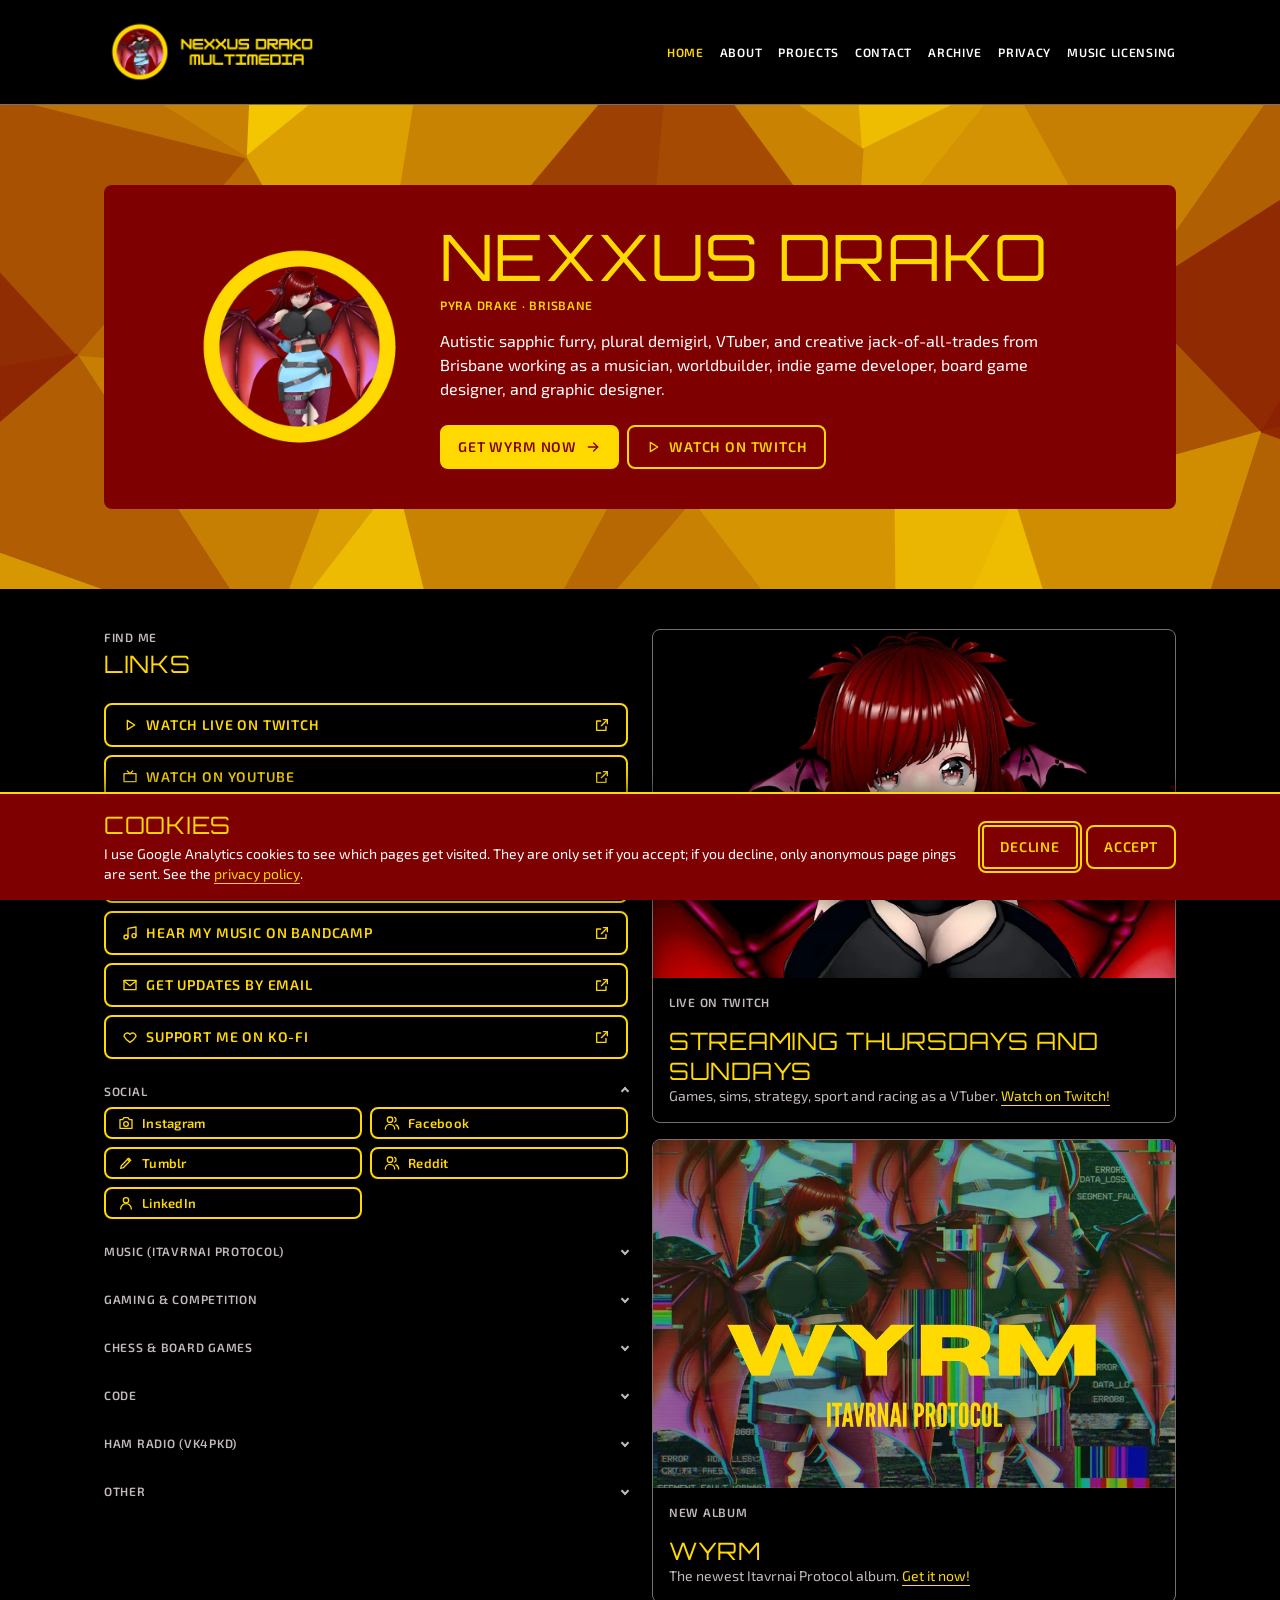
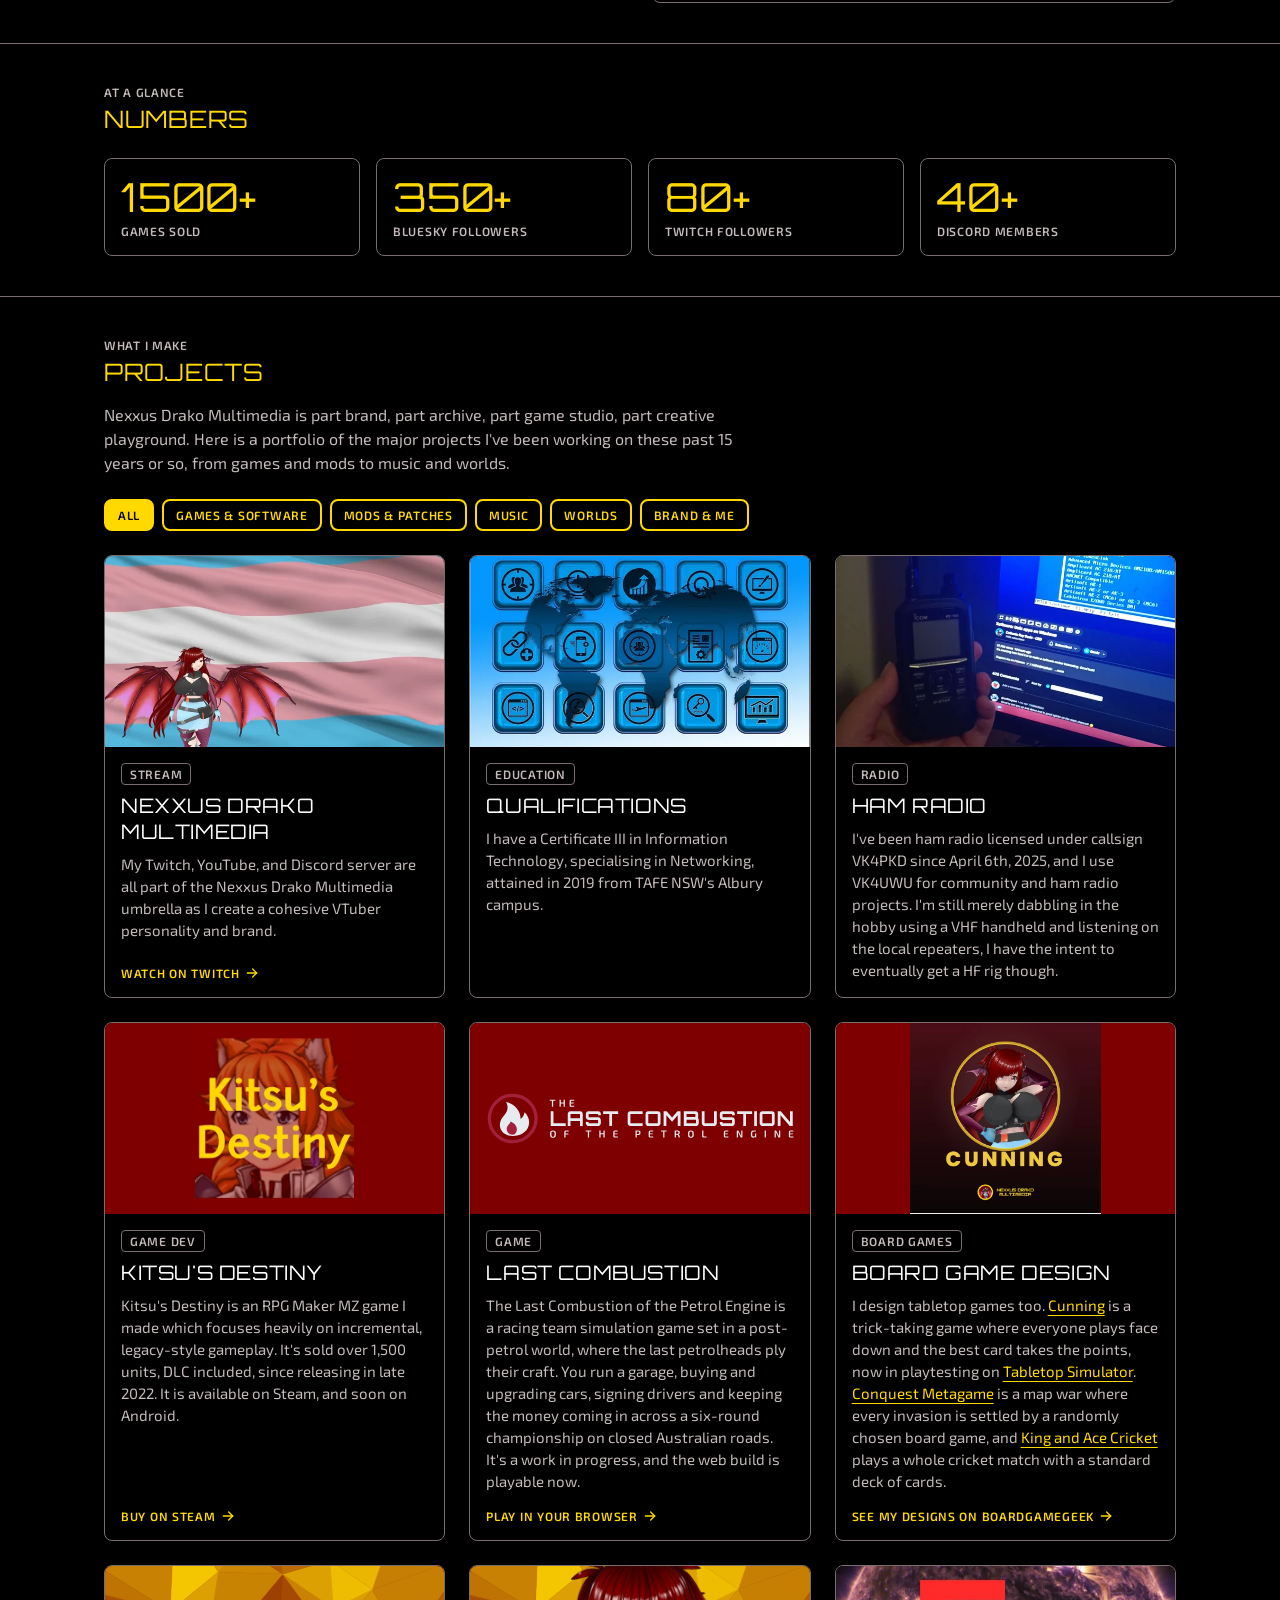
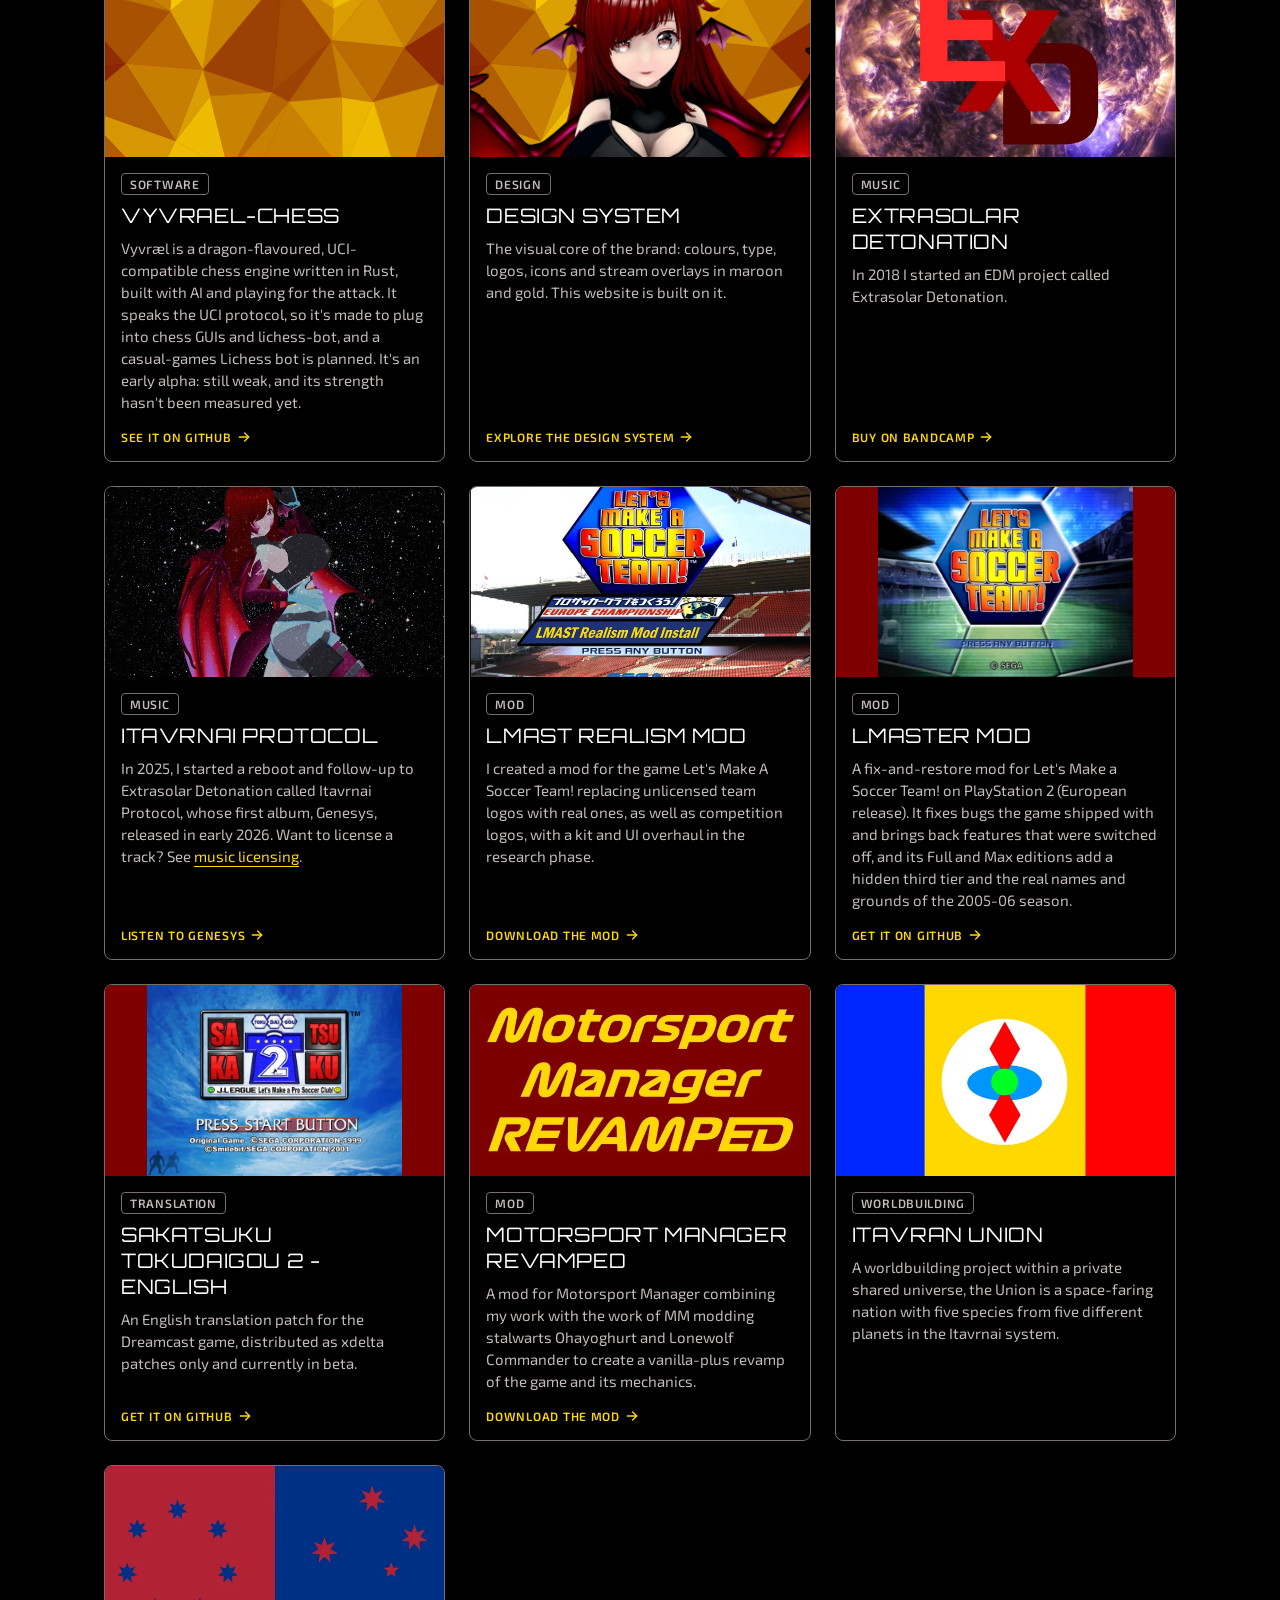
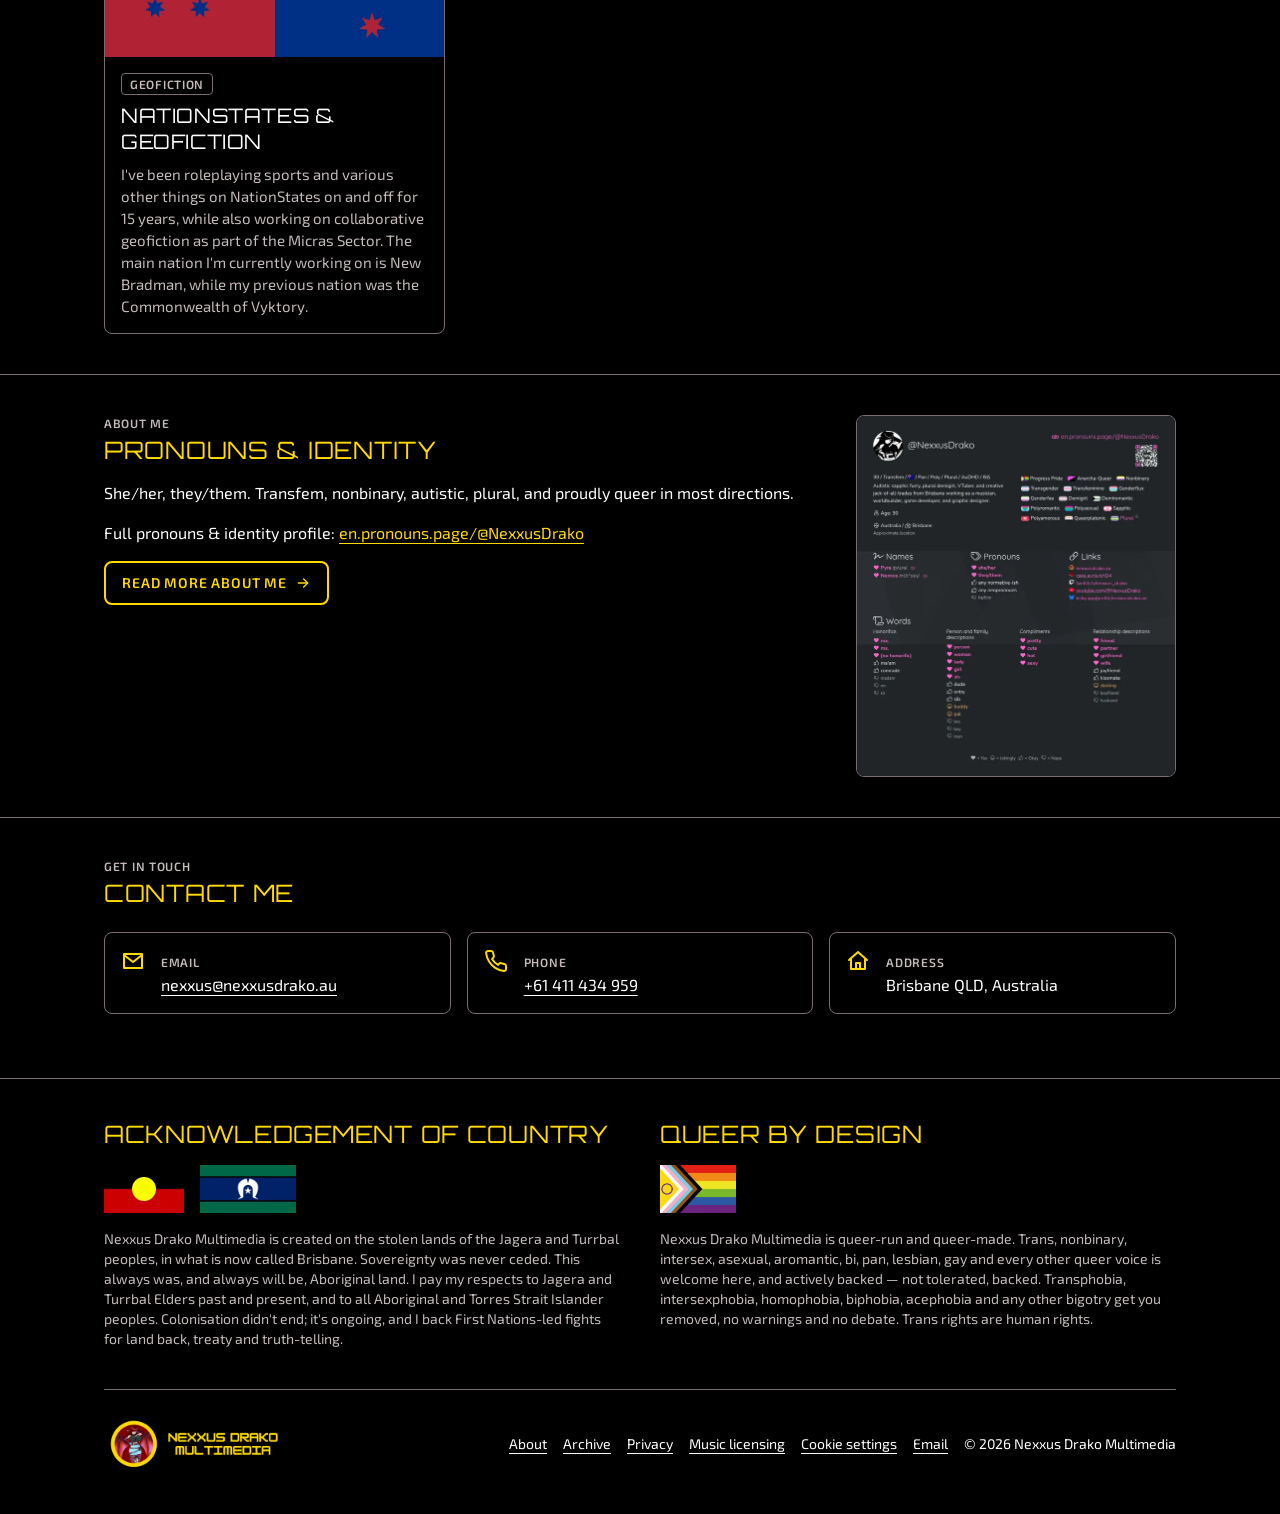
==== index.html @ 49741525 "On-page keywords: 'indie' in hero, licensing link on music card, unique About subheading Approved co" ====
<!doctype html>
<html lang="en-AU">
<head>
<script src="/assets/js/consent.js" defer></script>
<script src="/assets/js/projects-filter.js" defer></script>
<meta charset="utf-8">
<meta name="viewport" content="width=device-width, initial-scale=1">
<title>Indie Game Developer in Brisbane | Nexxus Drako</title>
<meta name="description" content="Pyra Drake (Nexxus Drako): Brisbane indie game developer, board game designer, graphic designer and musician behind Kitsu&#x27;s Destiny and Itavrnai Protocol.">
<link rel="canonical" href="https://nexxusdrako.au/">
<meta property="og:type" content="website">
<meta property="og:site_name" content="Nexxus Drako Multimedia">
<meta property="og:locale" content="en_AU">
<meta property="og:title" content="Indie Game Developer in Brisbane | Nexxus Drako">
<meta property="og:description" content="Pyra Drake (Nexxus Drako): Brisbane indie game developer, board game designer, graphic designer and musician behind Kitsu&#x27;s Destiny and Itavrnai Protocol.">
<meta property="og:url" content="https://nexxusdrako.au/">
<meta property="og:image" content="https://nexxusdrako.au/assets/brand/og-1200x630.png">
<meta property="og:image:width" content="1200">
<meta property="og:image:height" content="630">
<meta property="og:image:alt" content="Nexxus Drako Multimedia banner: the dragon-girl VTuber avatar in a gold ring beside the studio name in gold on maroon">
<meta name="twitter:card" content="summary_large_image">
<meta name="twitter:title" content="Indie Game Developer in Brisbane | Nexxus Drako">
<meta name="twitter:description" content="Pyra Drake (Nexxus Drako): Brisbane indie game developer, board game designer, graphic designer and musician behind Kitsu&#x27;s Destiny and Itavrnai Protocol.">
<meta name="twitter:image" content="https://nexxusdrako.au/assets/brand/og-1200x630.png">
<meta name="twitter:image:alt" content="Nexxus Drako Multimedia banner: the dragon-girl VTuber avatar in a gold ring beside the studio name in gold on maroon">
<meta name="theme-color" content="#7f0000">
<link rel="icon" href="/favicon.ico" sizes="48x48">
<link rel="icon" href="/assets/brand/icon-192.png" type="image/png" sizes="192x192">
<link rel="manifest" href="/site.webmanifest">
<link rel="apple-touch-icon" href="/assets/brand/apple-touch-icon.png">
<link rel="preconnect" href="https://fonts.googleapis.com">
<link rel="preconnect" href="https://fonts.gstatic.com" crossorigin>
<link href="https://fonts.googleapis.com/css2?family=Exo+2:wght@400;600;700&family=Orbitron:wght@400;700&display=swap" rel="stylesheet">
<link rel="stylesheet" href="/assets/css/site.css">
<script type="application/ld+json">
{
  "@context": "https://schema.org",
  "@graph": [
    {
      "@type": "Person",
      "@id": "https://nexxusdrako.au/#person",
      "name": "Pyra Drake",
      "alternateName": "Nexxus Drako",
      "jobTitle": "Founder and Creative Director",
      "url": "https://nexxusdrako.au/",
      "image": "https://nexxusdrako.au/assets/brand/avatar-ring.webp",
      "address": {
        "@type": "PostalAddress",
        "addressLocality": "Brisbane",
        "addressRegion": "QLD",
        "addressCountry": "AU"
      },
      "worksFor": {
        "@id": "https://nexxusdrako.au/#organization"
      },
      "knowsAbout": [
        "Graphic design",
        "Game development",
        "Indie game development",
        "Board game design",
        "Music licensing",
        "Electronic music"
      ],
      "sameAs": [
        "https://bsky.app/profile/nexxusdrako.au",
        "https://tumblr.com/nexxusdrako",
        "https://github.com/Nexxus-Drako",
        "https://twitch.tv/nexxus_drako",
        "https://youtube.com/@nexxusdrako",
        "https://itavrnaiprotocol.bandcamp.com",
        "https://last.fm/user/NexxusDrako",
        "https://steamcommunity.com/id/NexxusDrako"
      ]
    },
    {
      "@type": "Organization",
      "@id": "https://nexxusdrako.au/#organization",
      "name": "Nexxus Drako Multimedia",
      "url": "https://nexxusdrako.au/",
      "logo": {
        "@type": "ImageObject",
        "url": "https://nexxusdrako.au/assets/brand/ndm-horizontal-gold.webp",
        "width": 900,
        "height": 300
      },
      "email": "nexxus@nexxusdrako.au",
      "description": "Nexxus Drako Multimedia is the brand and creative studio of Pyra Drake in Brisbane, Australia: games and mods, music as Itavrnai Protocol, board game designs and design work.",
      "founder": {
        "@id": "https://nexxusdrako.au/#person"
      },
      "sameAs": [
        "https://github.com/NexxusDrakoMultimedia",
        "https://twitch.tv/nexxus_drako",
        "https://youtube.com/@nexxusdrako",
        "https://bsky.app/profile/nexxusdrako.au"
      ]
    },
    {
      "@type": "WebSite",
      "@id": "https://nexxusdrako.au/#website",
      "url": "https://nexxusdrako.au/",
      "name": "Nexxus Drako Multimedia",
      "alternateName": "Nexxus Drako",
      "inLanguage": "en-AU",
      "publisher": {
        "@id": "https://nexxusdrako.au/#organization"
      }
    },
    {
      "@id": "https://nexxusdrako.au/#webpage",
      "url": "https://nexxusdrako.au/",
      "name": "Indie Game Developer in Brisbane | Nexxus Drako",
      "description": "Pyra Drake (Nexxus Drako): Brisbane indie game developer, board game designer, graphic designer and musician behind Kitsu's Destiny and Itavrnai Protocol.",
      "inLanguage": "en-AU",
      "isPartOf": {
        "@id": "https://nexxusdrako.au/#website"
      },
      "@type": "WebPage",
      "about": {
        "@id": "https://nexxusdrako.au/#organization"
      }
    },
    {
      "@type": "MusicAlbum",
      "name": "Genesys",
      "url": "https://itavrnaiprotocol.bandcamp.com/album/genesys",
      "image": "https://nexxusdrako.au/assets/img/genesys.webp",
      "byArtist": {
        "@type": "MusicGroup",
        "name": "Itavrnai Protocol",
        "url": "https://itavrnaiprotocol.bandcamp.com"
      }
    },
    {
      "@type": "MusicAlbum",
      "name": "Wyrm",
      "url": "https://push.fm/fl/wyrm",
      "image": "https://nexxusdrako.au/assets/img/wyrm.webp",
      "byArtist": {
        "@type": "MusicGroup",
        "name": "Itavrnai Protocol",
        "url": "https://itavrnaiprotocol.bandcamp.com"
      }
    },
    {
      "@type": "VideoGame",
      "name": "Kitsu's Destiny",
      "url": "https://store.steampowered.com/app/1589290/Kitsus_Destiny/",
      "image": "https://nexxusdrako.au/assets/img/kitsu.webp",
      "description": "An RPG Maker MZ game with incremental, legacy-style gameplay.",
      "gamePlatform": "Steam",
      "author": {
        "@id": "https://nexxusdrako.au/#person"
      }
    },
    {
      "@type": "VideoGame",
      "name": "The Last Combustion of the Petrol Engine",
      "url": "https://lc.nexxusdrako.au",
      "description": "A racing team simulation game set in a post-petrol world.",
      "gamePlatform": "Web browser",
      "author": {
        "@id": "https://nexxusdrako.au/#person"
      }
    }
  ]
}
</script>
</head>
<body>
<a class="skip" href="#main">Skip to content</a>

<header class="site-header">
  <div class="wrap">
    <a class="site-logo" href="/"><img src="/assets/brand/ndm-horizontal-gold.webp" width="900" height="300" alt="Nexxus Drako Multimedia"></a>
    <nav class="site-nav" aria-label="Main">
      <ul>
        <li><a href="/" aria-current="page">Home</a></li>
        <li><a href="/about/">About</a></li>
        <li><a href="/#projects">Projects</a></li>
        <li><a href="/#contact">Contact</a></li>
        <li><a href="/archive/">Archive</a></li>
        <li><a href="/privacy/">Privacy</a></li>
        <li><a href="/music-licensing/">Music licensing</a></li>
      </ul>
    </nav>
  </div>
</header>

<main id="main">
  <section class="hero" aria-labelledby="hero-title">
    <div class="wrap">
      <div class="hero-panel">
        <img class="hero-avatar" src="/assets/brand/avatar-ring.webp" width="480" height="480" alt="Pyra&#x27;s VTuber avatar: a red-haired dragon girl with bat-like ears and red wings">
        <div>
          <h1 class="display-xl" id="hero-title">Nexxus Drako</h1>
          <p class="hero-sub label">Pyra Drake · Brisbane</p>
          <p class="hero-bio">Autistic sapphic furry, plural demigirl, VTuber, and creative jack-of-all-trades from Brisbane working as a musician, worldbuilder, indie game developer, board game designer, and graphic designer.</p>
          <div class="hero-actions">
          <a class="nd-btn nd-btn-primary" href="https://push.fm/fl/wyrm">
            Get Wyrm Now
            <svg class="nd-icon nd-icon-sm" aria-hidden="true"><use href="/assets/icons.svg#arrow-right"></use></svg>
          </a>
          <a class="nd-btn nd-btn-secondary" href="https://www.twitch.tv/nexxus_drako">
            <svg class="nd-icon nd-icon-sm" aria-hidden="true"><use href="/assets/icons.svg#play"></use></svg>
            Watch on Twitch
          </a>
          </div>
        </div>
      </div>
    </div>
  </section>

  <section class="section" aria-labelledby="links-title">
    <div class="wrap links-grid">
      <div>
        <div class="nd-section">
          <p class="nd-eyebrow">Find me</p>
          <h2 class="nd-section-title" id="links-title">Links</h2>
        </div>
        <ul class="link-list" style="margin-top: var(--space-6)">
          <li><a class="nd-btn nd-btn-secondary" href="https://www.twitch.tv/nexxus_drako"><svg class="nd-icon nd-icon-sm" aria-hidden="true"><use href="/assets/icons.svg#play"></use></svg>Watch live on Twitch<svg class="nd-icon nd-icon-sm" aria-hidden="true"><use href="/assets/icons.svg#external"></use></svg></a></li>
          <li><a class="nd-btn nd-btn-secondary" href="https://www.youtube.com/@NexxusDrako"><svg class="nd-icon nd-icon-sm" aria-hidden="true"><use href="/assets/icons.svg#tv"></use></svg>Watch on YouTube<svg class="nd-icon nd-icon-sm" aria-hidden="true"><use href="/assets/icons.svg#external"></use></svg></a></li>
          <li><a class="nd-btn nd-btn-secondary" href="https://discord.gg/ek64RstbSX"><svg class="nd-icon nd-icon-sm" aria-hidden="true"><use href="/assets/icons.svg#users"></use></svg>Hang out in our Discord<svg class="nd-icon nd-icon-sm" aria-hidden="true"><use href="/assets/icons.svg#external"></use></svg></a></li>
          <li><a class="nd-btn nd-btn-secondary" href="https://bsky.app/profile/nexxusdrako.au"><svg class="nd-icon nd-icon-sm" aria-hidden="true"><use href="/assets/icons.svg#share"></use></svg>Follow me on Bluesky<svg class="nd-icon nd-icon-sm" aria-hidden="true"><use href="/assets/icons.svg#external"></use></svg></a></li>
          <li><a class="nd-btn nd-btn-secondary" href="https://itavrnaiprotocol.bandcamp.com/follow_me"><svg class="nd-icon nd-icon-sm" aria-hidden="true"><use href="/assets/icons.svg#music"></use></svg>Hear my music on Bandcamp<svg class="nd-icon nd-icon-sm" aria-hidden="true"><use href="/assets/icons.svg#external"></use></svg></a></li>
          <li><a class="nd-btn nd-btn-secondary" href="https://nexxusdrako.kit.com/adc742184a"><svg class="nd-icon nd-icon-sm" aria-hidden="true"><use href="/assets/icons.svg#mail"></use></svg>Get updates by email<svg class="nd-icon nd-icon-sm" aria-hidden="true"><use href="/assets/icons.svg#external"></use></svg></a></li>
          <li><a class="nd-btn nd-btn-secondary" href="https://ko-fi.com/nexxusdrako"><svg class="nd-icon nd-icon-sm" aria-hidden="true"><use href="/assets/icons.svg#heart"></use></svg>Support me on Ko-fi<svg class="nd-icon nd-icon-sm" aria-hidden="true"><use href="/assets/icons.svg#external"></use></svg></a></li>
        </ul>
        <details class="link-group" open>
          <summary class="nd-eyebrow link-group-title">Social</summary>
          <ul class="link-list link-list-compact">
            <li><a class="nd-btn nd-btn-secondary nd-btn-sm" href="https://www.instagram.com/thenexxusdrako/"><svg class="nd-icon nd-icon-sm" aria-hidden="true"><use href="/assets/icons.svg#camera"></use></svg>Instagram</a></li>
            <li><a class="nd-btn nd-btn-secondary nd-btn-sm" href="https://www.facebook.com/thenexxusdrako"><svg class="nd-icon nd-icon-sm" aria-hidden="true"><use href="/assets/icons.svg#users"></use></svg>Facebook</a></li>
            <li><a class="nd-btn nd-btn-secondary nd-btn-sm" href="https://tumblr.com/nexxusdrako"><svg class="nd-icon nd-icon-sm" aria-hidden="true"><use href="/assets/icons.svg#pen"></use></svg>Tumblr</a></li>
            <li><a class="nd-btn nd-btn-secondary nd-btn-sm" href="https://www.reddit.com/user/Nexxus_Drako/"><svg class="nd-icon nd-icon-sm" aria-hidden="true"><use href="/assets/icons.svg#users"></use></svg>Reddit</a></li>
            <li><a class="nd-btn nd-btn-secondary nd-btn-sm" href="https://www.linkedin.com/in/pyra-drake/"><svg class="nd-icon nd-icon-sm" aria-hidden="true"><use href="/assets/icons.svg#user"></use></svg>LinkedIn</a></li>
          </ul>
        </details>
        <details class="link-group">
          <summary class="nd-eyebrow link-group-title">Music (Itavrnai Protocol)</summary>
          <ul class="link-list link-list-compact">
            <li><a class="nd-btn nd-btn-secondary nd-btn-sm" href="https://open.spotify.com/artist/7zsyDysPDKvaDleMtXnQ9w"><svg class="nd-icon nd-icon-sm" aria-hidden="true"><use href="/assets/icons.svg#headphones"></use></svg>Spotify</a></li>
            <li><a class="nd-btn nd-btn-secondary nd-btn-sm" href="https://music.apple.com/au/artist/itavrnai-protocol/1859056554"><svg class="nd-icon nd-icon-sm" aria-hidden="true"><use href="/assets/icons.svg#headphones"></use></svg>Apple Music</a></li>
            <li><a class="nd-btn nd-btn-secondary nd-btn-sm" href="https://amazon.com/music/player/artists/B0H3PG7M1Z/itavrnai-protocol"><svg class="nd-icon nd-icon-sm" aria-hidden="true"><use href="/assets/icons.svg#headphones"></use></svg>Amazon Music</a></li>
            <li><a class="nd-btn nd-btn-secondary nd-btn-sm" href="https://www.deezer.com/en/artist/359771832"><svg class="nd-icon nd-icon-sm" aria-hidden="true"><use href="/assets/icons.svg#headphones"></use></svg>Deezer</a></li>
            <li><a class="nd-btn nd-btn-secondary nd-btn-sm" href="https://soundcloud.com/itavrnai-protocol"><svg class="nd-icon nd-icon-sm" aria-hidden="true"><use href="/assets/icons.svg#headphones"></use></svg>SoundCloud</a></li>
          </ul>
        </details>
        <details class="link-group">
          <summary class="nd-eyebrow link-group-title">Gaming &amp; competition</summary>
          <ul class="link-list link-list-compact">
            <li><a class="nd-btn nd-btn-secondary nd-btn-sm" href="https://steamcommunity.com/id/NexxusDrako/"><svg class="nd-icon nd-icon-sm" aria-hidden="true"><use href="/assets/icons.svg#gamepad"></use></svg>Steam</a></li>
            <li><a class="nd-btn nd-btn-secondary nd-btn-sm" href="https://retroachievements.org/user/TheNexxusDrako"><svg class="nd-icon nd-icon-sm" aria-hidden="true"><use href="/assets/icons.svg#star"></use></svg>RetroAchievements</a></li>
            <li><a class="nd-btn nd-btn-secondary nd-btn-sm" href="https://www.speedrun.com/users/NexxusDrako"><svg class="nd-icon nd-icon-sm" aria-hidden="true"><use href="/assets/icons.svg#clock"></use></svg>Speedrun.com</a></li>
            <li><a class="nd-btn nd-btn-secondary nd-btn-sm" href="https://nexxus-drako.itch.io/"><svg class="nd-icon nd-icon-sm" aria-hidden="true"><use href="/assets/icons.svg#gamepad"></use></svg>Itch.io</a></li>
            <li><a class="nd-btn nd-btn-secondary nd-btn-sm" href="https://challonge.com/communities/nexxus"><svg class="nd-icon nd-icon-sm" aria-hidden="true"><use href="/assets/icons.svg#trophy"></use></svg>Challonge (community)</a></li>
            <li><a class="nd-btn nd-btn-secondary nd-btn-sm" href="https://challonge.com/users/Nexxus_Drako"><svg class="nd-icon nd-icon-sm" aria-hidden="true"><use href="/assets/icons.svg#trophy"></use></svg>Challonge (personal)</a></li>
            <li><a class="nd-btn nd-btn-secondary nd-btn-sm" href="https://rocketleague.tracker.network/rocket-league/profile/epic/Nexxus-Drako/overview"><svg class="nd-icon nd-icon-sm" aria-hidden="true"><use href="/assets/icons.svg#gamepad"></use></svg>Rocket League (Tracker)</a></li>
            <li><a class="nd-btn nd-btn-secondary nd-btn-sm" href="https://ballchasing.com/player/epic/a4fda52209b5479ab850037fda77704f"><svg class="nd-icon nd-icon-sm" aria-hidden="true"><use href="/assets/icons.svg#gamepad"></use></svg>Rocket League (Ballchasing)</a></li>
            <li><a class="nd-btn nd-btn-secondary nd-btn-sm" href="https://ewgf.gg/player/29tGg6Dn32dr"><svg class="nd-icon nd-icon-sm" aria-hidden="true"><use href="/assets/icons.svg#gamepad"></use></svg>Tekken (EWGF.gg)</a></li>
            <li><a class="nd-btn nd-btn-secondary nd-btn-sm" href="https://wank.wavu.wiki/player/29tGg6Dn32dr"><svg class="nd-icon nd-icon-sm" aria-hidden="true"><use href="/assets/icons.svg#gamepad"></use></svg>Tekken (Ratings)</a></li>
            <li><a class="nd-btn nd-btn-secondary nd-btn-sm" href="https://ch.tetr.io/u/nexxusdrako"><svg class="nd-icon nd-icon-sm" aria-hidden="true"><use href="/assets/icons.svg#gamepad"></use></svg>TETR.IO</a></li>
            <li><a class="nd-btn nd-btn-secondary nd-btn-sm" href="https://lowfuelmotorsport.com/profile/70521/statistics"><svg class="nd-icon nd-icon-sm" aria-hidden="true"><use href="/assets/icons.svg#steering-wheel"></use></svg>Low Fuel Motorsport</a></li>
          </ul>
        </details>
        <details class="link-group">
          <summary class="nd-eyebrow link-group-title">Chess &amp; board games</summary>
          <ul class="link-list link-list-compact">
            <li><a class="nd-btn nd-btn-secondary nd-btn-sm" href="https://www.chess.com/member/nexxus_drako"><svg class="nd-icon nd-icon-sm" aria-hidden="true"><use href="/assets/icons.svg#trophy"></use></svg>Chess.com</a></li>
            <li><a class="nd-btn nd-btn-secondary nd-btn-sm" href="https://lichess.org/@/TheNexxusDrako"><svg class="nd-icon nd-icon-sm" aria-hidden="true"><use href="/assets/icons.svg#trophy"></use></svg>Lichess</a></li>
            <li><a class="nd-btn nd-btn-secondary nd-btn-sm" href="https://lidraughts.org/@/NexxusDrako"><svg class="nd-icon nd-icon-sm" aria-hidden="true"><use href="/assets/icons.svg#trophy"></use></svg>Lidraughts</a></li>
            <li><a class="nd-btn nd-btn-secondary nd-btn-sm" href="https://lishogi.org/@/NexxusDrako"><svg class="nd-icon nd-icon-sm" aria-hidden="true"><use href="/assets/icons.svg#trophy"></use></svg>Lishogi</a></li>
            <li><a class="nd-btn nd-btn-secondary nd-btn-sm" href="https://online-go.com/user/view/2136799"><svg class="nd-icon nd-icon-sm" aria-hidden="true"><use href="/assets/icons.svg#trophy"></use></svg>Online-Go (OGS)</a></li>
            <li><a class="nd-btn nd-btn-secondary nd-btn-sm" href="https://woogles.io/profile/NexxusDrako"><svg class="nd-icon nd-icon-sm" aria-hidden="true"><use href="/assets/icons.svg#gamepad"></use></svg>Woogles</a></li>
            <li><a class="nd-btn nd-btn-secondary nd-btn-sm" href="https://boardgamegeek.com/boardgamedesigner/110771/pyra-drake"><svg class="nd-icon nd-icon-sm" aria-hidden="true"><use href="/assets/icons.svg#star"></use></svg>BoardGameGeek</a></li>
            <li><a class="nd-btn nd-btn-secondary nd-btn-sm" href="https://boardgamearena.com/player?id=95478033"><svg class="nd-icon nd-icon-sm" aria-hidden="true"><use href="/assets/icons.svg#gamepad"></use></svg>Board Game Arena</a></li>
          </ul>
        </details>
        <details class="link-group">
          <summary class="nd-eyebrow link-group-title">Code</summary>
          <ul class="link-list link-list-compact">
            <li><a class="nd-btn nd-btn-secondary nd-btn-sm" href="https://github.com/NexxusDrakoMultimedia"><svg class="nd-icon nd-icon-sm" aria-hidden="true"><use href="/assets/icons.svg#code"></use></svg>GitHub (studio)</a></li>
            <li><a class="nd-btn nd-btn-secondary nd-btn-sm" href="https://github.com/Nexxus-Drako"><svg class="nd-icon nd-icon-sm" aria-hidden="true"><use href="/assets/icons.svg#code"></use></svg>GitHub (personal)</a></li>
          </ul>
        </details>
        <details class="link-group">
          <summary class="nd-eyebrow link-group-title">Ham radio (VK4PKD)</summary>
          <ul class="link-list link-list-compact">
            <li><a class="nd-btn nd-btn-secondary nd-btn-sm" href="https://www.qrz.com/db/VK4PKD"><svg class="nd-icon nd-icon-sm" aria-hidden="true"><use href="/assets/icons.svg#radio"></use></svg>QRZ.com</a></li>
            <li><a class="nd-btn nd-btn-secondary nd-btn-sm" href="https://www.qrzcq.com/call/VK4PKD"><svg class="nd-icon nd-icon-sm" aria-hidden="true"><use href="/assets/icons.svg#radio"></use></svg>QRZCQ</a></li>
            <li><a class="nd-btn nd-btn-secondary nd-btn-sm" href="https://www.hamqth.com/vk4pkd"><svg class="nd-icon nd-icon-sm" aria-hidden="true"><use href="/assets/icons.svg#radio"></use></svg>HamQTH</a></li>
            <li><a class="nd-btn nd-btn-secondary nd-btn-sm" href="https://hamcall.net/call?callsign=vk4pkd"><svg class="nd-icon nd-icon-sm" aria-hidden="true"><use href="/assets/icons.svg#radio"></use></svg>HamCall</a></li>
            <li><a class="nd-btn nd-btn-secondary nd-btn-sm" href="https://app.worldradioleague.com/profile/VK4PKD"><svg class="nd-icon nd-icon-sm" aria-hidden="true"><use href="/assets/icons.svg#radio"></use></svg>World Radio League</a></li>
          </ul>
        </details>
        <details class="link-group">
          <summary class="nd-eyebrow link-group-title">Other</summary>
          <ul class="link-list link-list-compact">
            <li><a class="nd-btn nd-btn-secondary nd-btn-sm" href="https://www.last.fm/user/NexxusDrako"><svg class="nd-icon nd-icon-sm" aria-hidden="true"><use href="/assets/icons.svg#music"></use></svg>Last.fm</a></li>
            <li><a class="nd-btn nd-btn-secondary nd-btn-sm" href="https://anilist.co/user/NexxusDrako/"><svg class="nd-icon nd-icon-sm" aria-hidden="true"><use href="/assets/icons.svg#book"></use></svg>AniList</a></li>
            <li><a class="nd-btn nd-btn-secondary nd-btn-sm" href="https://strava.com/athletes/nexxusdrako"><svg class="nd-icon nd-icon-sm" aria-hidden="true"><use href="/assets/icons.svg#clock"></use></svg>Strava</a></li>
            <li><a class="nd-btn nd-btn-secondary nd-btn-sm" href="https://pk-viewer.vercel.app/system/fprvoo"><svg class="nd-icon nd-icon-sm" aria-hidden="true"><use href="/assets/icons.svg#users"></use></svg>Our system (PluralKit)</a></li>
          </ul>
        </details>
      </div>
      <div class="feature-stack">
      <figure class="feature feature-top">
        <img src="/assets/img/avatar-design-system.webp" width="720" height="720" alt="Pyra's VTuber avatar: a red-haired dragon girl with bat-like ears and red wings" loading="lazy">
        <figcaption>
          <p class="label muted">Live on Twitch</p>
          <p class="heading" style="color: var(--accent)">Streaming Thursdays and Sundays</p>
          <p class="body-sm muted">Games, sims, strategy, sport and racing as a VTuber. <a href="https://www.twitch.tv/nexxus_drako">Watch on Twitch!</a></p>
        </figcaption>
      </figure>
      <figure class="feature">
        <img src="/assets/img/wyrm.webp" width="960" height="640" alt="Wyrm by Itavrnai Protocol: album artwork">
        <figcaption>
          <p class="label muted">New album</p>
          <p class="heading" style="color: var(--accent)">Wyrm</p>
          <p class="body-sm muted">The newest Itavrnai Protocol album. <a href="https://push.fm/fl/wyrm">Get it now!</a></p>
        </figcaption>
      </figure>
      </div>
    </div>
  </section>

  <section class="section" aria-labelledby="numbers-title">
    <div class="wrap">
      <div class="nd-section">
        <p class="nd-eyebrow">At a glance</p>
        <h2 class="nd-section-title" id="numbers-title">Numbers</h2>
      </div>
      <ul class="stats">
        <li class="stat"><span class="stat-value">1500+</span><span class="stat-label label muted">Games sold</span></li>
        <li class="stat"><span class="stat-value">350+</span><span class="stat-label label muted">Bluesky followers</span></li>
        <li class="stat"><span class="stat-value">80+</span><span class="stat-label label muted">Twitch followers</span></li>
        <li class="stat"><span class="stat-value">40+</span><span class="stat-label label muted">Discord members</span></li>
      </ul>
    </div>
  </section>

  <section class="section" id="projects" aria-labelledby="projects-title">
    <div class="wrap">
      <div class="nd-section">
        <p class="nd-eyebrow">What I make</p>
        <h2 class="nd-section-title" id="projects-title">Projects</h2>
      </div>
      <p class="section-intro">Nexxus Drako Multimedia is part brand, part archive, part game studio, part creative playground. Here is a portfolio of the major projects I've been working on these past 15 years or so, from games and mods to music and worlds.</p>
      <ul class="card-grid">
        <li>
          <article class="nd-card">
            <img class="nd-card-img" src="/assets/img/ndm.webp" width="640" height="336" alt="Pyra&#x27;s VTuber avatar, a red-haired dragon girl with red wings, in front of a transgender pride flag" loading="lazy">
            <div class="nd-card-body">
              <span class="nd-tag">Stream</span>
              <h3 class="nd-card-title">Nexxus Drako Multimedia</h3>
              <p class="nd-card-desc">My Twitch, YouTube, and Discord server are all part of the Nexxus Drako Multimedia umbrella as I create a cohesive VTuber personality and brand.</p>
              <a class="nd-card-link" href="https://www.twitch.tv/nexxus_drako">Watch on Twitch <svg class="nd-icon nd-icon-sm" aria-hidden="true"><use href="/assets/icons.svg#arrow-right"></use></svg></a>
            </div>
          </article>
        </li>
        <li>
          <article class="nd-card">
            <img class="nd-card-img" src="/assets/img/qualifications.webp" width="640" height="441" alt="A grid of blue networking and web icons over a map of the world" loading="lazy">
            <div class="nd-card-body">
              <span class="nd-tag">Education</span>
              <h3 class="nd-card-title">Qualifications</h3>
              <p class="nd-card-desc">I have a Certificate III in Information Technology, specialising in Networking, attained in 2019 from TAFE NSW's Albury campus.</p>
            </div>
          </article>
        </li>
        <li>
          <article class="nd-card">
            <img class="nd-card-img" src="/assets/img/ham.webp" width="640" height="427" alt="A handheld Icom ham radio held up in front of a computer monitor" loading="lazy">
            <div class="nd-card-body">
              <span class="nd-tag">Radio</span>
              <h3 class="nd-card-title">Ham radio</h3>
              <p class="nd-card-desc">I've been ham radio licensed under callsign VK4PKD since April 6th, 2025, and I use VK4UWU for community and ham radio projects. I'm still merely dabbling in the hobby using a VHF handheld and listening on the local repeaters, I have the intent to eventually get a HF rig though.</p>
            </div>
          </article>
        </li>
        <li>
          <article class="nd-card">
            <img class="nd-card-img nd-card-img-contain" src="/assets/img/kitsu.webp" width="374" height="448" alt="Kitsu&#x27;s Destiny cover art: an orange-haired, fox-eared character behind the game title" loading="lazy">
            <div class="nd-card-body">
              <span class="nd-tag">Game dev</span>
              <h3 class="nd-card-title">Kitsu's Destiny</h3>
              <p class="nd-card-desc">Kitsu's Destiny is an RPG Maker MZ game I made which focuses heavily on incremental, legacy-style gameplay. It's sold over 1,500 units, DLC included, since releasing in late 2022. It is available on Steam, and soon on Android.</p>
              <a class="nd-card-link" href="https://store.steampowered.com/app/1589290/Kitsus_Destiny/">Buy on Steam <svg class="nd-icon nd-icon-sm" aria-hidden="true"><use href="/assets/icons.svg#arrow-right"></use></svg></a>
            </div>
          </article>
        </li>
        <li>
          <article class="nd-card">
            <img class="nd-card-img nd-card-img-contain nd-card-img-pad" src="/assets/img/last-combustion.svg" width="1154" height="200" alt="The Last Combustion of the Petrol Engine logo" loading="lazy">
            <div class="nd-card-body">
              <span class="nd-tag">Game</span>
              <h3 class="nd-card-title">Last Combustion</h3>
              <p class="nd-card-desc">The Last Combustion of the Petrol Engine is a racing team simulation game set in a post-petrol world, where the last petrolheads ply their craft. You run a garage, buying and upgrading cars, signing drivers and keeping the money coming in across a six-round championship on closed Australian roads. It's a work in progress, and the web build is playable now.</p>
              <a class="nd-card-link" href="https://lc.nexxusdrako.au">Play in your browser <svg class="nd-icon nd-icon-sm" aria-hidden="true"><use href="/assets/icons.svg#arrow-right"></use></svg></a>
            </div>
          </article>
        </li>
        <li>
          <article class="nd-card">
            <img class="nd-card-img nd-card-img-contain" src="/assets/img/cunning.webp" width="640" height="640" alt="Cunning cover art" loading="lazy">
            <div class="nd-card-body">
              <span class="nd-tag">Board games</span>
              <h3 class="nd-card-title">Board game design</h3>
              <p class="nd-card-desc">I design tabletop games too. <a href="https://github.com/NexxusDrakoMultimedia/Cunning-Game">Cunning</a> is a trick-taking game where everyone plays face down and the best card takes the points, now in playtesting on <a href="https://steamcommunity.com/sharedfiles/filedetails/?id=3803099849">Tabletop Simulator</a>. <a href="https://github.com/NexxusDrakoMultimedia/Conquest-Metagame">Conquest Metagame</a> is a map war where every invasion is settled by a randomly chosen board game, and <a href="https://github.com/NexxusDrakoMultimedia/king-ace-cricket">King and Ace Cricket</a> plays a whole cricket match with a standard deck of cards.</p>
              <a class="nd-card-link" href="https://boardgamegeek.com/boardgamedesigner/110771/pyra-drake">See my designs on BoardGameGeek <svg class="nd-icon nd-icon-sm" aria-hidden="true"><use href="/assets/icons.svg#arrow-right"></use></svg></a>
            </div>
          </article>
        </li>
        <li>
          <article class="nd-card">
            <img class="nd-card-img" src="/assets/brand/lowpoly-gold.svg" width="640" height="360" alt="" loading="lazy">
            <div class="nd-card-body">
              <span class="nd-tag">Software</span>
              <h3 class="nd-card-title">Vyvrael-Chess</h3>
              <p class="nd-card-desc">Vyvræl is a dragon-flavoured, UCI-compatible chess engine written in Rust, built with AI and playing for the attack. It speaks the UCI protocol, so it's made to plug into chess GUIs and lichess-bot, and a casual-games Lichess bot is planned. It's an early alpha: still weak, and its strength hasn't been measured yet.</p>
              <a class="nd-card-link" href="https://github.com/NexxusDrakoMultimedia/Vyvrael-Chess">See it on GitHub <svg class="nd-icon nd-icon-sm" aria-hidden="true"><use href="/assets/icons.svg#arrow-right"></use></svg></a>
            </div>
          </article>
        </li>
        <li>
          <article class="nd-card">
            <div class="nd-card-media"><img src="/assets/img/avatar-design-system.webp" width="720" height="720" alt="Pyra's VTuber avatar: a red-haired dragon girl with bat-like ears and red wings" loading="lazy"></div>
            <div class="nd-card-body">
              <span class="nd-tag">Design</span>
              <h3 class="nd-card-title">Design system</h3>
              <p class="nd-card-desc">The visual core of the brand: colours, type, logos, icons and stream overlays in maroon and gold. This website is built on it.</p>
              <a class="nd-card-link" href="https://github.com/NexxusDrakoMultimedia/design-system">Explore the design system <svg class="nd-icon nd-icon-sm" aria-hidden="true"><use href="/assets/icons.svg#arrow-right"></use></svg></a>
            </div>
          </article>
        </li>
        <li>
          <article class="nd-card">
            <img class="nd-card-img" src="/assets/img/exdeto.webp" width="640" height="292" alt="Extrasolar Detonation logo: red ExD lettering over a close-up of a glowing star" loading="lazy">
            <div class="nd-card-body">
              <span class="nd-tag">Music</span>
              <h3 class="nd-card-title">Extrasolar Detonation</h3>
              <p class="nd-card-desc">In 2018 I started an EDM project called Extrasolar Detonation.</p>
              <a class="nd-card-link" href="https://extrasolardetonation.bandcamp.com/">Buy on Bandcamp <svg class="nd-icon nd-icon-sm" aria-hidden="true"><use href="/assets/icons.svg#arrow-right"></use></svg></a>
            </div>
          </article>
        </li>
        <li>
          <article class="nd-card">
            <img class="nd-card-img" src="/assets/img/genesys.webp" width="640" height="640" alt="Genesys by Itavrnai Protocol: album artwork" loading="lazy">
            <div class="nd-card-body">
              <span class="nd-tag">Music</span>
              <h3 class="nd-card-title">Itavrnai Protocol</h3>
              <p class="nd-card-desc">In 2025, I started a reboot and follow-up to Extrasolar Detonation called Itavrnai Protocol, whose first album, Genesys, released in early 2026. Want to license a track? See <a href="/music-licensing/">music licensing</a>.</p>
              <a class="nd-card-link" href="https://itavrnaiprotocol.bandcamp.com/album/genesys">Listen to Genesys <svg class="nd-icon nd-icon-sm" aria-hidden="true"><use href="/assets/icons.svg#arrow-right"></use></svg></a>
            </div>
          </article>
        </li>
        <li>
          <article class="nd-card">
            <img class="nd-card-img" src="/assets/img/lmast.webp" width="640" height="400" alt="Let&#x27;s Make a Soccer Team! title screen with the LMAST Realism Mod Install banner" loading="lazy">
            <div class="nd-card-body">
              <span class="nd-tag">Mod</span>
              <h3 class="nd-card-title">LMAST Realism Mod</h3>
              <p class="nd-card-desc">I created a mod for the game Let's Make A Soccer Team! replacing unlicensed team logos with real ones, as well as competition logos, with a kit and UI overhaul in the research phase.</p>
              <a class="nd-card-link" href="https://www.neoseeker.com/forums/33053/t2400898-lmast-remastered-mod-released/">Download the mod <svg class="nd-icon nd-icon-sm" aria-hidden="true"><use href="/assets/icons.svg#arrow-right"></use></svg></a>
            </div>
          </article>
        </li>
        <li>
          <article class="nd-card">
            <img class="nd-card-img nd-card-img-contain" src="/assets/img/lmaster.webp" width="320" height="240" alt="Let's Make a Soccer Team! title screen" loading="lazy">
            <div class="nd-card-body">
              <span class="nd-tag">Mod</span>
              <h3 class="nd-card-title">LMASTER Mod</h3>
              <p class="nd-card-desc">A fix-and-restore mod for Let's Make a Soccer Team! on PlayStation 2 (European release). It fixes bugs the game shipped with and brings back features that were switched off, and its Full and Max editions add a hidden third tier and the real names and grounds of the 2005-06 season.</p>
              <a class="nd-card-link" href="https://github.com/NexxusDrakoMultimedia/LMASTER-Mod">Get it on GitHub <svg class="nd-icon nd-icon-sm" aria-hidden="true"><use href="/assets/icons.svg#arrow-right"></use></svg></a>
            </div>
          </article>
        </li>
        <li>
          <article class="nd-card">
            <img class="nd-card-img nd-card-img-contain" src="/assets/img/sakatsuku.webp" width="640" height="480" alt="SakaTsuku Tokudaigou 2 title screen" loading="lazy">
            <div class="nd-card-body">
              <span class="nd-tag">Translation</span>
              <h3 class="nd-card-title">SakaTsuku Tokudaigou 2 - English</h3>
              <p class="nd-card-desc">An English translation patch for the Dreamcast game, distributed as xdelta patches only and currently in beta.</p>
              <a class="nd-card-link" href="https://github.com/NexxusDrakoMultimedia/SakaTsukuTokudaigou2-EN">Get it on GitHub <svg class="nd-icon nd-icon-sm" aria-hidden="true"><use href="/assets/icons.svg#arrow-right"></use></svg></a>
            </div>
          </article>
        </li>
        <li>
          <article class="nd-card">
            <img class="nd-card-img" src="/assets/img/mmr.webp" width="640" height="360" alt="Motorsport Manager Revamped logo in gold on maroon" loading="lazy">
            <div class="nd-card-body">
              <span class="nd-tag">Mod</span>
              <h3 class="nd-card-title">Motorsport Manager Revamped</h3>
              <p class="nd-card-desc">A mod for Motorsport Manager combining my work with the work of MM modding stalwarts Ohayoghurt and Lonewolf Commander to create a vanilla-plus revamp of the game and its mechanics.</p>
              <a class="nd-card-link" href="https://www.nexusmods.com/motorsportmanager/mods/9">Download the mod <svg class="nd-icon nd-icon-sm" aria-hidden="true"><use href="/assets/icons.svg#arrow-right"></use></svg></a>
            </div>
          </article>
        </li>
        <li>
          <article class="nd-card">
            <img class="nd-card-img" src="/assets/img/itavran.webp" width="640" height="400" alt="Flag of the Itavran Union" loading="lazy">
            <div class="nd-card-body">
              <span class="nd-tag">Worldbuilding</span>
              <h3 class="nd-card-title">Itavran Union</h3>
              <p class="nd-card-desc">A worldbuilding project within a private shared universe, the Union is a space-faring nation with five species from five different planets in the Itavrnai system.</p>
            </div>
          </article>
        </li>
        <li>
          <article class="nd-card">
            <img class="nd-card-img" src="/assets/img/new-bradman.webp" width="640" height="320" alt="Flag of New Bradman" loading="lazy">
            <div class="nd-card-body">
              <span class="nd-tag">Geofiction</span>
              <h3 class="nd-card-title">NationStates &amp; geofiction</h3>
              <p class="nd-card-desc">I've been roleplaying sports and various other things on NationStates on and off for 15 years, while also working on collaborative geofiction as part of the Micras Sector. The main nation I'm currently working on is New Bradman, while my previous nation was the Commonwealth of Vyktory.</p>
            </div>
          </article>
        </li>
      </ul>
    </div>
  </section>

  <section class="section" id="identity" aria-labelledby="identity-title">
    <div class="wrap identity">
      <div>
        <div class="nd-section">
          <p class="nd-eyebrow">About me</p>
          <h2 class="nd-section-title" id="identity-title">Pronouns &amp; identity</h2>
        </div>
        <p style="margin-top: var(--space-4)">She/her, they/them. Transfem, nonbinary, autistic, plural, and proudly queer in most directions.</p>
        <p>Full pronouns &amp; identity profile: <a href="https://en.pronouns.page/@NexxusDrako">en.pronouns.page/@NexxusDrako</a></p>
        <a class="nd-btn nd-btn-secondary" href="/about/">Read more about me <svg class="nd-icon nd-icon-sm" aria-hidden="true"><use href="/assets/icons.svg#arrow-right"></use></svg></a>
      </div>
      <a href="https://en.pronouns.page/@NexxusDrako" aria-label="Open my full pronouns.page profile">
        <img src="/assets/img/pronouns.webp" width="640" height="725" alt="My pronouns.page profile card: she/her and they/them pronouns, names, and identity terms." loading="lazy">
      </a>
    </div>
  </section>

  <section class="section" id="contact" aria-labelledby="contact-title">
    <div class="wrap">
      <div class="nd-section">
        <p class="nd-eyebrow">Get in touch</p>
        <h2 class="nd-section-title" id="contact-title">Contact me</h2>
      </div>
      <ul class="contact-list">
        <li class="contact-item">
          <svg class="nd-icon" aria-hidden="true"><use href="/assets/icons.svg#mail"></use></svg>
          <div><span class="label">Email</span><br><a href="mailto:nexxus@nexxusdrako.au">nexxus@nexxusdrako.au</a></div>
        </li>
        <li class="contact-item">
          <svg class="nd-icon" aria-hidden="true"><use href="/assets/icons.svg#phone"></use></svg>
          <div><span class="label">Phone</span><br><a href="tel:+61411434959">+61 411 434 959</a></div>
        </li>
        <li class="contact-item">
          <svg class="nd-icon" aria-hidden="true"><use href="/assets/icons.svg#home"></use></svg>
          <div><span class="label">Address</span><br>Brisbane QLD, Australia</div>
        </li>
      </ul>
    </div>
  </section>
</main>

<footer class="site-footer">
  <div class="wrap">
    <div class="statements">
      <section class="statement" aria-labelledby="acknowledgement-title">
        <h2 class="heading" id="acknowledgement-title">Acknowledgement of Country</h2>
        <div class="flags">
          <img src="/assets/img/flag-aboriginal.webp" width="240" height="144" alt="Australian Aboriginal flag" loading="lazy">
          <img src="/assets/img/flag-tsi.webp" width="240" height="120" alt="Torres Strait Islander flag" loading="lazy">
        </div>
        <p>Nexxus Drako Multimedia is created on the stolen lands of the Jagera and Turrbal peoples, in what is now called Brisbane. Sovereignty was never ceded. This always was, and always will be, Aboriginal land. I pay my respects to Jagera and Turrbal Elders past and present, and to all Aboriginal and Torres Strait Islander peoples. Colonisation didn't end; it's ongoing, and I back First Nations-led fights for land back, treaty and truth-telling.</p>
      </section>
      <section class="statement" aria-labelledby="queer-title">
        <h2 class="heading" id="queer-title">Queer by design</h2>
        <div class="flags">
          <img src="/assets/img/flag-pride.webp" width="480" height="305" alt="Intersex-Inclusive Progress Pride flag" loading="lazy">
        </div>
        <p>Nexxus Drako Multimedia is queer-run and queer-made. Trans, nonbinary, intersex, asexual, aromantic, bi, pan, lesbian, gay and every other queer voice is welcome here, and actively backed — not tolerated, backed. Transphobia, intersexphobia, homophobia, biphobia, acephobia and any other bigotry get you removed, no warnings and no debate. Trans rights are human rights.</p>
      </section>
    </div>
    <div class="footer-base">
      <img src="/assets/brand/ndm-horizontal-gold.webp" width="900" height="300" alt="Nexxus Drako Multimedia" loading="lazy">
      <ul class="footer-links">
        <li><a href="/about/">About</a></li>
        <li><a href="/archive/">Archive</a></li>
        <li><a href="/privacy/">Privacy</a></li>
        <li><a href="/music-licensing/">Music licensing</a></li>
        <li><button type="button" class="link-button" data-cookie-settings>Cookie settings</button></li>
        <li><a href="mailto:nexxus@nexxusdrako.au">Email</a></li>
        <li>© 2026 Nexxus Drako Multimedia</li>
      </ul>
    </div>
  </div>
</footer>
</body>
</html>
---- assets/css/site.css ----
/* Nexxus Drako Multimedia — site styles.
   Tokens and component classes (nd-*) follow the Nexxus Drako Multimedia design system:
   tokens.json (dark theme, the primary theme) and components/bundle.css. */

:root {
  color-scheme: dark;

  /* Colour (dark theme) */
  --maroon: #7f0000;
  --gold: #ffd900;
  --surface: #000000;
  --surface-brand: var(--maroon);
  --ink: #ffffff;
  --ink-muted: #c4baba;
  --accent: var(--gold);
  --on-brand: var(--gold);
  --on-gold: var(--maroon);
  --line: #7a6d6d;
  --focus: var(--gold);
  --success: #56b4e9;
  --warning: #e69f00;
  --danger: #ff5c5c;

  /* Type */
  --font-display: "HK Modular", "Orbitron", sans-serif;
  --font-sans: "Exo 2", system-ui, sans-serif;

  /* Spacing */
  --space-1: 4px;
  --space-2: 8px;
  --space-4: 16px;
  --space-6: 24px;
  --space-10: 40px;

  /* Radius */
  --radius-sm: 4px;
  --radius-md: 8px;
  --radius-full: 9999px;

  --page-max: 1120px;
}

/* Base */
*, *::before, *::after { box-sizing: border-box; }
html { scroll-behavior: smooth; scroll-padding-top: var(--space-6); }
@media (prefers-reduced-motion: reduce) { html { scroll-behavior: auto; } }
body { margin: 0; background: var(--surface); color: var(--ink); font-family: var(--font-sans); font-size: 16px; line-height: 24px; -webkit-text-size-adjust: 100%; }
img { max-width: 100%; height: auto; }
a { color: var(--accent); text-underline-offset: 4px; }
a:focus-visible, button:focus-visible { outline: 2px solid var(--focus); outline-offset: 2px; border-radius: var(--radius-sm); }
p { margin: 0 0 var(--space-4); }
p:last-child { margin-bottom: 0; }

.wrap { width: 100%; max-width: var(--page-max); margin: 0 auto; padding: 0 var(--space-4); }
@media (min-width: 720px) { .wrap { padding: 0 var(--space-6); } }

.skip { position: absolute; left: var(--space-4); top: -100px; z-index: 10; background: var(--gold); color: var(--on-gold); font-weight: 700; padding: var(--space-2) var(--space-4); border-radius: var(--radius-sm); }
.skip:focus { top: var(--space-4); }

.visually-hidden { position: absolute; width: 1px; height: 1px; overflow: hidden; clip: rect(0 0 0 0); white-space: nowrap; }

/* Type styles */
.display-xl, .display-l, .heading { font-family: var(--font-display); font-weight: 400; text-transform: uppercase; color: var(--accent); margin: 0; }
.display-xl { font-size: 40px; line-height: 44px; letter-spacing: 0.02em; }
@media (min-width: 720px) { .display-xl { font-size: 64px; line-height: 64px; } }
.display-l { font-size: 32px; line-height: 36px; letter-spacing: 0.02em; }
@media (min-width: 720px) { .display-l { font-size: 40px; line-height: 44px; } }
.heading { font-size: 24px; line-height: 30px; letter-spacing: 0.03em; }
.body-sm { font-size: 14px; line-height: 20px; }
.label { font-size: 12px; line-height: 16px; font-weight: 600; letter-spacing: 0.06em; text-transform: uppercase; }
.muted { color: var(--ink-muted); }

/* Icon */
.nd-icon { flex: none; display: block; width: 24px; height: 24px; }
.nd-icon-sm { width: 16px; height: 16px; }

/* Site header */
.site-header { border-bottom: 1px solid var(--line); }
.site-header .wrap { display: flex; flex-wrap: wrap; align-items: center; justify-content: space-between; gap: var(--space-4); padding-top: var(--space-4); padding-bottom: var(--space-4); }
.site-logo { display: block; }
.site-logo img { display: block; width: 216px; height: auto; }
.site-nav ul { display: flex; flex-wrap: wrap; gap: var(--space-1) var(--space-4); margin: 0; padding: 0; list-style: none; }
.site-nav a { display: inline-block; padding: var(--space-2) 0; color: var(--ink); text-decoration: none; font-size: 12px; line-height: 16px; font-weight: 600; letter-spacing: 0.06em; text-transform: uppercase; }
.site-nav a:hover { color: var(--accent); text-decoration: underline; }
.site-nav a[aria-current="page"] { color: var(--accent); }

/* Sections */
.section { padding: var(--space-10) 0; }
.section + .section { border-top: 1px solid var(--line); }
.section-intro { max-width: 640px; margin: var(--space-4) 0 var(--space-6); color: var(--ink-muted); }

/* Hero: the low-poly pattern full-bleed, text on a solid maroon panel above it */
.hero { background: var(--maroon) url("/assets/brand/lowpoly-gold.svg") center / cover no-repeat; padding: var(--space-10) 0; }
@media (min-width: 720px) { .hero { padding: 80px 0; } }
.hero-panel { display: grid; gap: var(--space-6); align-items: center; background: var(--surface-brand); color: var(--ink); border-radius: var(--radius-md); padding: var(--space-6); }
@media (min-width: 720px) { .hero-panel { grid-template-columns: 200px minmax(0, 640px); justify-content: center; padding: var(--space-10); gap: var(--space-10); } }
.hero-avatar { display: block; width: 160px; height: 160px; border-radius: var(--radius-full); }
@media (min-width: 720px) { .hero-avatar { width: 200px; height: 200px; } }
.hero .display-xl { color: var(--on-brand); }
.hero-sub { margin: var(--space-2) 0 var(--space-4); color: var(--on-brand); }
.hero-bio { max-width: 640px; margin-bottom: var(--space-6); }
.hero-actions { display: flex; flex-wrap: wrap; gap: var(--space-2); }

/* Links */
.links-grid { display: grid; gap: var(--space-6); align-items: start; }
@media (min-width: 860px) { .links-grid { grid-template-columns: 1fr 1fr; } }
.link-list { display: grid; gap: var(--space-2); margin: 0; padding: 0; list-style: none; }
.link-list .nd-btn { width: 100%; justify-content: flex-start; }
.link-list .nd-btn .nd-icon:last-child { margin-left: auto; }
.link-list-compact { grid-template-columns: repeat(auto-fill, minmax(170px, 1fr)); }
.link-list-compact .nd-btn .nd-icon:last-child { margin-left: 0; }
.link-list-compact .nd-btn { font-size: 13px; letter-spacing: 0.02em; text-transform: none; }
.link-group { margin: var(--space-4) 0 0; }
.nd-eyebrow.link-group-title { display: flex; align-items: center; justify-content: space-between; margin: 0; padding: var(--space-2) 0; cursor: pointer; list-style: none; }
.link-group-title::-webkit-details-marker { display: none; }
.link-group-title::after { content: ""; width: 0.5em; height: 0.5em; border-right: 2px solid currentColor; border-bottom: 2px solid currentColor; transform: rotate(45deg); transition: transform 0.15s; }
.link-group[open] > .link-group-title::after { transform: rotate(-135deg); }
.link-group-title:hover, .link-group-title:focus-visible { color: var(--accent); }
.link-group > .link-list { margin: var(--space-2) 0 var(--space-3); }
.feature { margin: 0; border: 1px solid var(--line); border-radius: var(--radius-md); overflow: hidden; }
.feature img { display: block; width: 100%; aspect-ratio: 3 / 2; object-fit: cover; }
.feature figcaption { padding: var(--space-4); }
.feature-top img { object-position: top; }
.feature-stack { display: grid; gap: var(--space-4); }

/* Stats */
.stats { display: grid; grid-template-columns: repeat(auto-fit, minmax(150px, 1fr)); gap: var(--space-4); margin: var(--space-6) 0 0; padding: 0; list-style: none; }
.stat { border: 1px solid var(--line); border-radius: var(--radius-md); padding: var(--space-4); }
.stat-value { display: block; font-family: var(--font-display); font-size: 40px; line-height: 44px; letter-spacing: 0.02em; color: var(--accent); }
.stat-label { display: block; margin-top: var(--space-1); }

/* Button */
.nd-btn { display: inline-flex; align-items: center; gap: var(--space-2); font-family: var(--font-sans); font-size: 14px; line-height: 20px; font-weight: 600; letter-spacing: 0.06em; text-transform: uppercase; text-decoration: none; padding: 10px var(--space-4); border: 2px solid transparent; border-radius: var(--radius-md); background: none; cursor: pointer; }
.nd-btn-sm { font-size: 12px; line-height: 16px; padding: 6px 12px; }
.nd-btn-primary { background: var(--gold); color: var(--on-gold); border-color: var(--gold); }
.nd-btn-secondary { color: var(--accent); border-color: var(--accent); }
.nd-btn-ghost { color: var(--ink); }
.nd-btn-ghost:hover { text-decoration: underline; text-underline-offset: 4px; }
.nd-btn-primary:hover, .nd-btn-secondary:hover { filter: brightness(1.08); }
.nd-btn:focus-visible { outline: 2px solid var(--focus); outline-offset: 2px; }

/* Tag */
.nd-tag { display: inline-block; font-family: var(--font-sans); font-size: 12px; line-height: 16px; font-weight: 600; letter-spacing: 0.06em; text-transform: uppercase; color: var(--ink-muted); border: 1px solid var(--line); border-radius: var(--radius-sm); padding: 2px var(--space-2); }

/* SectionHeading */
.nd-section { display: grid; gap: var(--space-1); }
.nd-eyebrow { margin: 0; font-family: var(--font-sans); font-size: 12px; line-height: 16px; font-weight: 600; letter-spacing: 0.06em; text-transform: uppercase; color: var(--ink-muted); }
.nd-section-title { margin: 0; font-family: var(--font-display); font-size: 24px; line-height: 30px; font-weight: 400; letter-spacing: 0.03em; text-transform: uppercase; color: var(--accent); }

/* ProjectCard */
.card-grid { display: grid; grid-template-columns: repeat(auto-fill, minmax(260px, 1fr)); gap: var(--space-6); margin: 0; padding: 0; list-style: none; }
.card-grid > li { display: flex; }
.nd-card { display: flex; flex-direction: column; width: 100%; background: var(--surface); border: 1px solid var(--line); border-radius: var(--radius-md); overflow: hidden; font-family: var(--font-sans); }
.nd-card-img { display: block; width: 100%; aspect-ratio: 16 / 9; object-fit: cover; background: var(--maroon); }
.nd-card-img-contain { object-fit: contain; }
.nd-card-img-pad { box-sizing: border-box; padding: var(--space-4); }
.nd-card-media { display: flex; justify-content: center; aspect-ratio: 16 / 9; overflow: hidden; background: var(--maroon) url("/assets/brand/lowpoly-gold.svg") center / cover; }
.nd-card-media img { display: block; width: 100%; height: 100%; object-fit: cover; object-position: center 12%; }
.nd-card-body { display: flex; flex-direction: column; align-items: flex-start; gap: var(--space-2); flex: 1; padding: var(--space-4); }
.nd-card-title { margin: 0; font-family: var(--font-display); font-size: 20px; line-height: 26px; font-weight: 400; letter-spacing: 0.03em; text-transform: uppercase; color: var(--ink); }
.nd-card-desc { margin: 0; font-size: 15px; line-height: 22px; color: var(--ink-muted); }
.nd-card-link { display: inline-flex; align-items: center; gap: var(--space-1); margin-top: auto; padding-top: var(--space-2); font-size: 12px; line-height: 16px; font-weight: 600; letter-spacing: 0.06em; text-transform: uppercase; color: var(--accent); text-decoration: none; }
.nd-card-link:hover { text-decoration: underline; text-underline-offset: 4px; }

/* Identity */
.identity { display: grid; gap: var(--space-6); align-items: start; }
@media (min-width: 860px) { .identity { grid-template-columns: 1fr 320px; } }
.identity img { display: block; border-radius: var(--radius-md); border: 1px solid var(--line); }

/* Contact */
.contact-list { display: grid; grid-template-columns: repeat(auto-fit, minmax(220px, 1fr)); gap: var(--space-4); margin: var(--space-6) 0; padding: 0; list-style: none; }
.contact-item { display: flex; gap: var(--space-4); align-items: flex-start; border: 1px solid var(--line); border-radius: var(--radius-md); padding: var(--space-4); }
.contact-item .nd-icon { color: var(--accent); }
.contact-item dt, .contact-item .label { color: var(--ink-muted); }
.contact-item a { color: var(--ink); overflow-wrap: anywhere; }

/* Long-form pages (privacy, licensing) */
.prose { max-width: 720px; }
.prose h1 { margin-bottom: var(--space-4); }
.prose h2 { margin: var(--space-10) 0 var(--space-4); }
.prose ol, .prose ul { padding-left: var(--space-6); margin: 0 0 var(--space-4); }
.prose li { margin-bottom: var(--space-2); }
.prose .meta { color: var(--ink-muted); }

/* About */
.about-head { display: flex; flex-wrap: wrap; align-items: center; gap: var(--space-4) var(--space-6); margin-bottom: var(--space-6); }
.about-avatar { display: block; width: 96px; height: 96px; border-radius: var(--radius-full); }
.prose .about-head h1 { margin: 0; }
.about-lede { font-size: 20px; line-height: 28px; }
.about-callout { font-weight: 700; color: var(--accent); }
.prose .about-facts { display: flex; flex-wrap: wrap; gap: var(--space-2); list-style: none; padding: 0; margin: 0 0 var(--space-4); }
.prose .about-facts li { margin: 0; }
.about-toc { display: flex; flex-wrap: wrap; gap: var(--space-2); margin-bottom: var(--space-6); }
.about-chapter { scroll-margin-top: var(--space-6); padding-top: var(--space-6); margin-top: var(--space-10); border-top: 1px solid var(--line); }
.prose .about-chapter > h2 { margin: var(--space-1) 0 var(--space-4); }
.about-sub { font-family: var(--font-display); font-weight: 400; font-size: 18px; line-height: 24px; letter-spacing: 0.03em; text-transform: uppercase; color: var(--ink); margin: var(--space-6) 0 var(--space-2); }
.about-find { margin-top: var(--space-4); max-width: 420px; }

/* Archive link lists */
.archive-list { display: grid; gap: var(--space-1); list-style: none; padding: 0; }
.prose .archive-list li { margin: 0; }
.archive-list a { display: inline-flex; align-items: center; gap: var(--space-2); padding: var(--space-1) 0; overflow-wrap: anywhere; }
.prose .nd-alert { margin: var(--space-6) 0; }

/* Alert */
.nd-alert { display: grid; grid-template-columns: auto 1fr; gap: var(--space-2); align-items: start; padding: var(--space-4); border: 1px solid var(--line); border-radius: var(--radius-md); background: var(--surface); font-family: var(--font-sans); }
.nd-alert-icon { padding-top: 4px; }
.nd-alert-warning { border-color: var(--warning); } .nd-alert-warning .nd-alert-icon { color: var(--warning); }
.nd-alert-title { margin: 0; font-size: 16px; line-height: 24px; font-weight: 600; color: var(--ink); }
.nd-alert-body { font-size: 14px; line-height: 20px; color: var(--ink-muted); }
.nd-alert-body p { margin: 0; }

/* Footer: Acknowledgement of Country and queer-by-design statement on solid ground */
.site-footer { border-top: 1px solid var(--line); padding: var(--space-10) 0; }
.statements { display: grid; gap: var(--space-10); }
@media (min-width: 860px) { .statements { grid-template-columns: 1fr 1fr; } }
.statement h2 { margin-bottom: var(--space-4); }
.statement p { font-size: 14px; line-height: 20px; color: var(--ink-muted); }
.flags { display: flex; flex-wrap: wrap; gap: var(--space-4); margin: 0 0 var(--space-4); }
.flags img { display: block; height: 48px; width: auto; }
.footer-base { display: flex; flex-wrap: wrap; gap: var(--space-6); align-items: center; justify-content: space-between; margin-top: var(--space-10); padding-top: var(--space-6); border-top: 1px solid var(--line); }
.footer-base img { display: block; width: 180px; height: auto; }
.footer-links { display: flex; flex-wrap: wrap; gap: var(--space-2) var(--space-4); margin: 0; padding: 0; list-style: none; font-size: 14px; line-height: 20px; }
.footer-links a { color: var(--ink); }
.footer-links a:hover { color: var(--accent); }

/* Cookie consent banner and footer "Cookie settings" button */
.cookie-banner { position: fixed; left: 0; right: 0; bottom: 0; z-index: 20; background: var(--surface-brand); border-top: 2px solid var(--accent); padding: var(--space-4) 0; box-shadow: 0 -4px 24px rgb(0 0 0 / 0.6); }
.cookie-inner { display: flex; flex-wrap: wrap; align-items: center; justify-content: space-between; gap: var(--space-4) var(--space-6); }
.cookie-inner > div:first-child { flex: 1 1 360px; }
.cookie-inner .heading { margin: 0 0 var(--space-1); }
.cookie-actions { display: flex; gap: var(--space-2); }
.link-button { background: none; border: 0; padding: 0; font: inherit; color: var(--ink); text-decoration: underline; text-underline-offset: 4px; cursor: pointer; }
.link-button:hover { color: var(--accent); }

/* Projects filter chips (assets/js/projects-filter.js) */
.filter-bar { display: flex; flex-wrap: wrap; gap: var(--space-2); margin: 0 0 var(--space-6); }
.filter-bar .nd-btn[aria-pressed="true"] { background: var(--accent); color: #000; }
.card-grid > li[hidden] { display: none; }
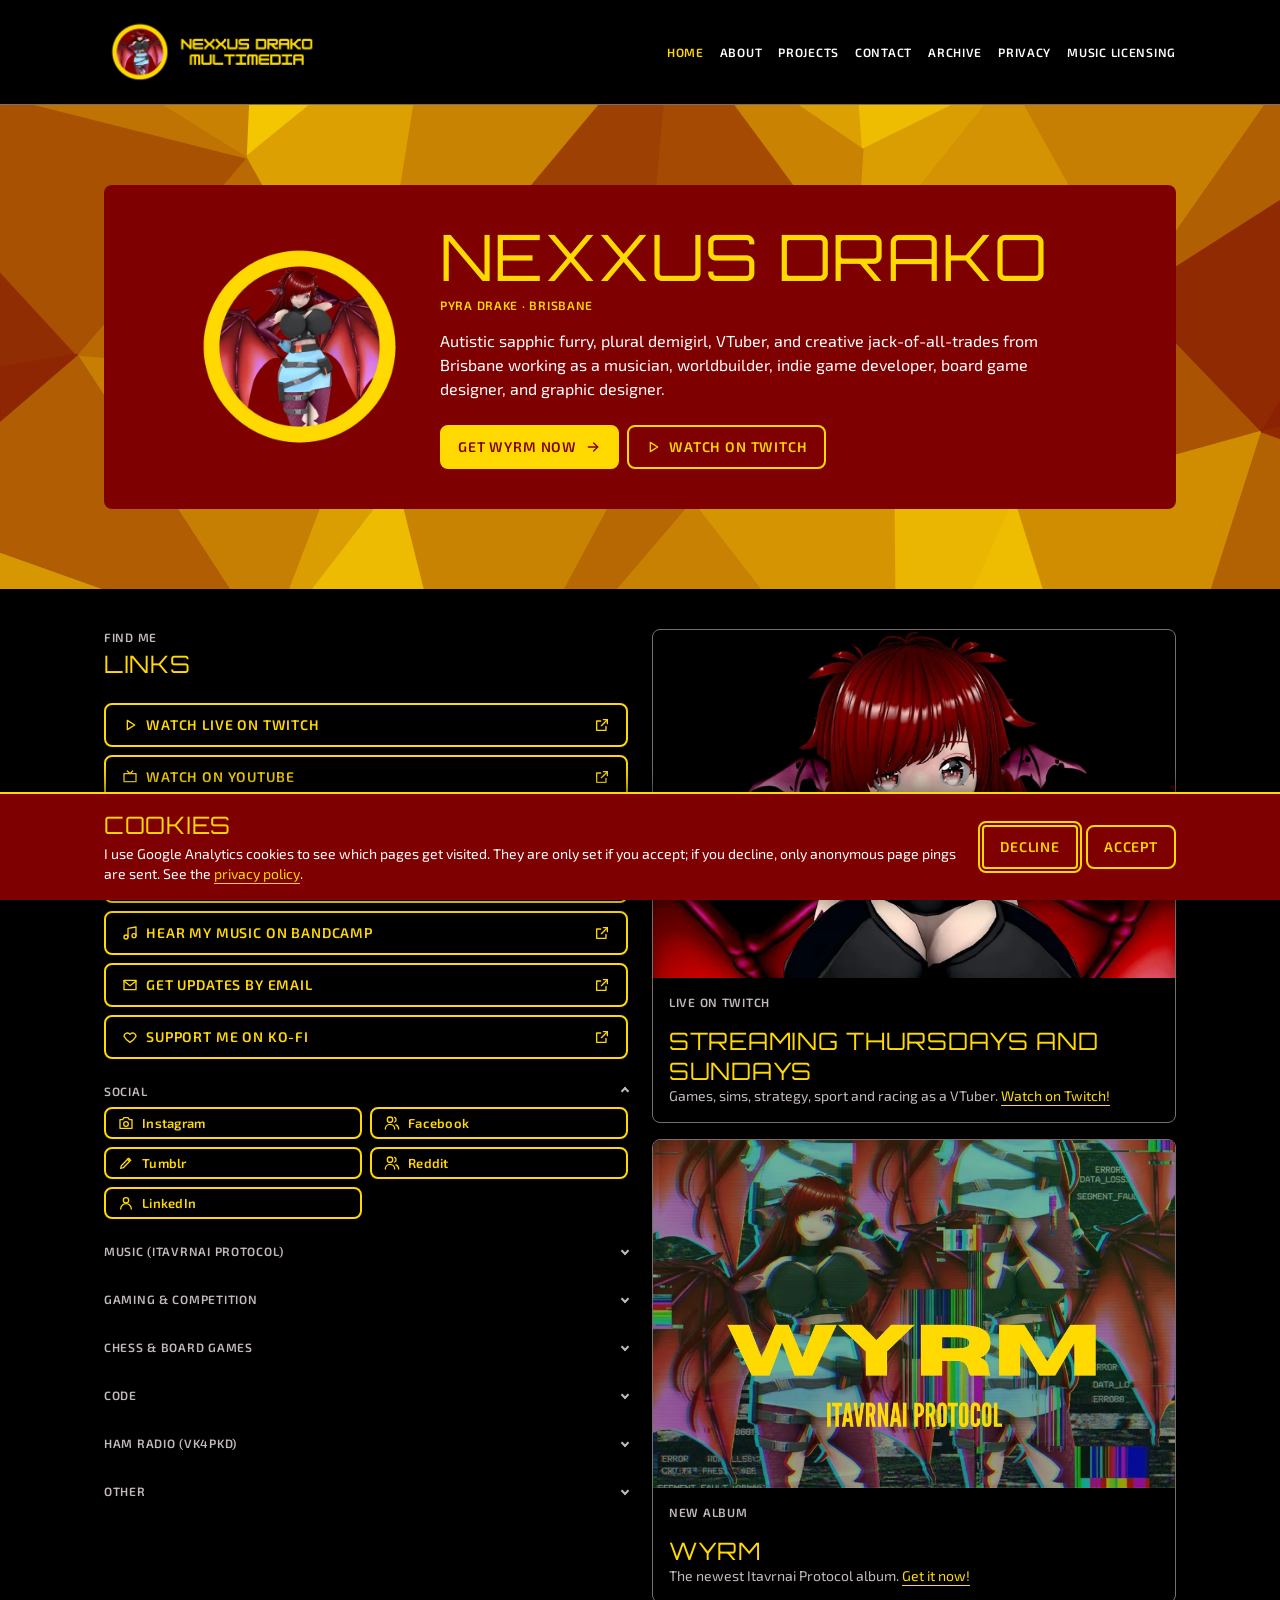
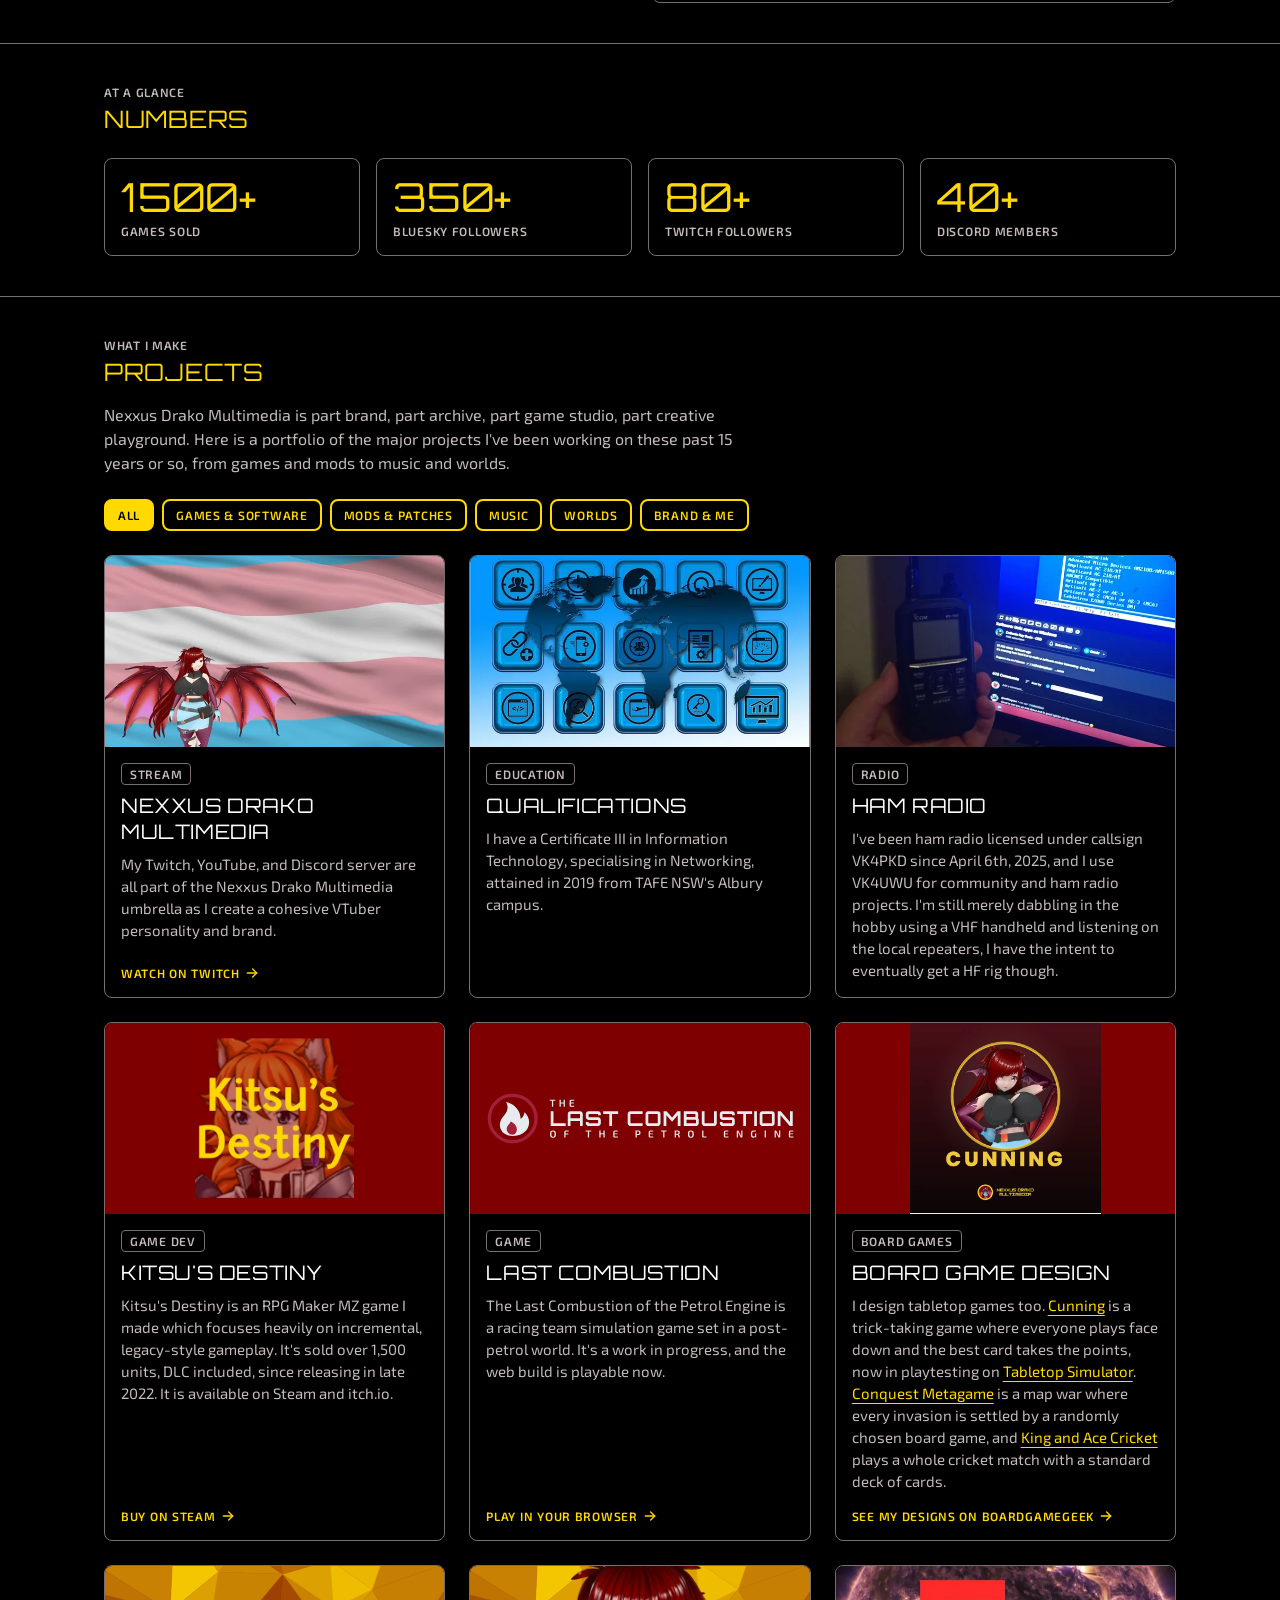
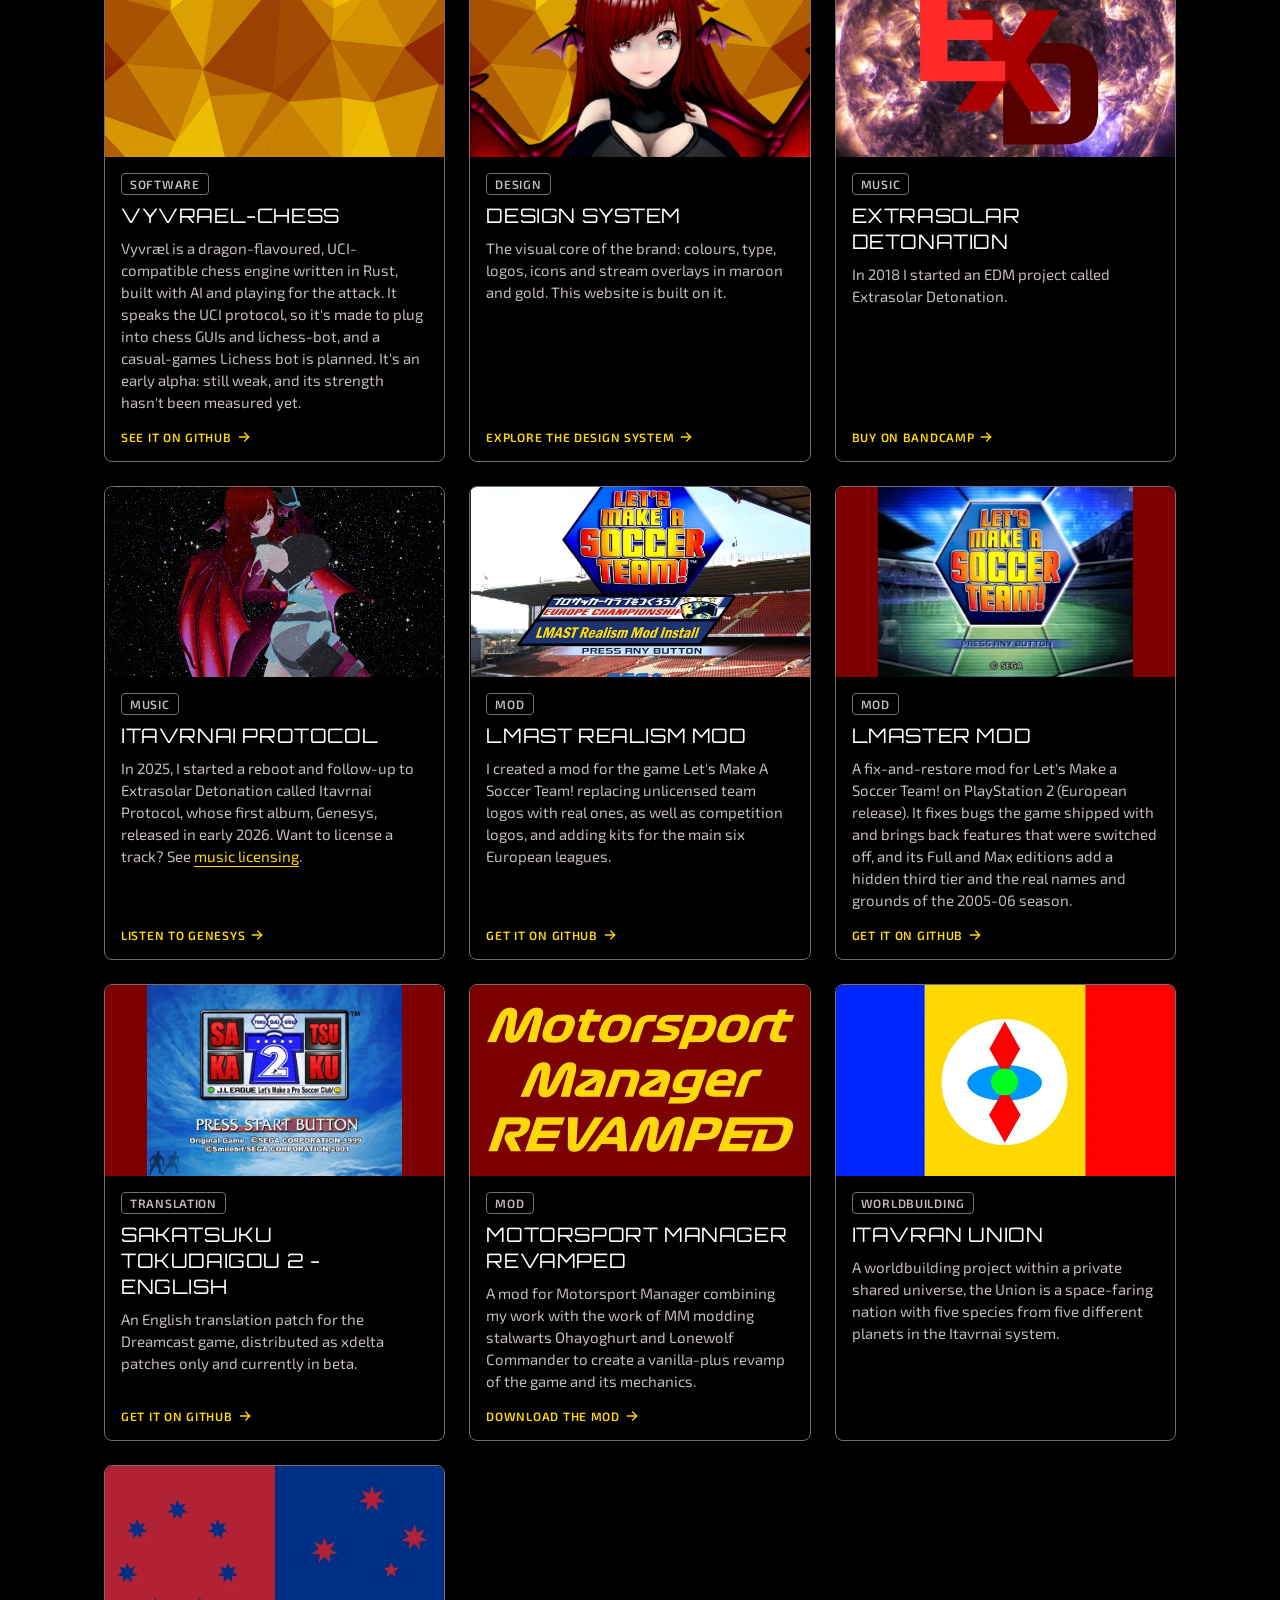
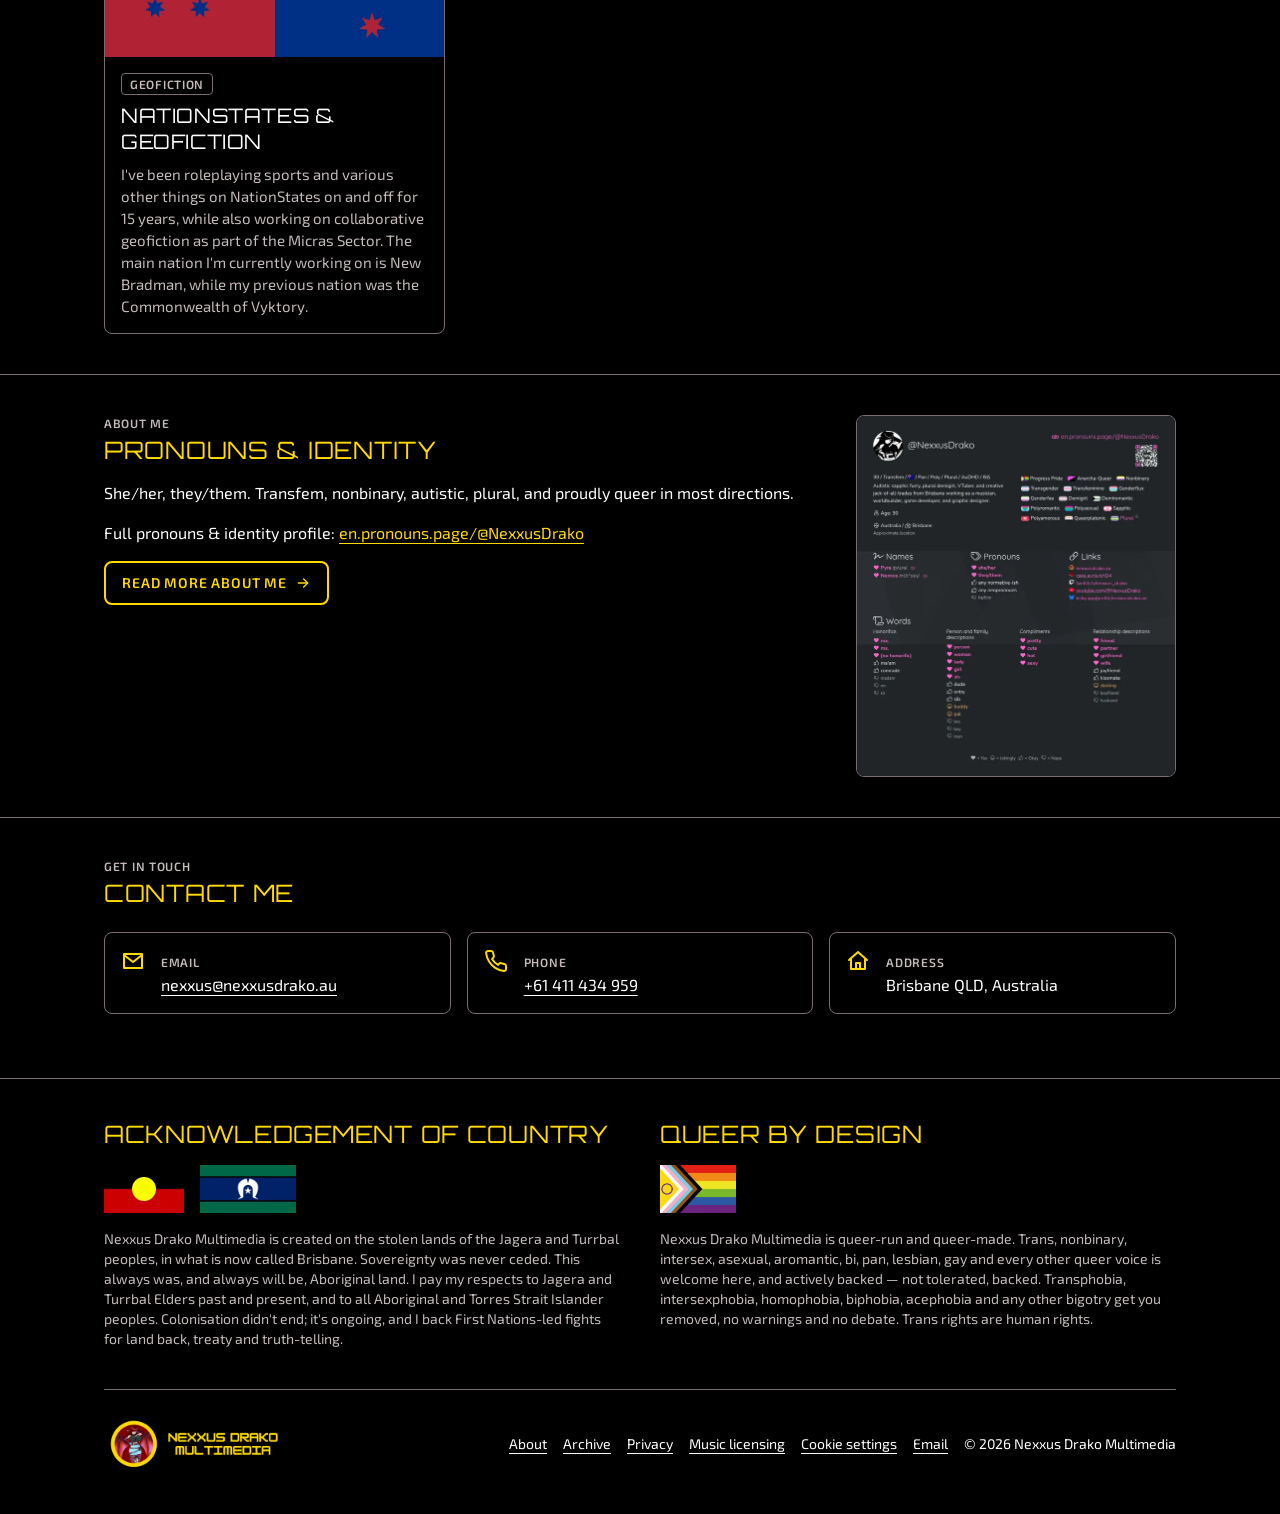
==== commit 352e16a7: "Correct homepage cards: Kitsu's Destiny on itch.io (no Android), LMAST Realism v2.0, shorter Last Co" ====
--- a/index.html
+++ b/index.html
@@ -152,16 +152,6 @@
       "author": {
         "@id": "https://nexxusdrako.au/#person"
       }
-    },
-    {
-      "@type": "VideoGame",
-      "name": "The Last Combustion of the Petrol Engine",
-      "url": "https://lc.nexxusdrako.au",
-      "description": "A racing team simulation game set in a post-petrol world.",
-      "gamePlatform": "Web browser",
-      "author": {
-        "@id": "https://nexxusdrako.au/#person"
-      }
     }
   ]
 }
@@ -385,7 +375,7 @@
             <div class="nd-card-body">
               <span class="nd-tag">Game dev</span>
               <h3 class="nd-card-title">Kitsu's Destiny</h3>
-              <p class="nd-card-desc">Kitsu's Destiny is an RPG Maker MZ game I made which focuses heavily on incremental, legacy-style gameplay. It's sold over 1,500 units, DLC included, since releasing in late 2022. It is available on Steam, and soon on Android.</p>
+              <p class="nd-card-desc">Kitsu's Destiny is an RPG Maker MZ game I made which focuses heavily on incremental, legacy-style gameplay. It's sold over 1,500 units, DLC included, since releasing in late 2022. It is available on Steam and itch.io.</p>
               <a class="nd-card-link" href="https://store.steampowered.com/app/1589290/Kitsus_Destiny/">Buy on Steam <svg class="nd-icon nd-icon-sm" aria-hidden="true"><use href="/assets/icons.svg#arrow-right"></use></svg></a>
             </div>
           </article>
@@ -396,7 +386,7 @@
             <div class="nd-card-body">
               <span class="nd-tag">Game</span>
               <h3 class="nd-card-title">Last Combustion</h3>
-              <p class="nd-card-desc">The Last Combustion of the Petrol Engine is a racing team simulation game set in a post-petrol world, where the last petrolheads ply their craft. You run a garage, buying and upgrading cars, signing drivers and keeping the money coming in across a six-round championship on closed Australian roads. It's a work in progress, and the web build is playable now.</p>
+              <p class="nd-card-desc">The Last Combustion of the Petrol Engine is a racing team simulation game set in a post-petrol world. It's a work in progress, and the web build is playable now.</p>
               <a class="nd-card-link" href="https://lc.nexxusdrako.au">Play in your browser <svg class="nd-icon nd-icon-sm" aria-hidden="true"><use href="/assets/icons.svg#arrow-right"></use></svg></a>
             </div>
           </article>
@@ -462,8 +452,8 @@
             <div class="nd-card-body">
               <span class="nd-tag">Mod</span>
               <h3 class="nd-card-title">LMAST Realism Mod</h3>
-              <p class="nd-card-desc">I created a mod for the game Let's Make A Soccer Team! replacing unlicensed team logos with real ones, as well as competition logos, with a kit and UI overhaul in the research phase.</p>
-              <a class="nd-card-link" href="https://www.neoseeker.com/forums/33053/t2400898-lmast-remastered-mod-released/">Download the mod <svg class="nd-icon nd-icon-sm" aria-hidden="true"><use href="/assets/icons.svg#arrow-right"></use></svg></a>
+              <p class="nd-card-desc">I created a mod for the game Let's Make A Soccer Team! replacing unlicensed team logos with real ones, as well as competition logos, and adding kits for the main six European leagues.</p>
+              <a class="nd-card-link" href="https://github.com/NexxusDrakoMultimedia/LMAST-Realism">Get it on GitHub <svg class="nd-icon nd-icon-sm" aria-hidden="true"><use href="/assets/icons.svg#arrow-right"></use></svg></a>
             </div>
           </article>
         </li>
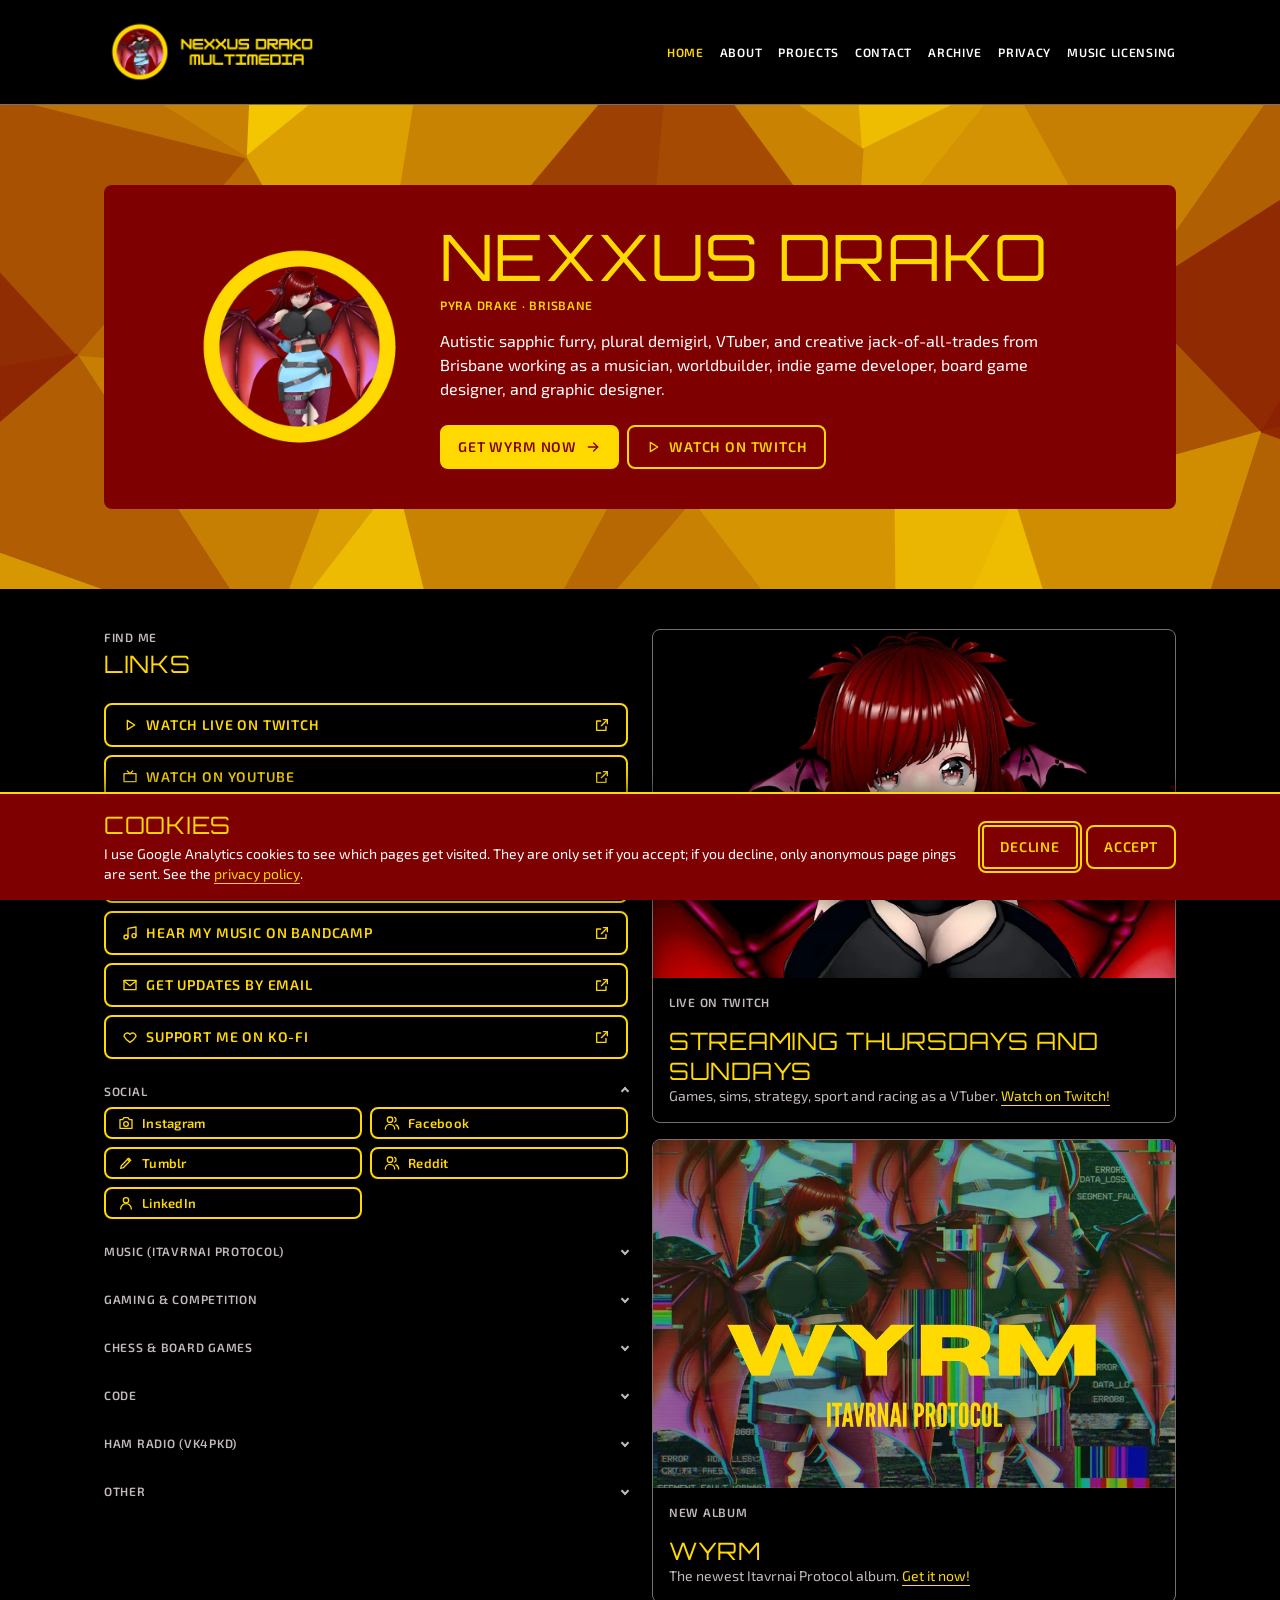
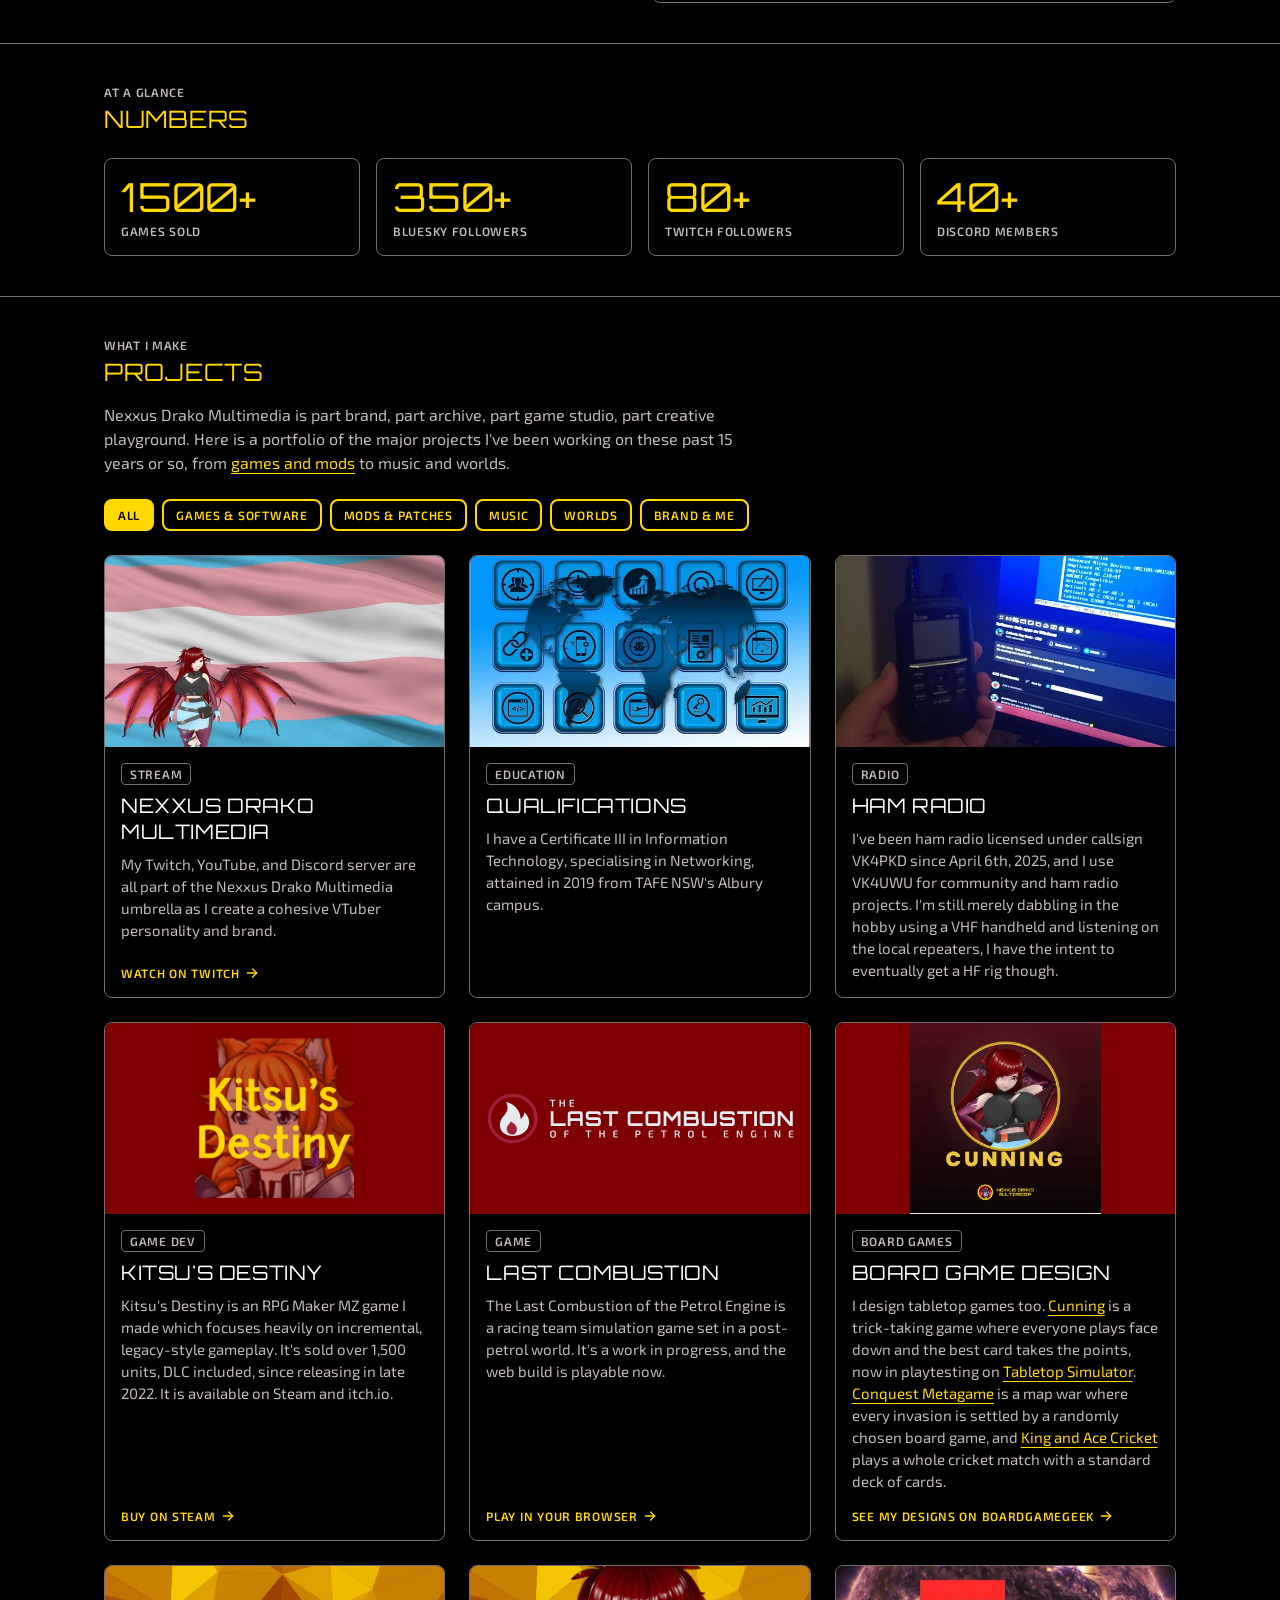
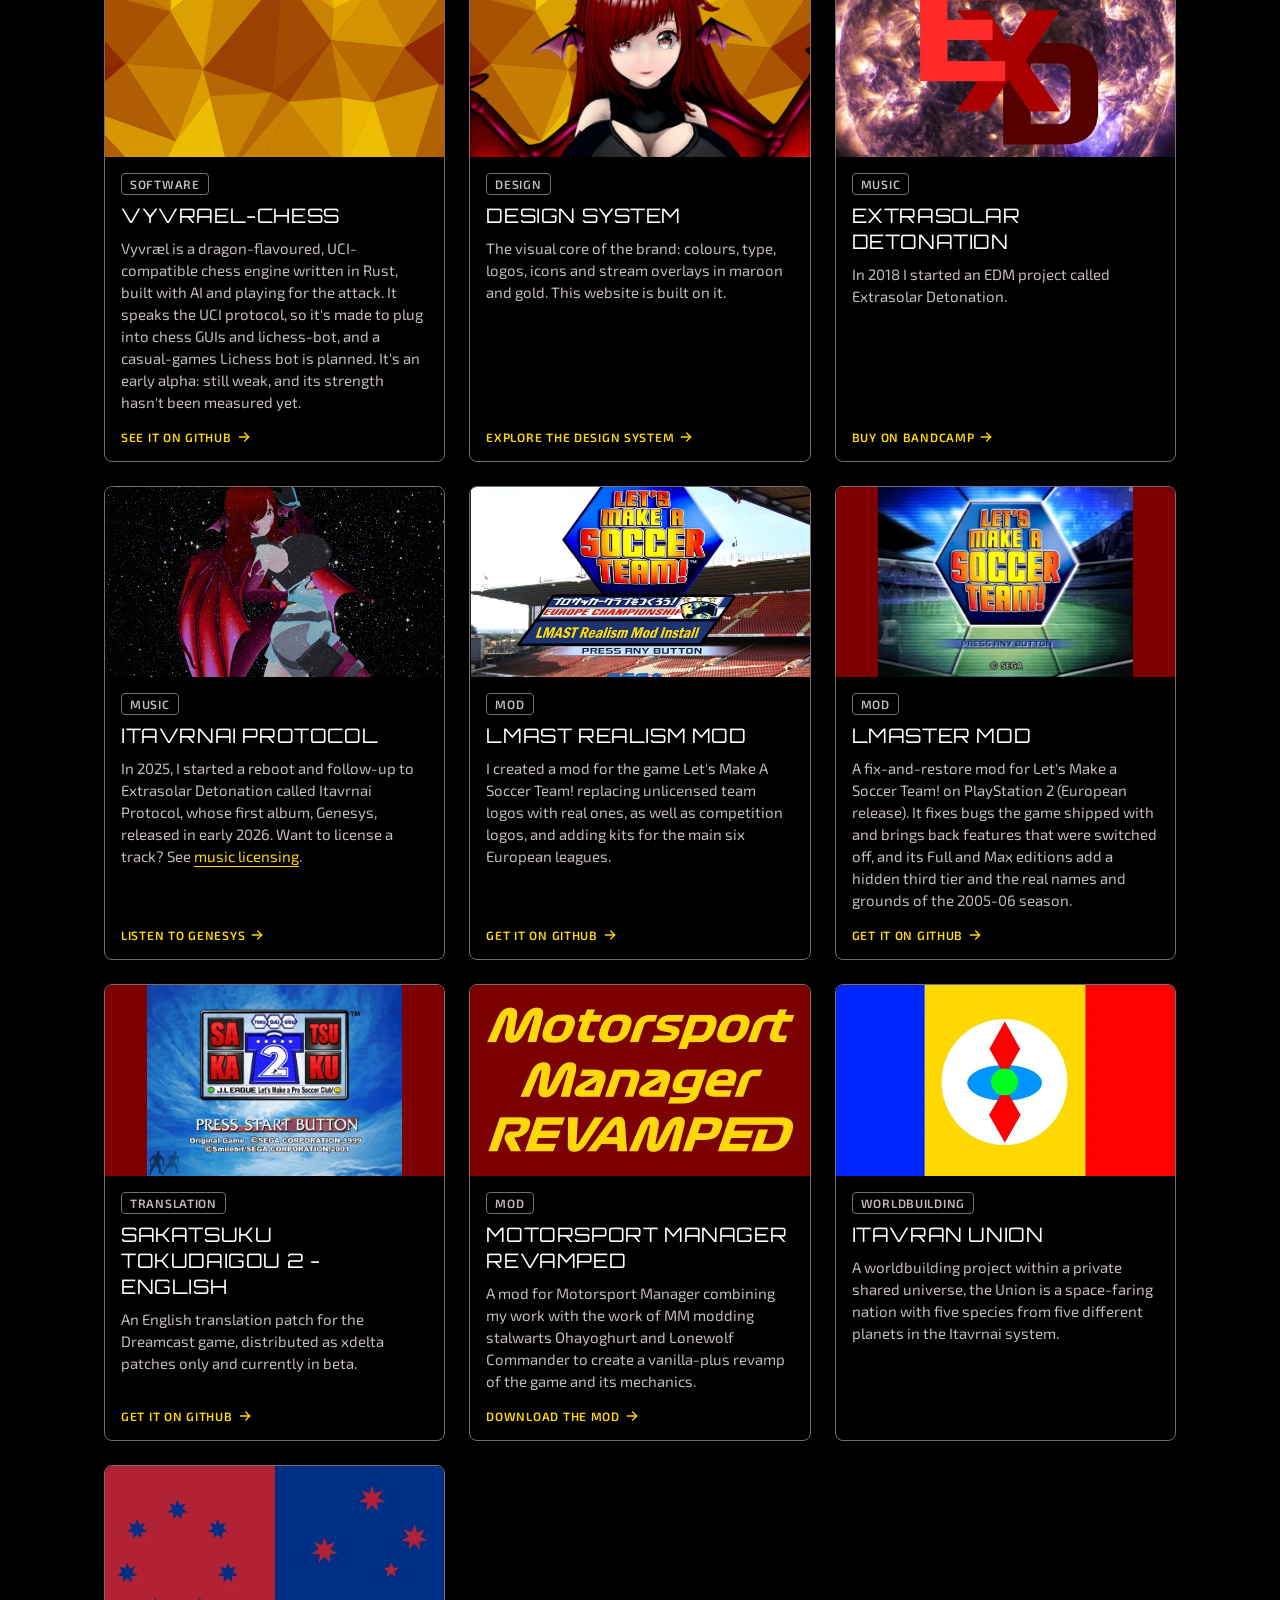
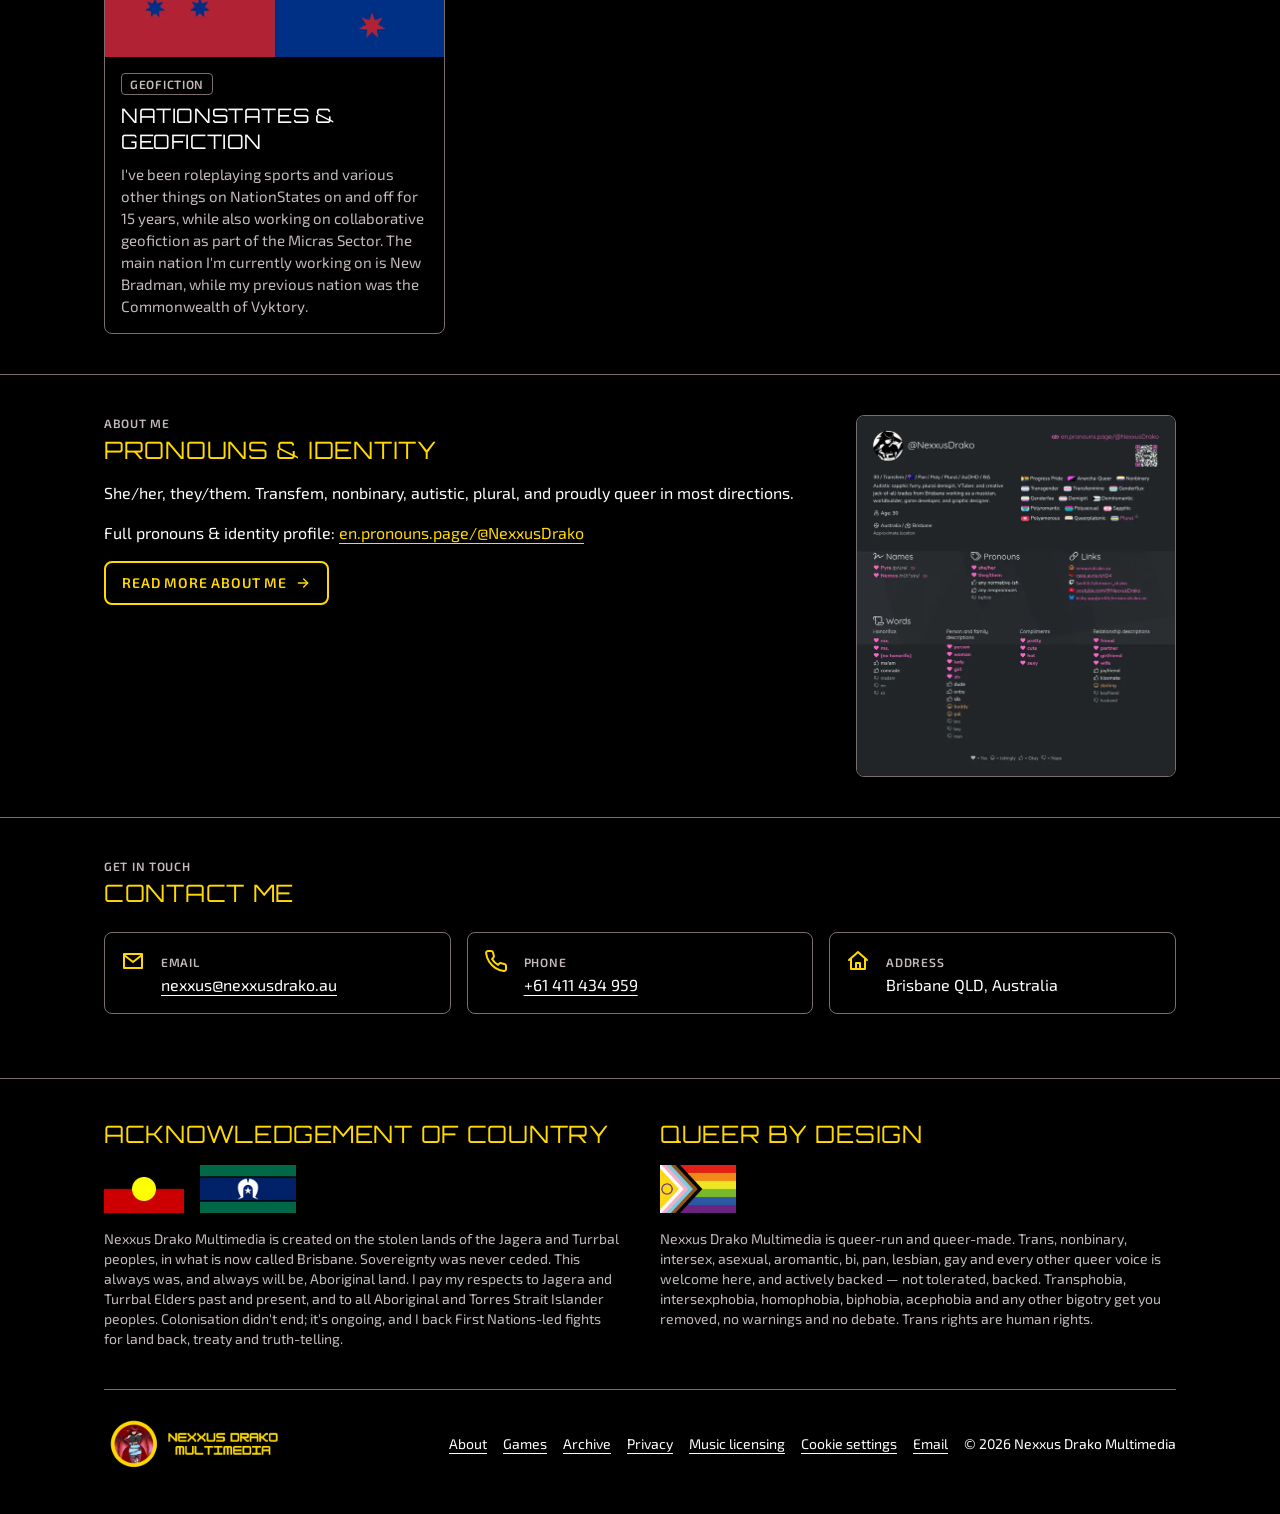
==== commit 7c49e034: "Add /games/ page: Kitsu's Destiny, mods, translations and tools Plain, indie-game-developer-Brisbane" ====
--- a/index.html
+++ b/index.html
@@ -146,9 +146,14 @@
       "@type": "VideoGame",
       "name": "Kitsu's Destiny",
       "url": "https://store.steampowered.com/app/1589290/Kitsus_Destiny/",
+      "sameAs": "https://nexxus-drako.itch.io/kitsus-destiny",
       "image": "https://nexxusdrako.au/assets/img/kitsu.webp",
       "description": "An RPG Maker MZ game with incremental, legacy-style gameplay.",
-      "gamePlatform": "Steam",
+      "gamePlatform": [
+        "Steam",
+        "itch.io"
+      ],
+      "datePublished": "2022-11-11",
       "author": {
         "@id": "https://nexxusdrako.au/#person"
       }
@@ -336,7 +341,7 @@
         <p class="nd-eyebrow">What I make</p>
         <h2 class="nd-section-title" id="projects-title">Projects</h2>
       </div>
-      <p class="section-intro">Nexxus Drako Multimedia is part brand, part archive, part game studio, part creative playground. Here is a portfolio of the major projects I've been working on these past 15 years or so, from games and mods to music and worlds.</p>
+      <p class="section-intro">Nexxus Drako Multimedia is part brand, part archive, part game studio, part creative playground. Here is a portfolio of the major projects I've been working on these past 15 years or so, from <a href="/games/">games and mods</a> to music and worlds.</p>
       <ul class="card-grid">
         <li>
           <article class="nd-card">
@@ -578,6 +583,7 @@
       <img src="/assets/brand/ndm-horizontal-gold.webp" width="900" height="300" alt="Nexxus Drako Multimedia" loading="lazy">
       <ul class="footer-links">
         <li><a href="/about/">About</a></li>
+        <li><a href="/games/">Games</a></li>
         <li><a href="/archive/">Archive</a></li>
         <li><a href="/privacy/">Privacy</a></li>
         <li><a href="/music-licensing/">Music licensing</a></li>
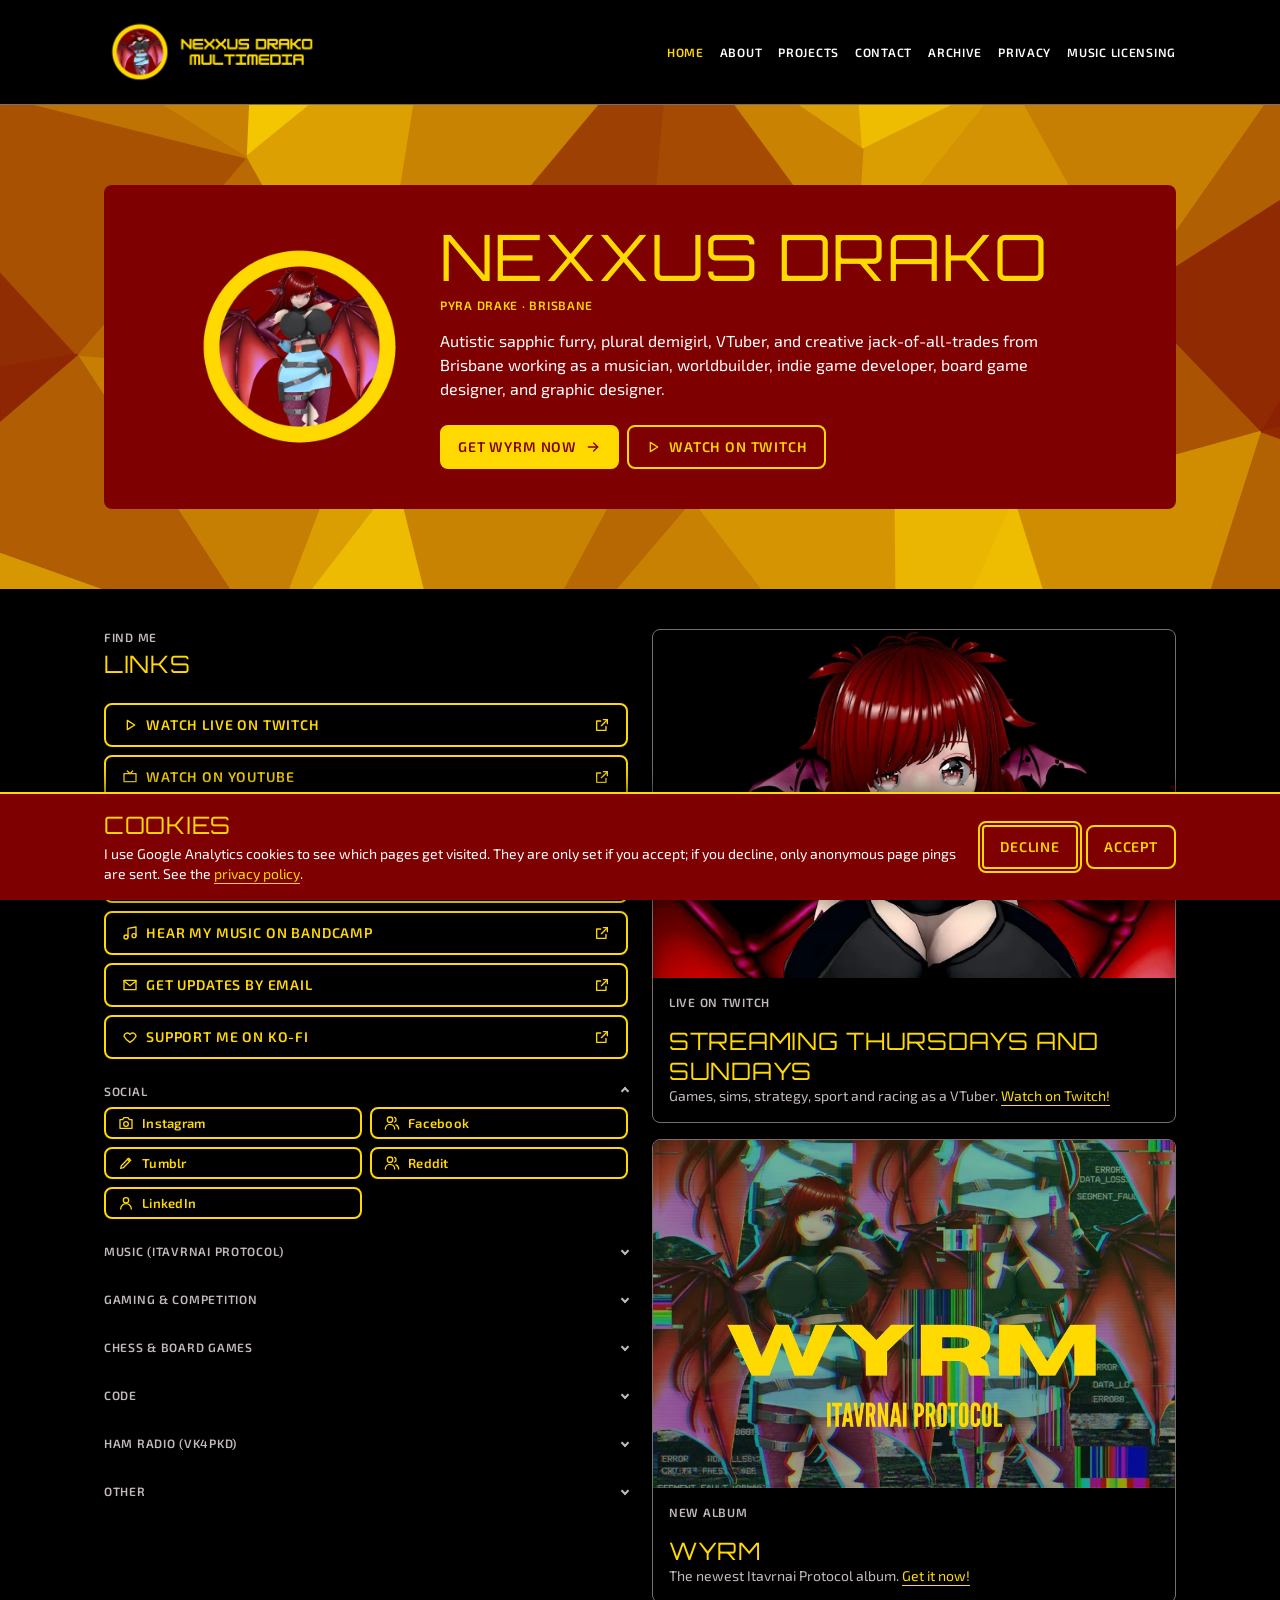
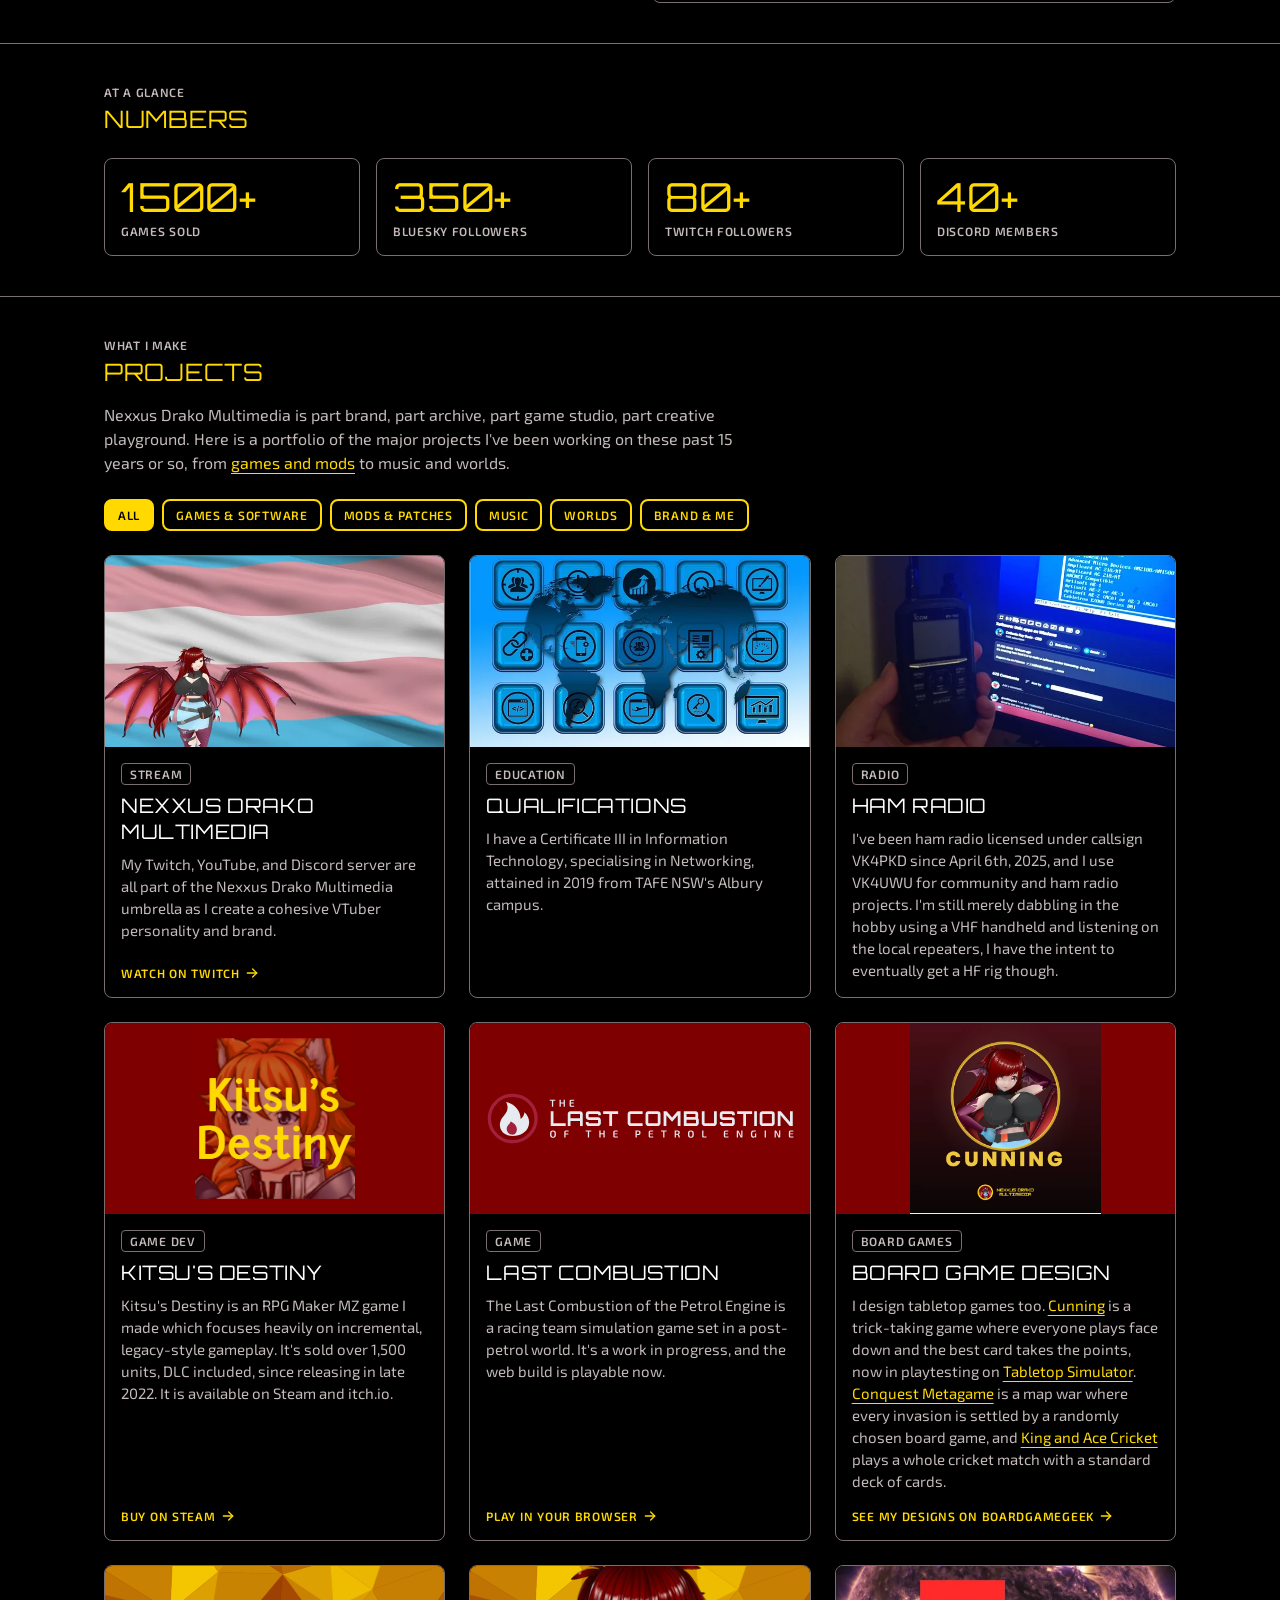
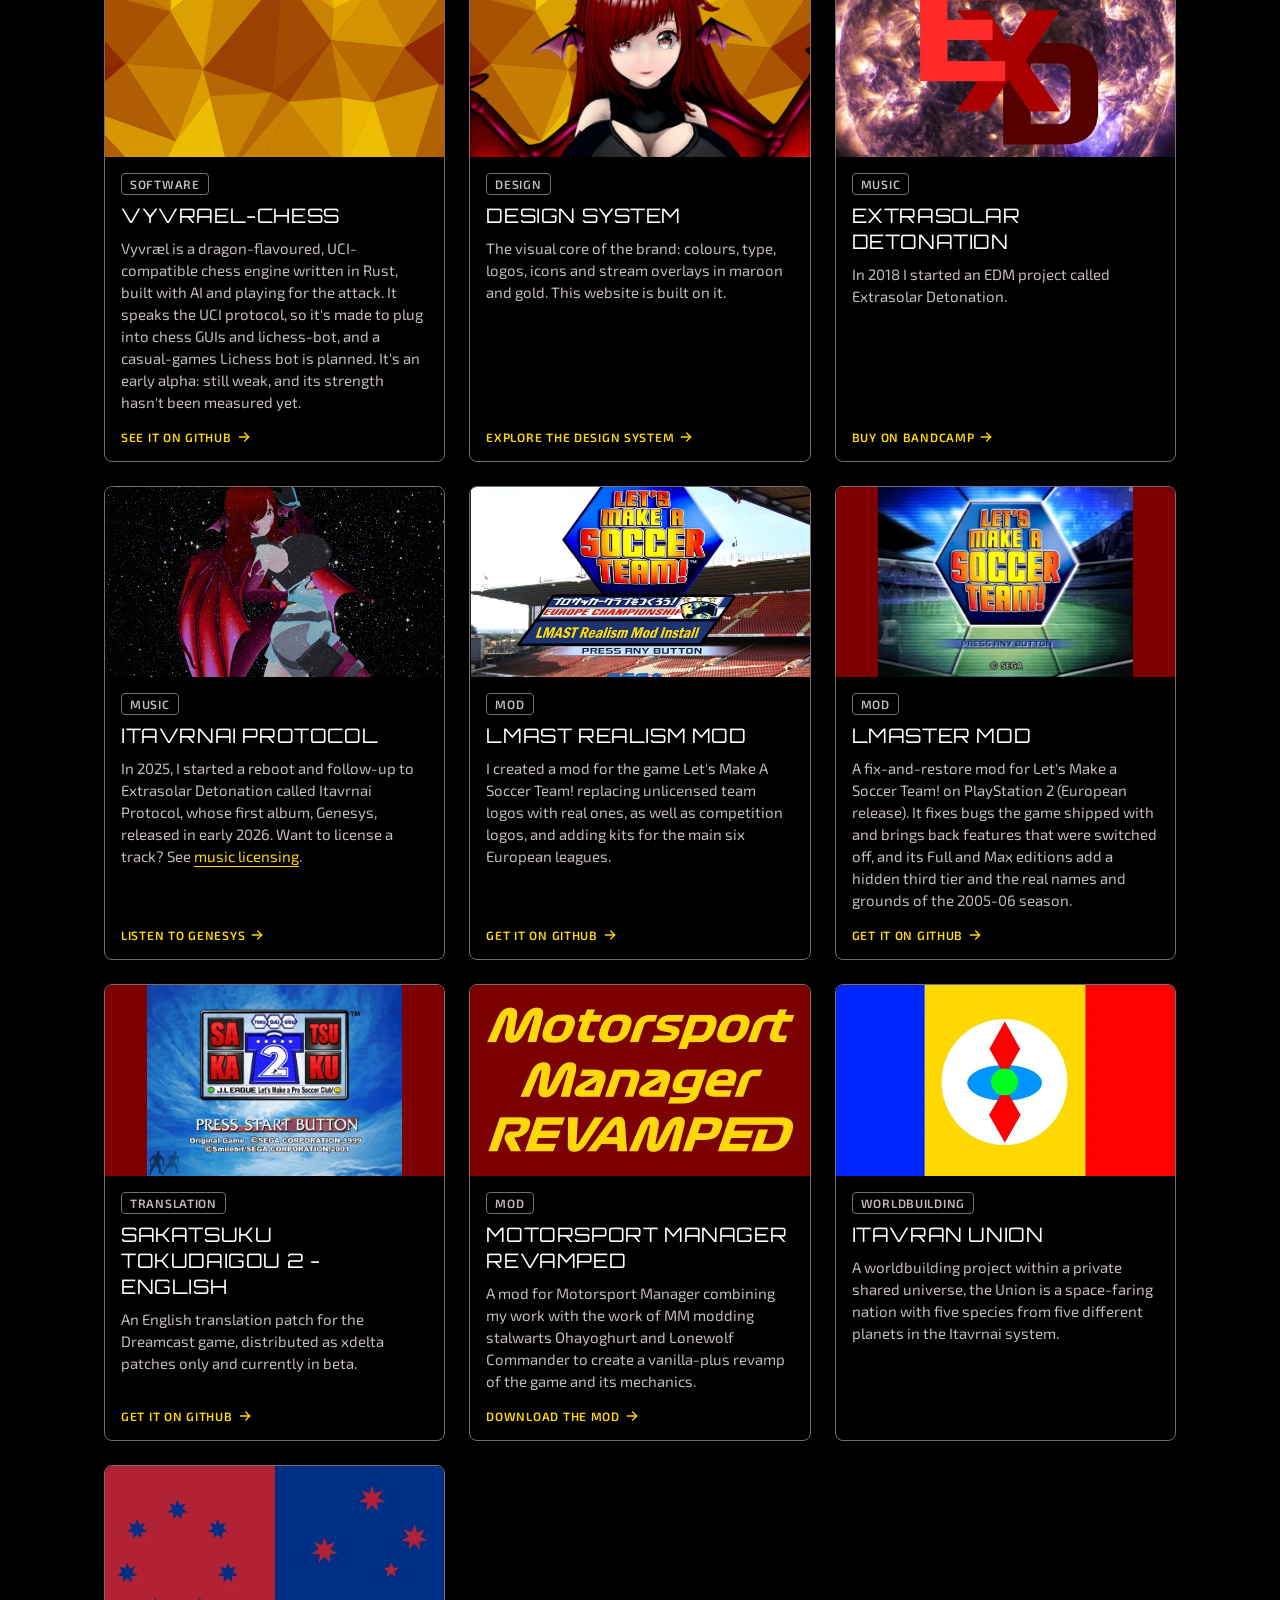
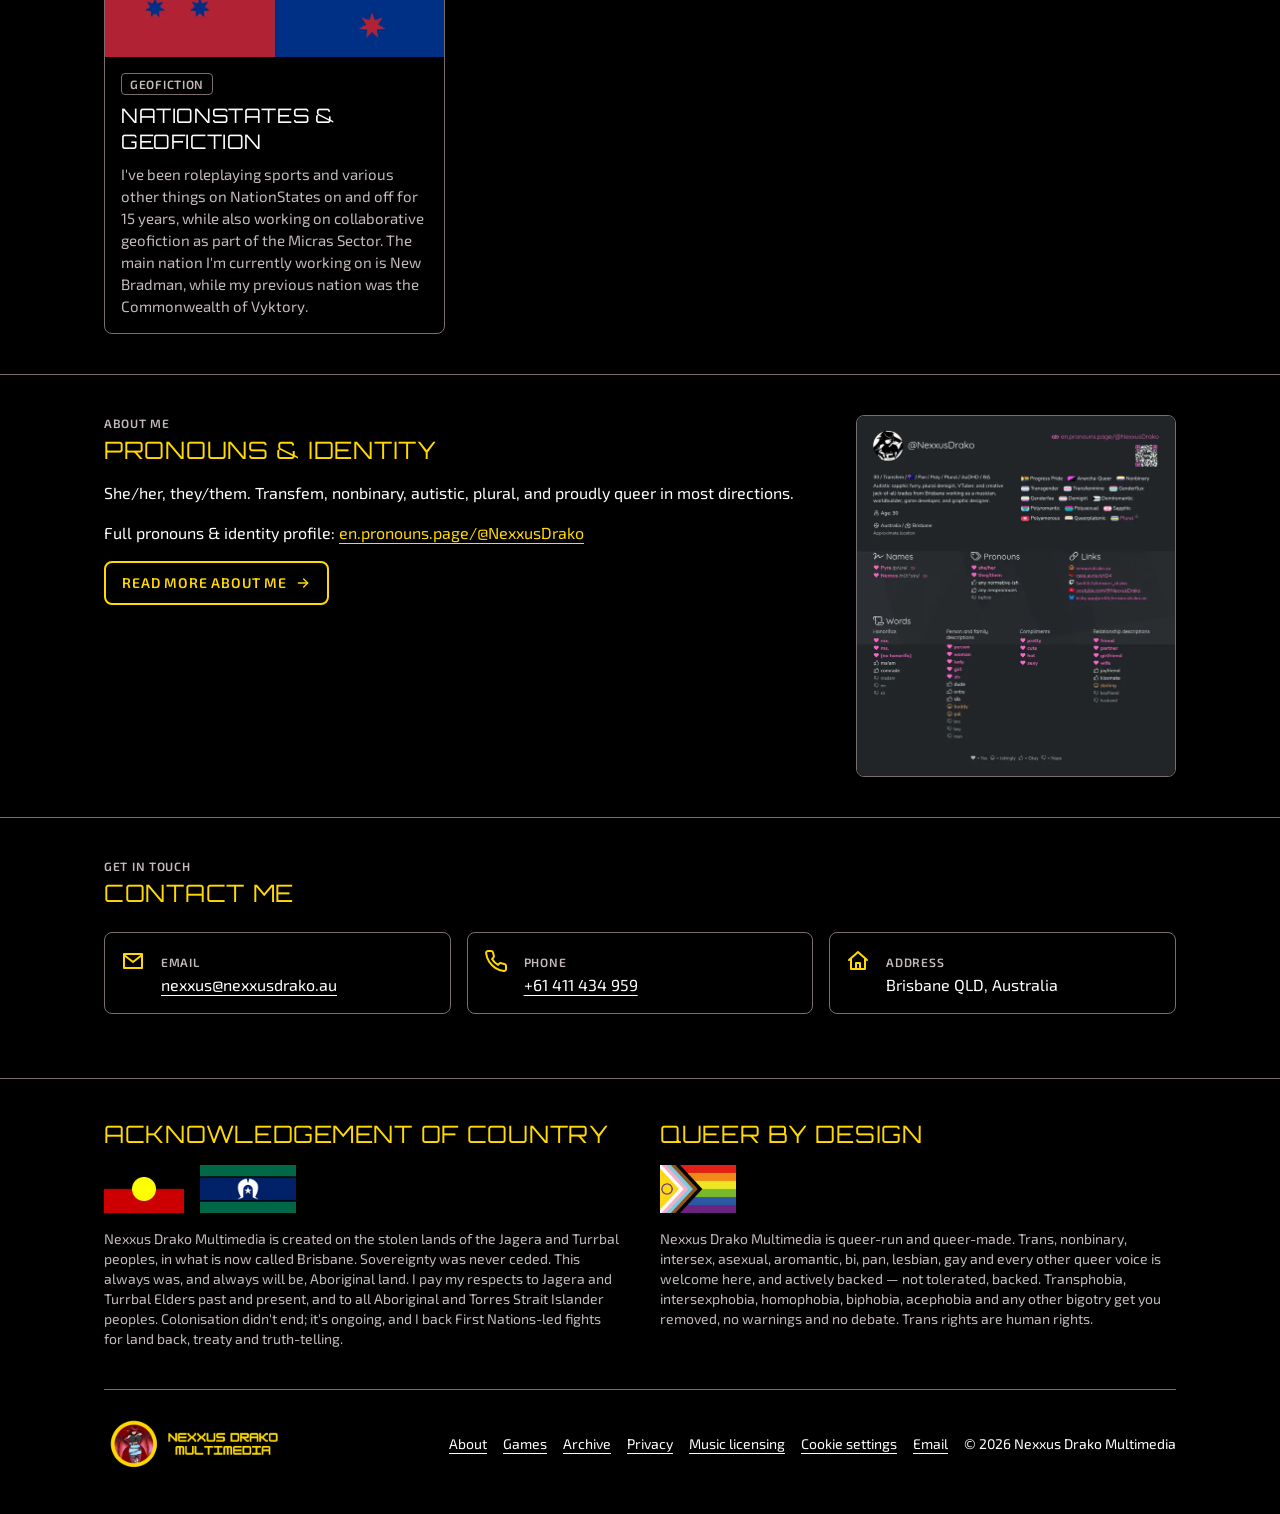
==== commit 68a664ac: "Use the higher-resolution Kitsu's Destiny cover (800px, same crop) Co-Authored-By: Claude Sonnet 5.5" ====
--- a/index.html
+++ b/index.html
@@ -376,7 +376,7 @@
         </li>
         <li>
           <article class="nd-card">
-            <img class="nd-card-img nd-card-img-contain" src="/assets/img/kitsu.webp" width="374" height="448" alt="Kitsu&#x27;s Destiny cover art: an orange-haired, fox-eared character behind the game title" loading="lazy">
+            <img class="nd-card-img nd-card-img-contain" src="/assets/img/kitsu.webp" width="800" height="953" alt="Kitsu&#x27;s Destiny cover art: an orange-haired, fox-eared character behind the game title" loading="lazy">
             <div class="nd-card-body">
               <span class="nd-tag">Game dev</span>
               <h3 class="nd-card-title">Kitsu's Destiny</h3>
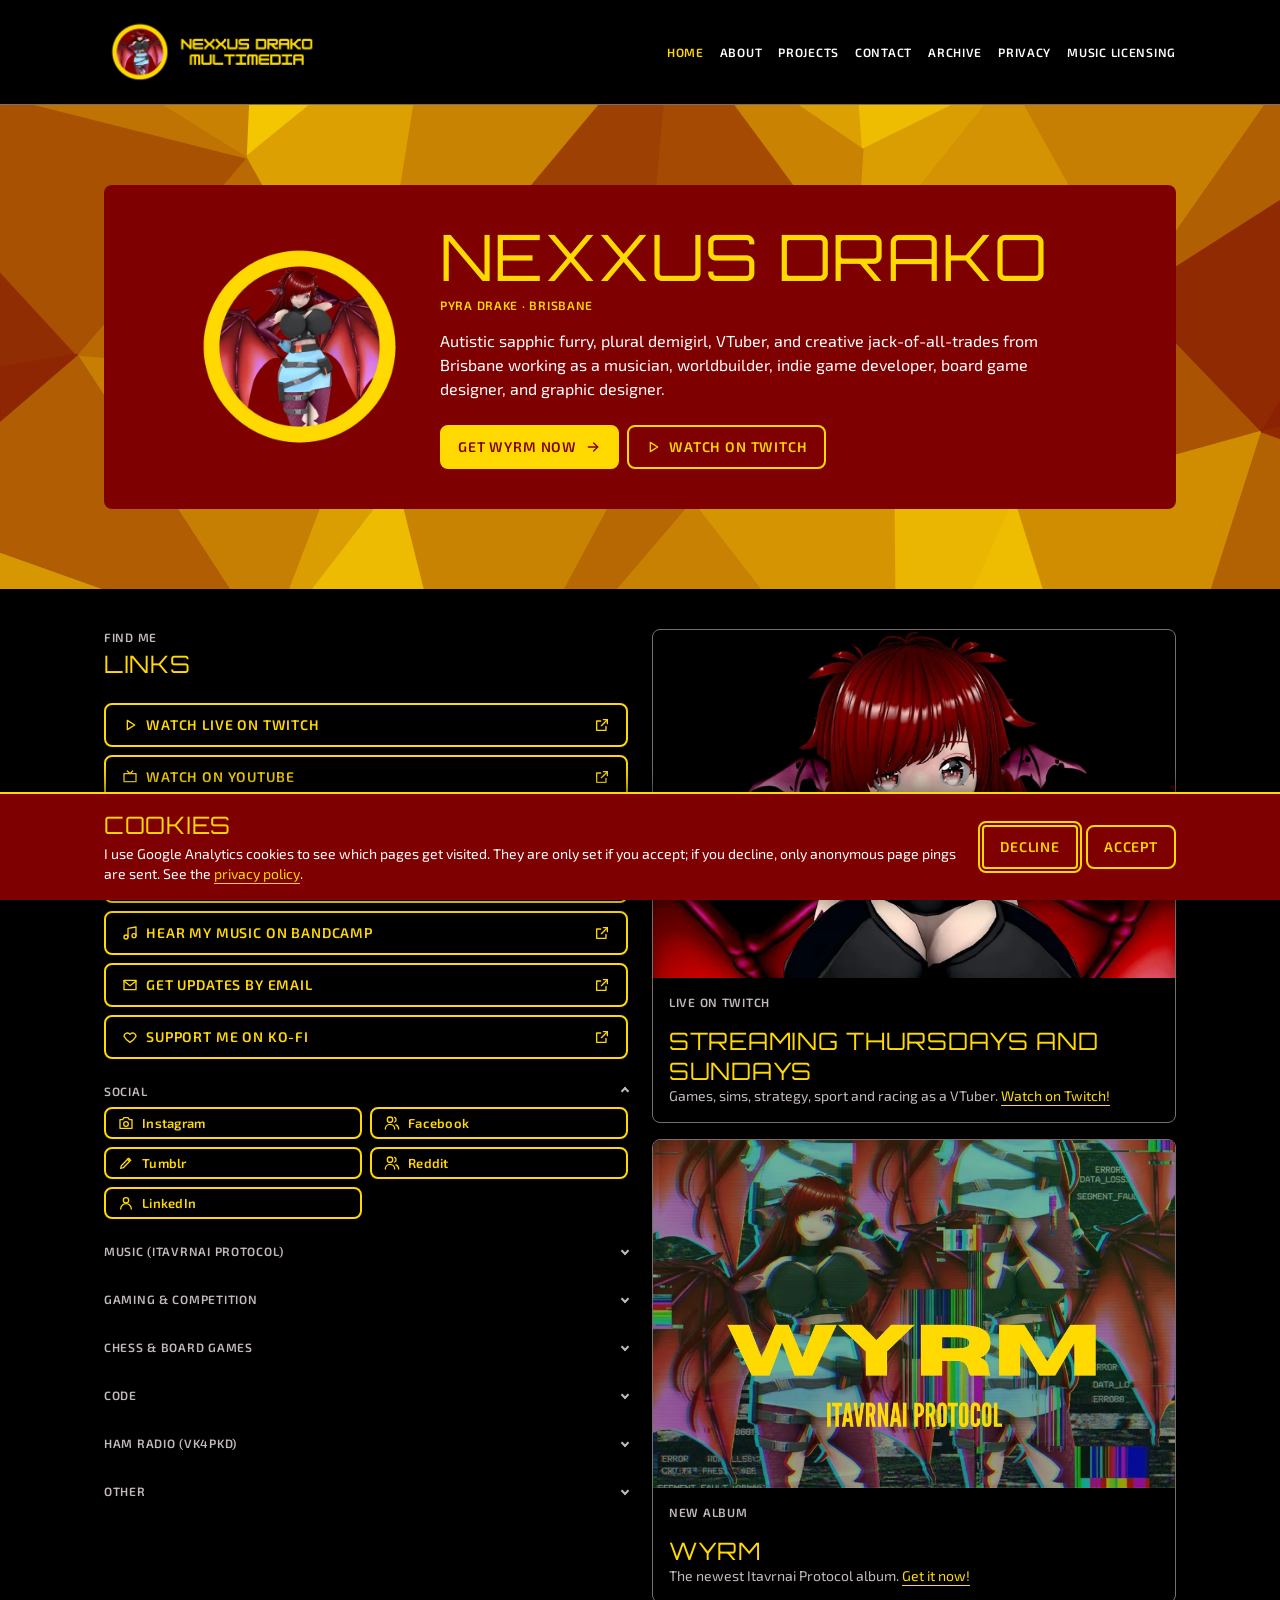
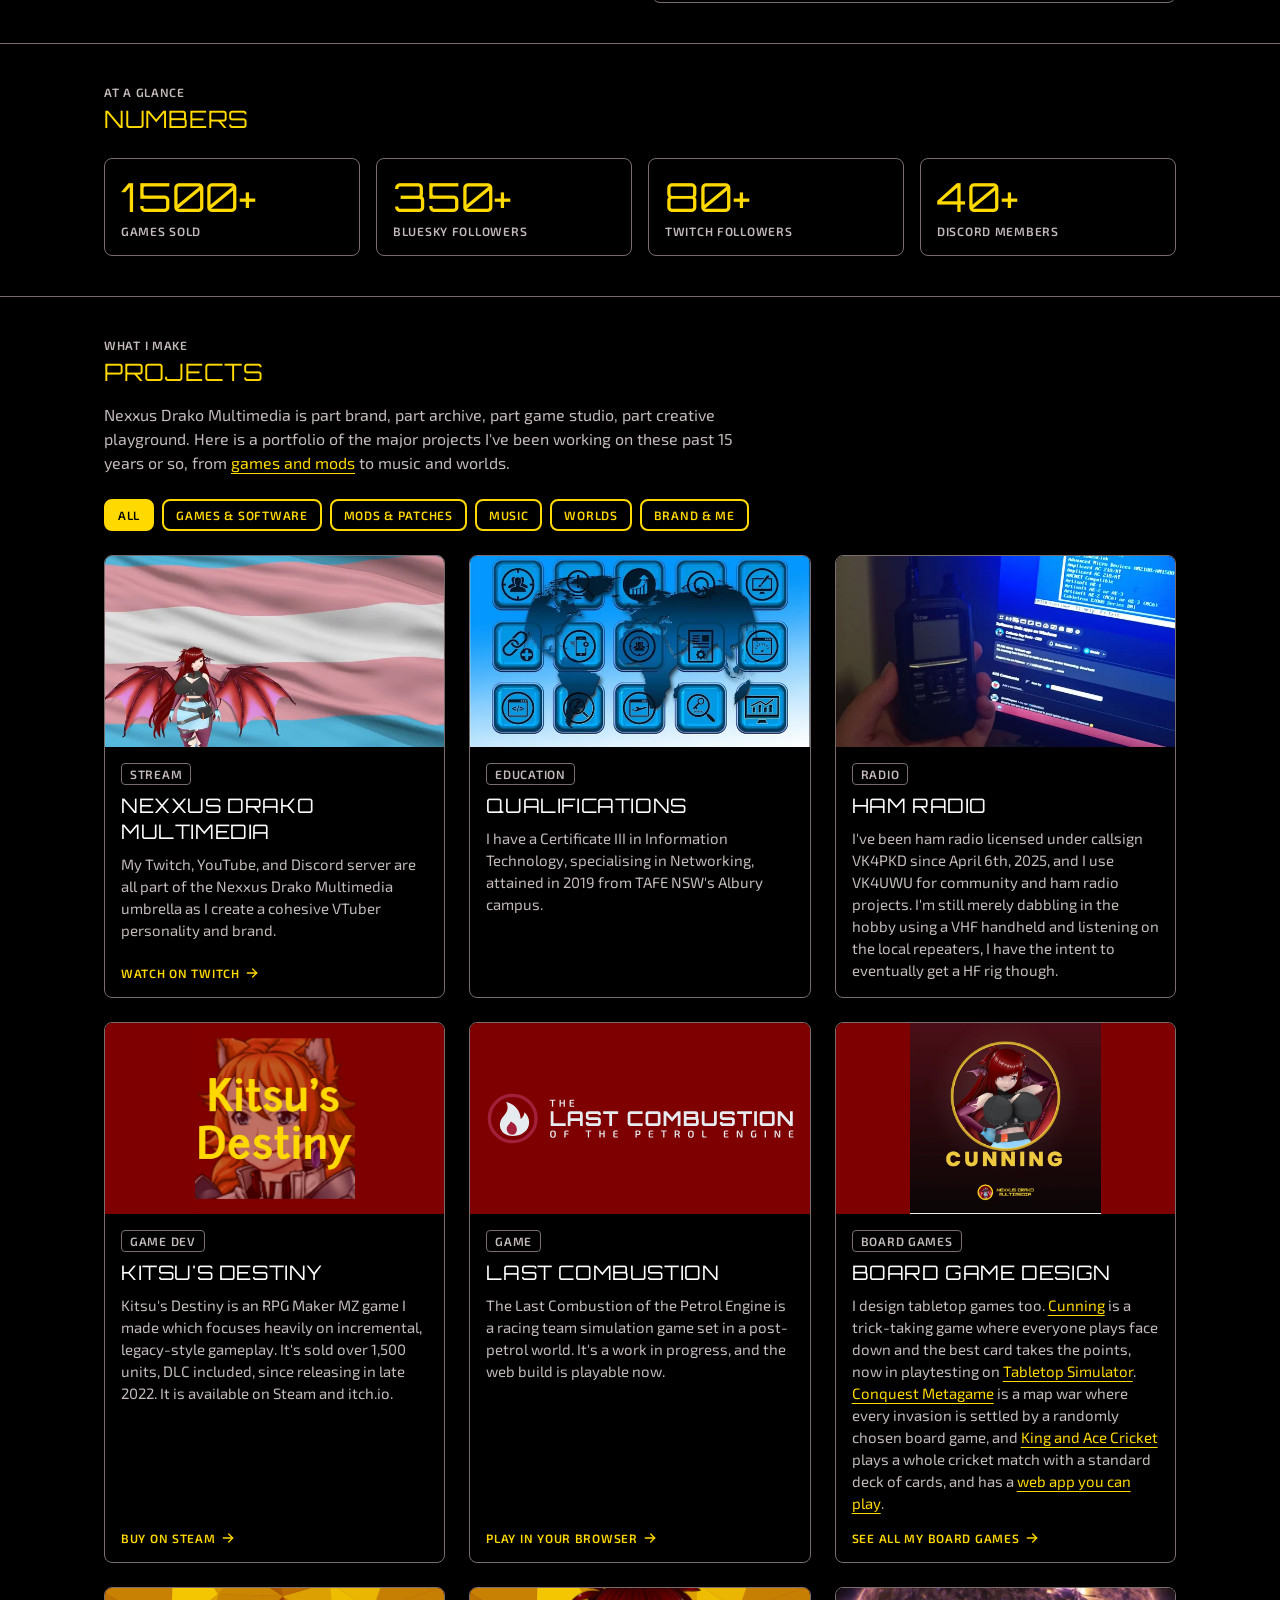
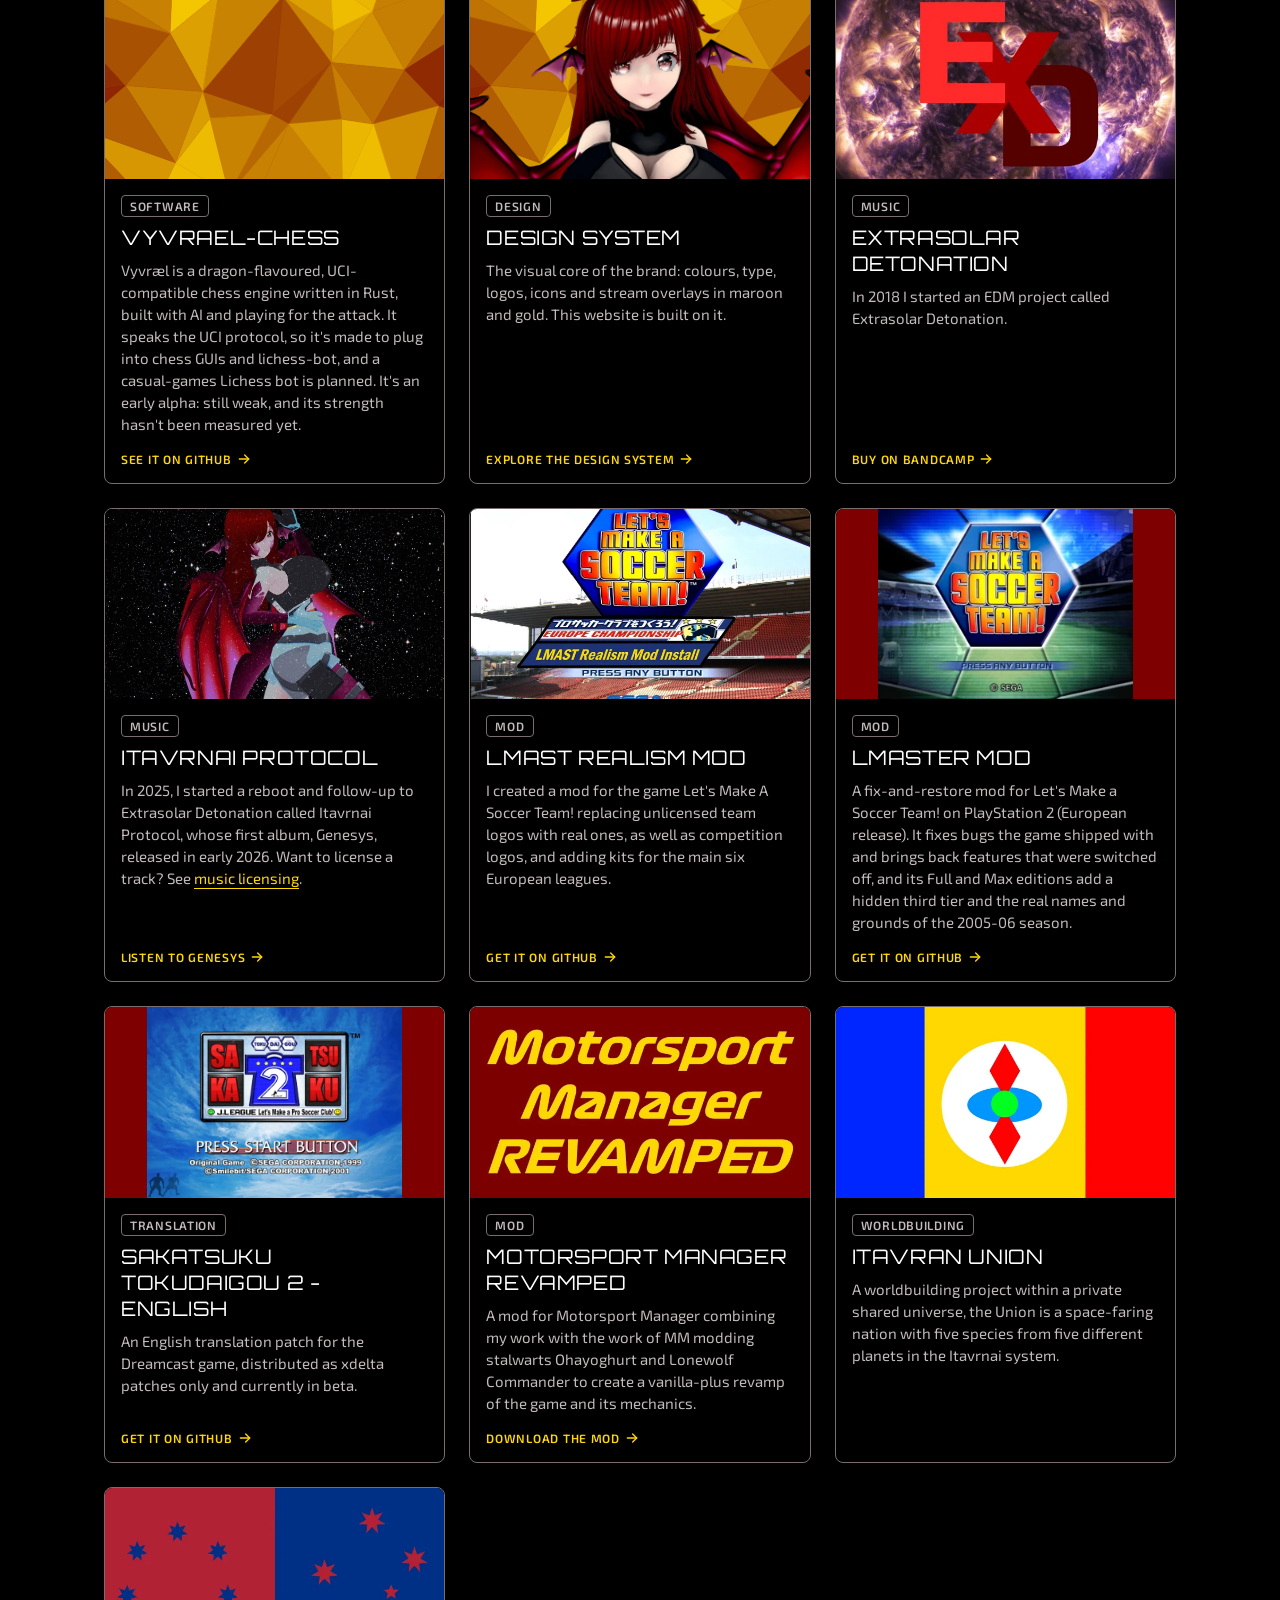
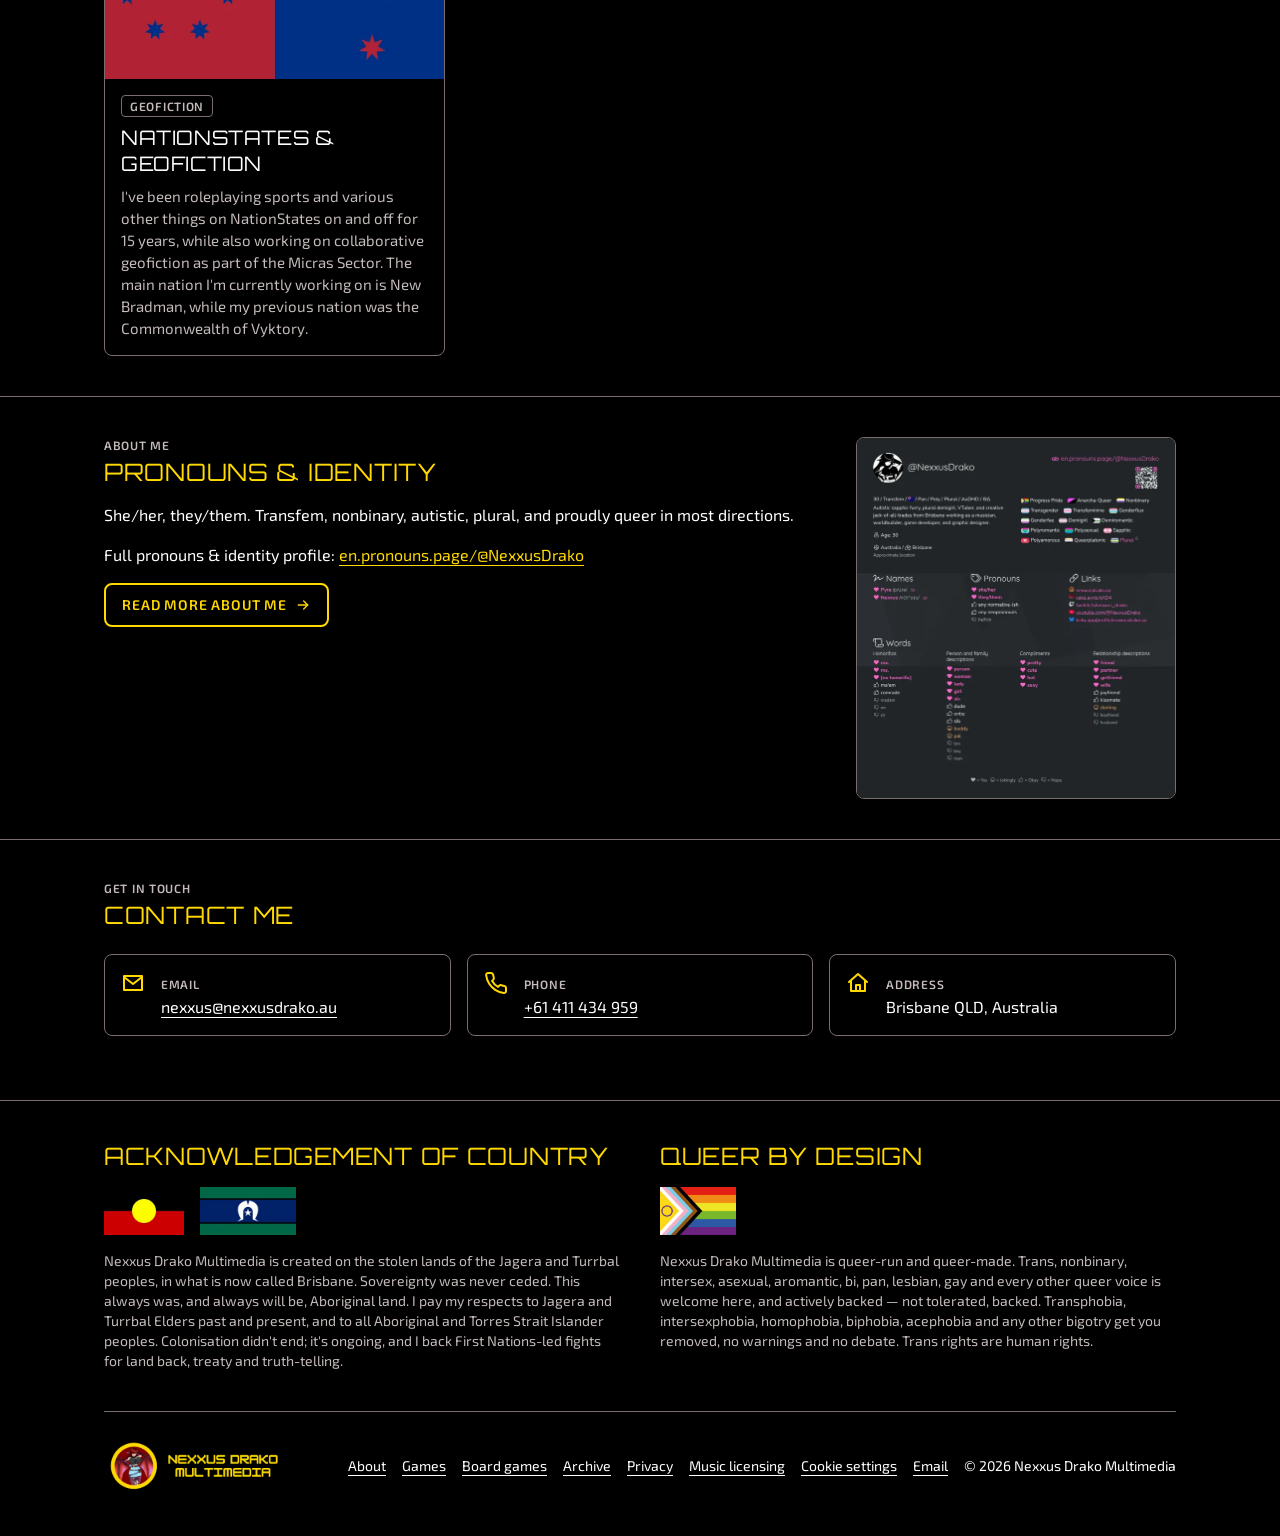
==== commit 8593b5d2: "Link the board games page: homepage card and footers, sitemap, README The homepage board-game card n" ====
--- a/index.html
+++ b/index.html
@@ -402,8 +402,8 @@
             <div class="nd-card-body">
               <span class="nd-tag">Board games</span>
               <h3 class="nd-card-title">Board game design</h3>
-              <p class="nd-card-desc">I design tabletop games too. <a href="https://github.com/NexxusDrakoMultimedia/Cunning-Game">Cunning</a> is a trick-taking game where everyone plays face down and the best card takes the points, now in playtesting on <a href="https://steamcommunity.com/sharedfiles/filedetails/?id=3803099849">Tabletop Simulator</a>. <a href="https://github.com/NexxusDrakoMultimedia/Conquest-Metagame">Conquest Metagame</a> is a map war where every invasion is settled by a randomly chosen board game, and <a href="https://github.com/NexxusDrakoMultimedia/king-ace-cricket">King and Ace Cricket</a> plays a whole cricket match with a standard deck of cards.</p>
-              <a class="nd-card-link" href="https://boardgamegeek.com/boardgamedesigner/110771/pyra-drake">See my designs on BoardGameGeek <svg class="nd-icon nd-icon-sm" aria-hidden="true"><use href="/assets/icons.svg#arrow-right"></use></svg></a>
+              <p class="nd-card-desc">I design tabletop games too. <a href="https://github.com/NexxusDrakoMultimedia/Cunning-Game">Cunning</a> is a trick-taking game where everyone plays face down and the best card takes the points, now in playtesting on <a href="https://steamcommunity.com/sharedfiles/filedetails/?id=3803099849">Tabletop Simulator</a>. <a href="https://github.com/NexxusDrakoMultimedia/Conquest-Metagame">Conquest Metagame</a> is a map war where every invasion is settled by a randomly chosen board game, and <a href="https://github.com/NexxusDrakoMultimedia/king-ace-cricket">King and Ace Cricket</a> plays a whole cricket match with a standard deck of cards, and has a <a href="https://kac.nexxusdrako.au">web app you can play</a>.</p>
+              <a class="nd-card-link" href="/board-games/">See all my board games <svg class="nd-icon nd-icon-sm" aria-hidden="true"><use href="/assets/icons.svg#arrow-right"></use></svg></a>
             </div>
           </article>
         </li>
@@ -584,6 +584,7 @@
       <ul class="footer-links">
         <li><a href="/about/">About</a></li>
         <li><a href="/games/">Games</a></li>
+        <li><a href="/board-games/">Board games</a></li>
         <li><a href="/archive/">Archive</a></li>
         <li><a href="/privacy/">Privacy</a></li>
         <li><a href="/music-licensing/">Music licensing</a></li>
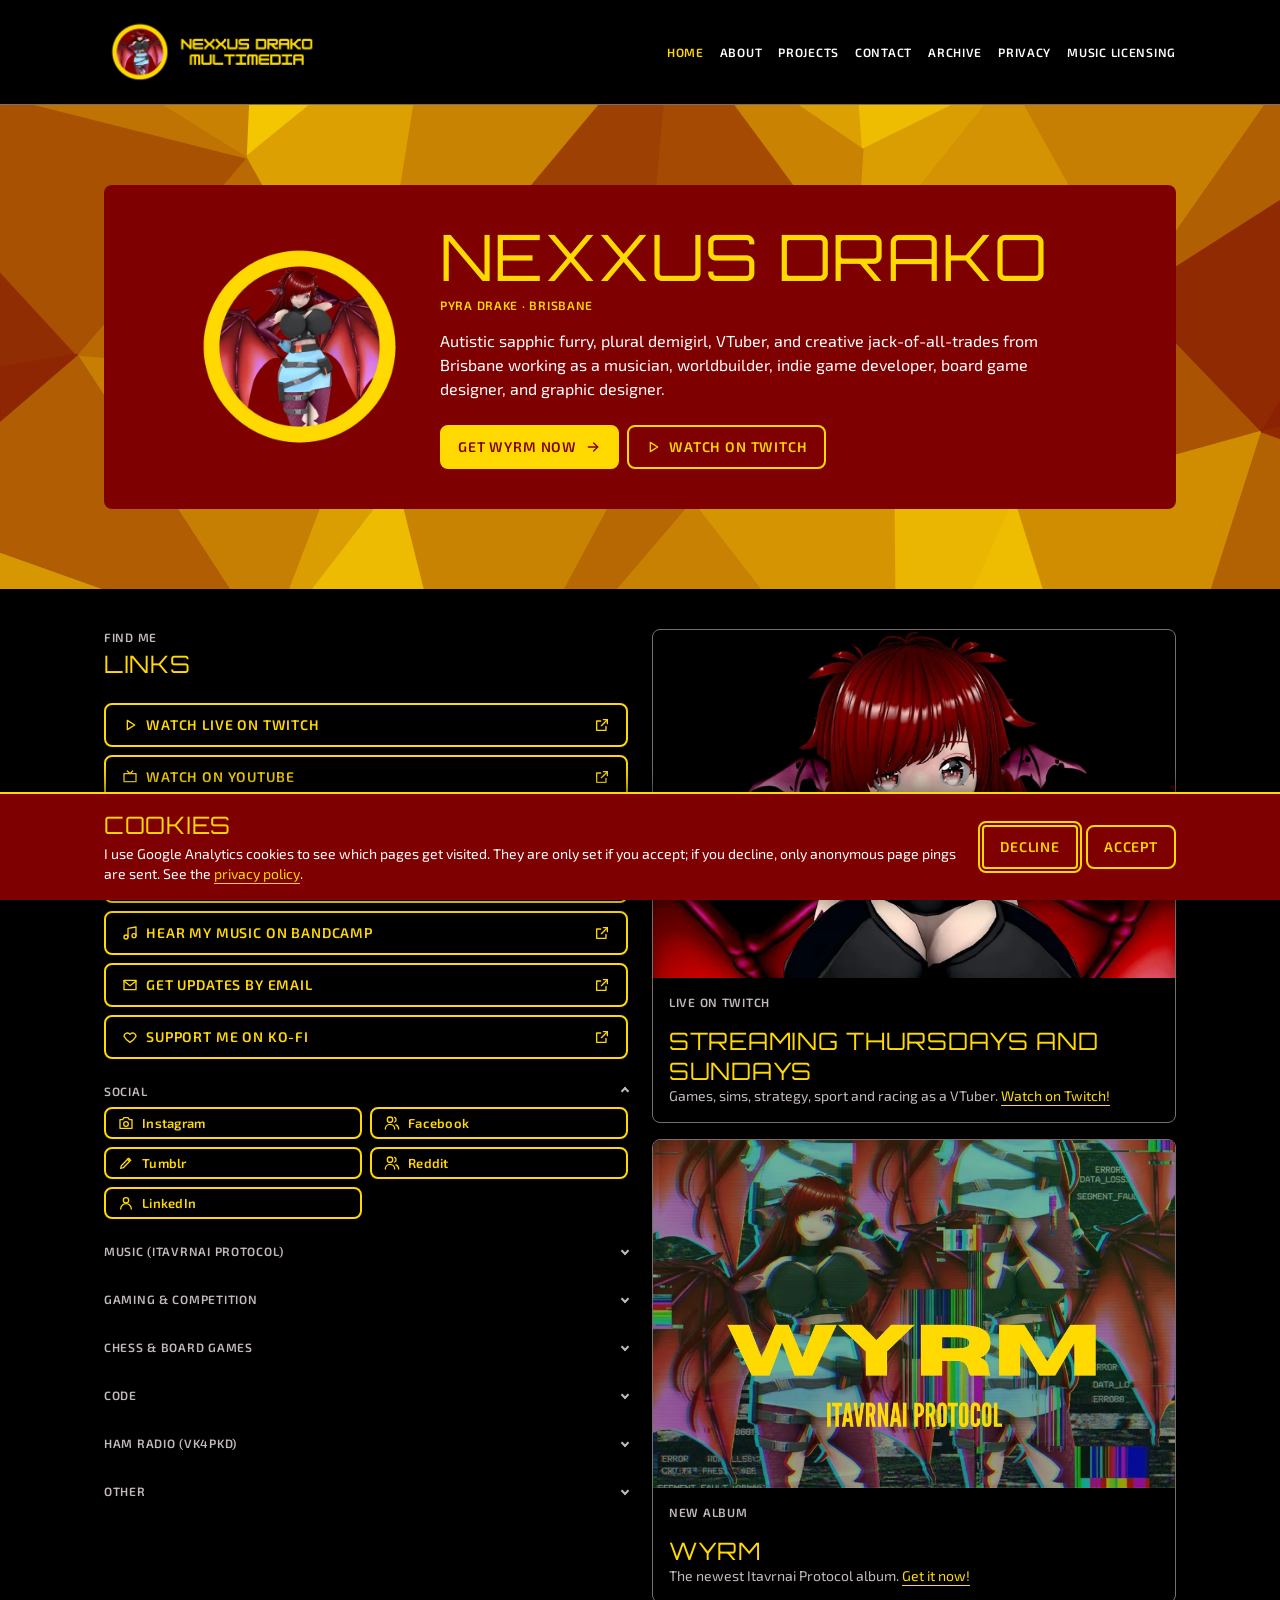
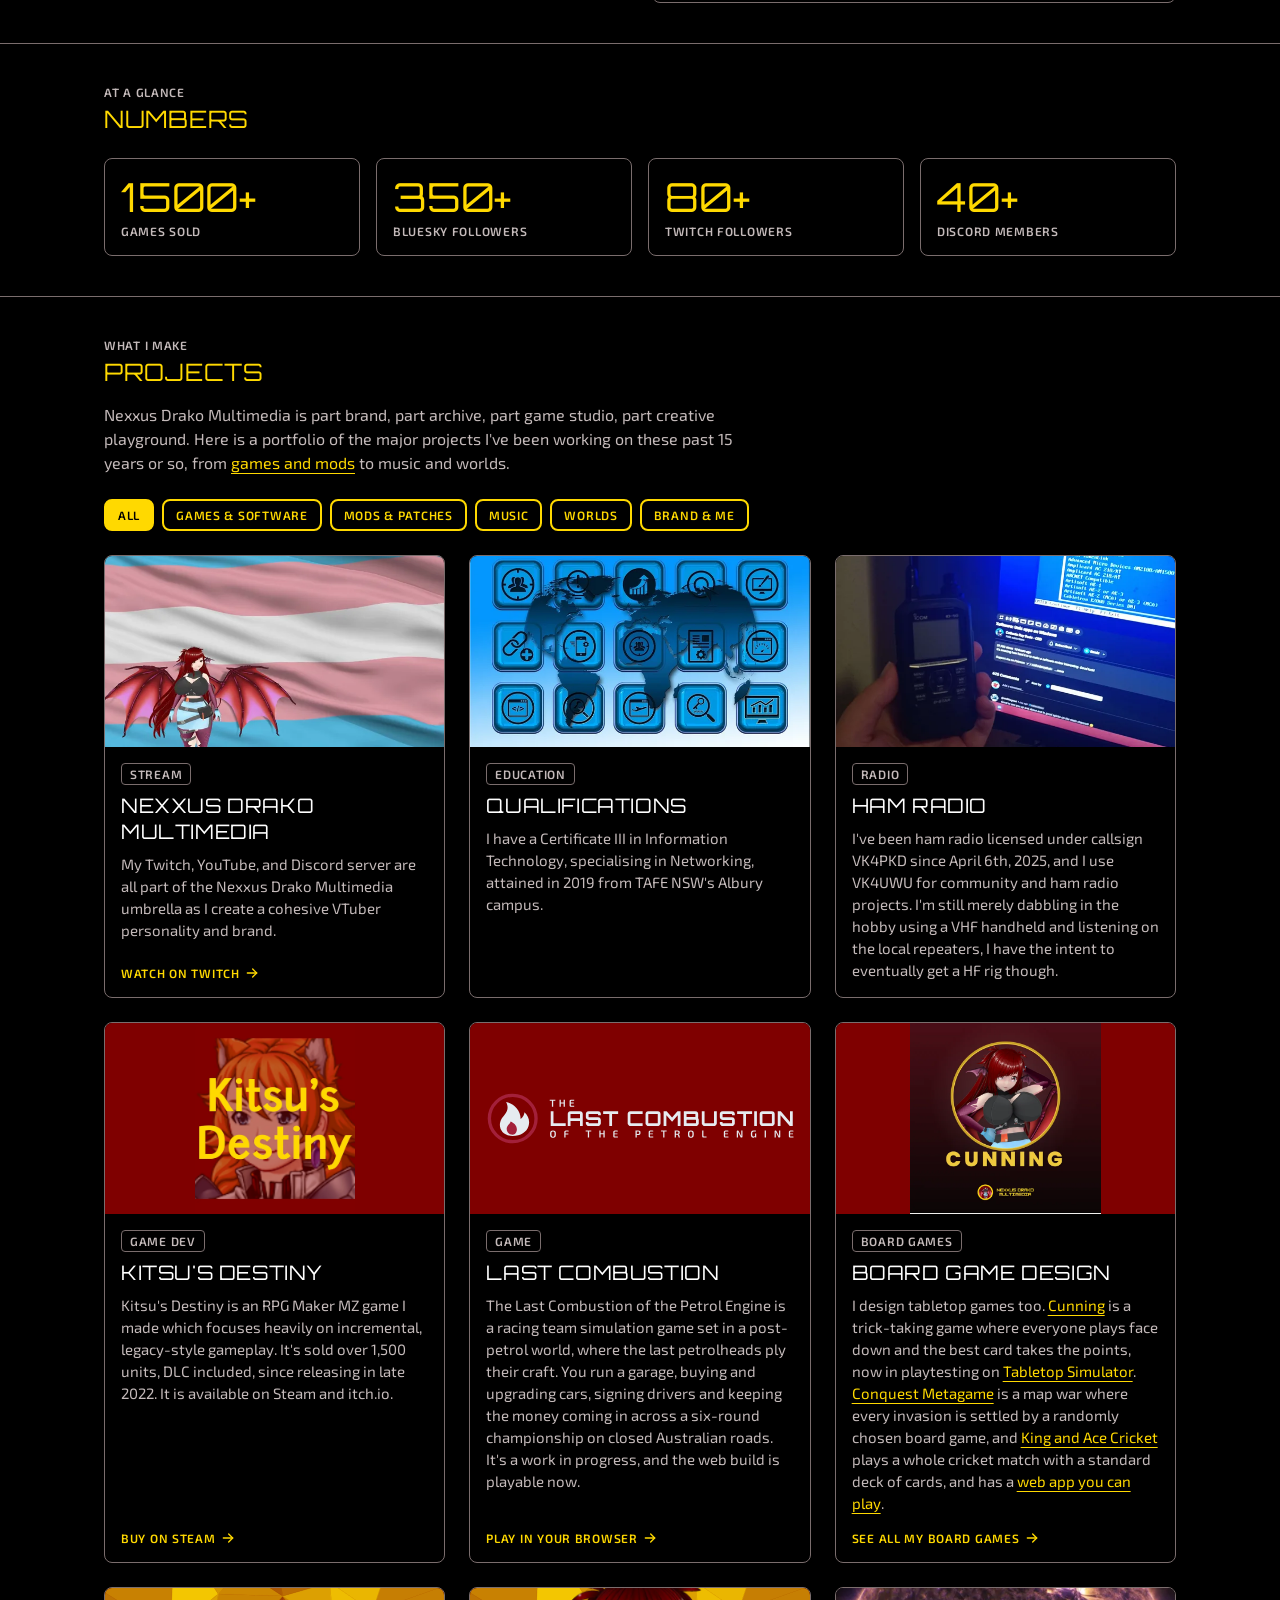
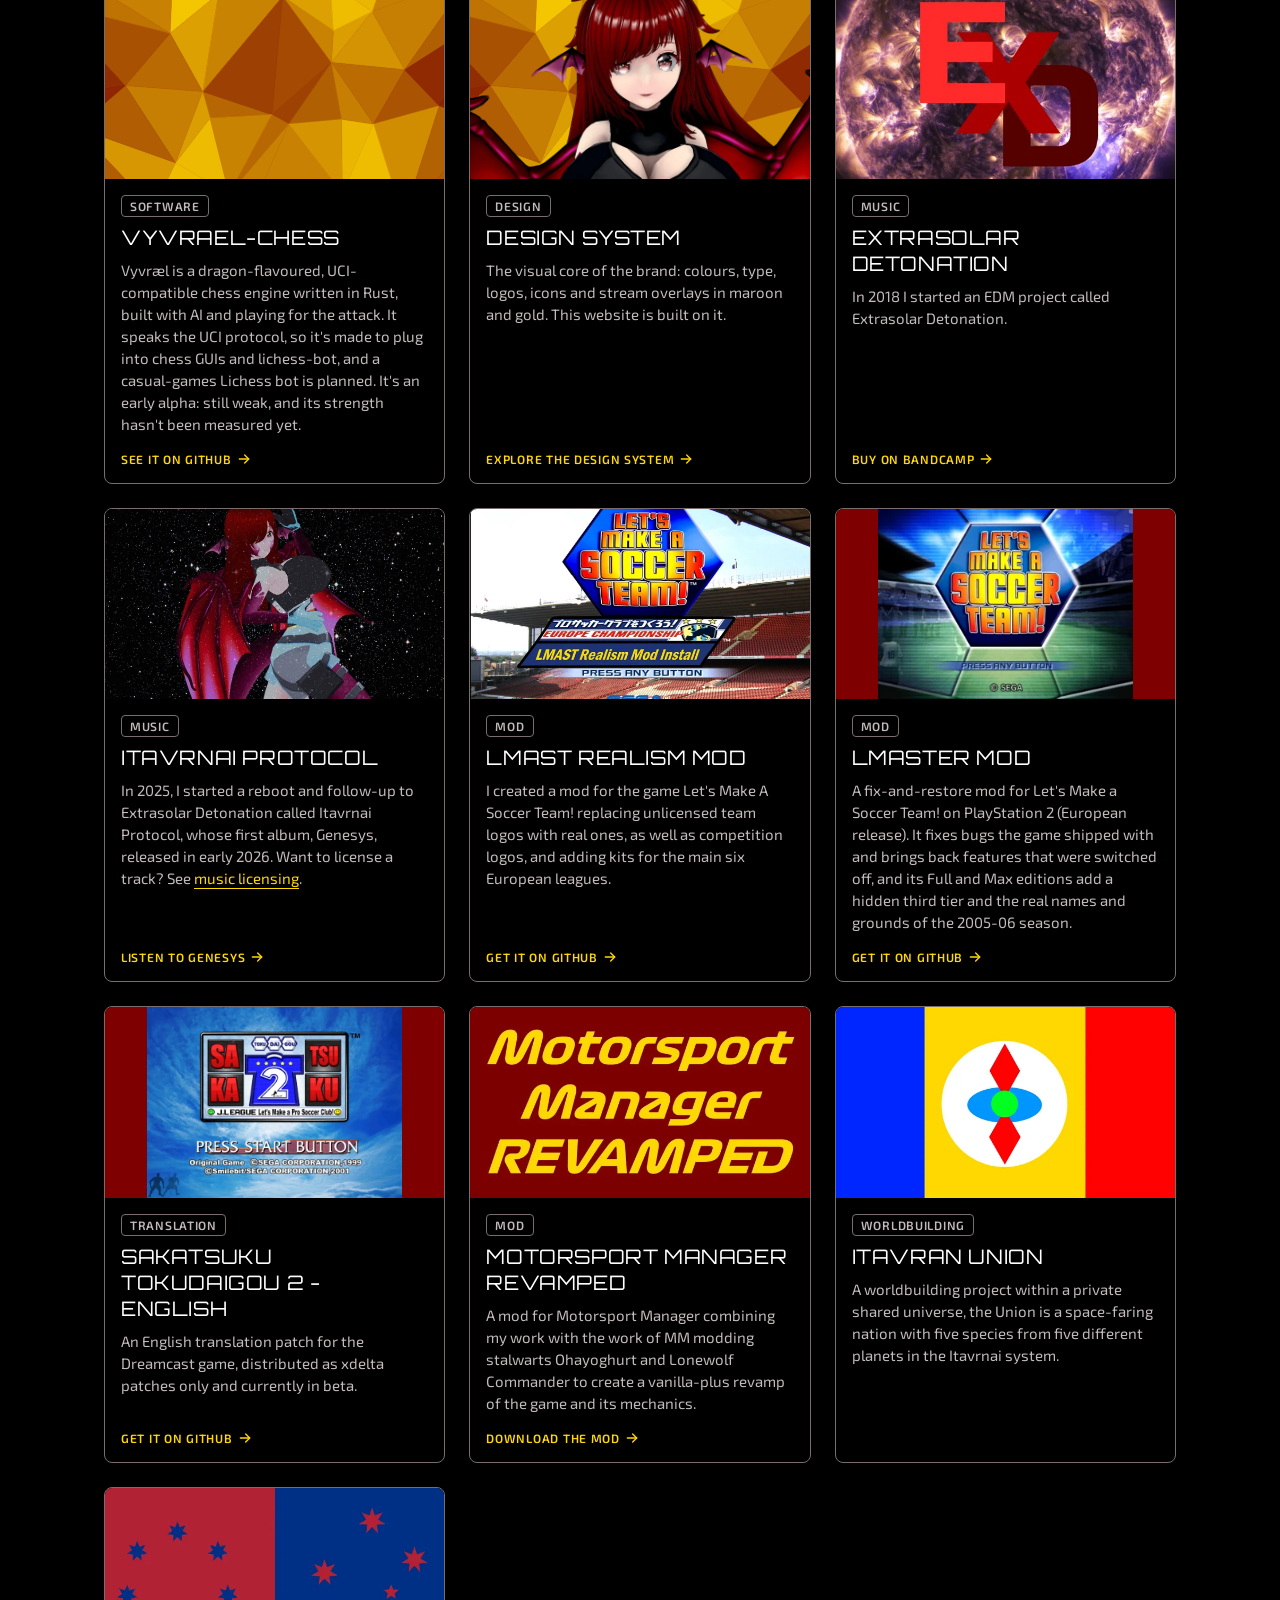
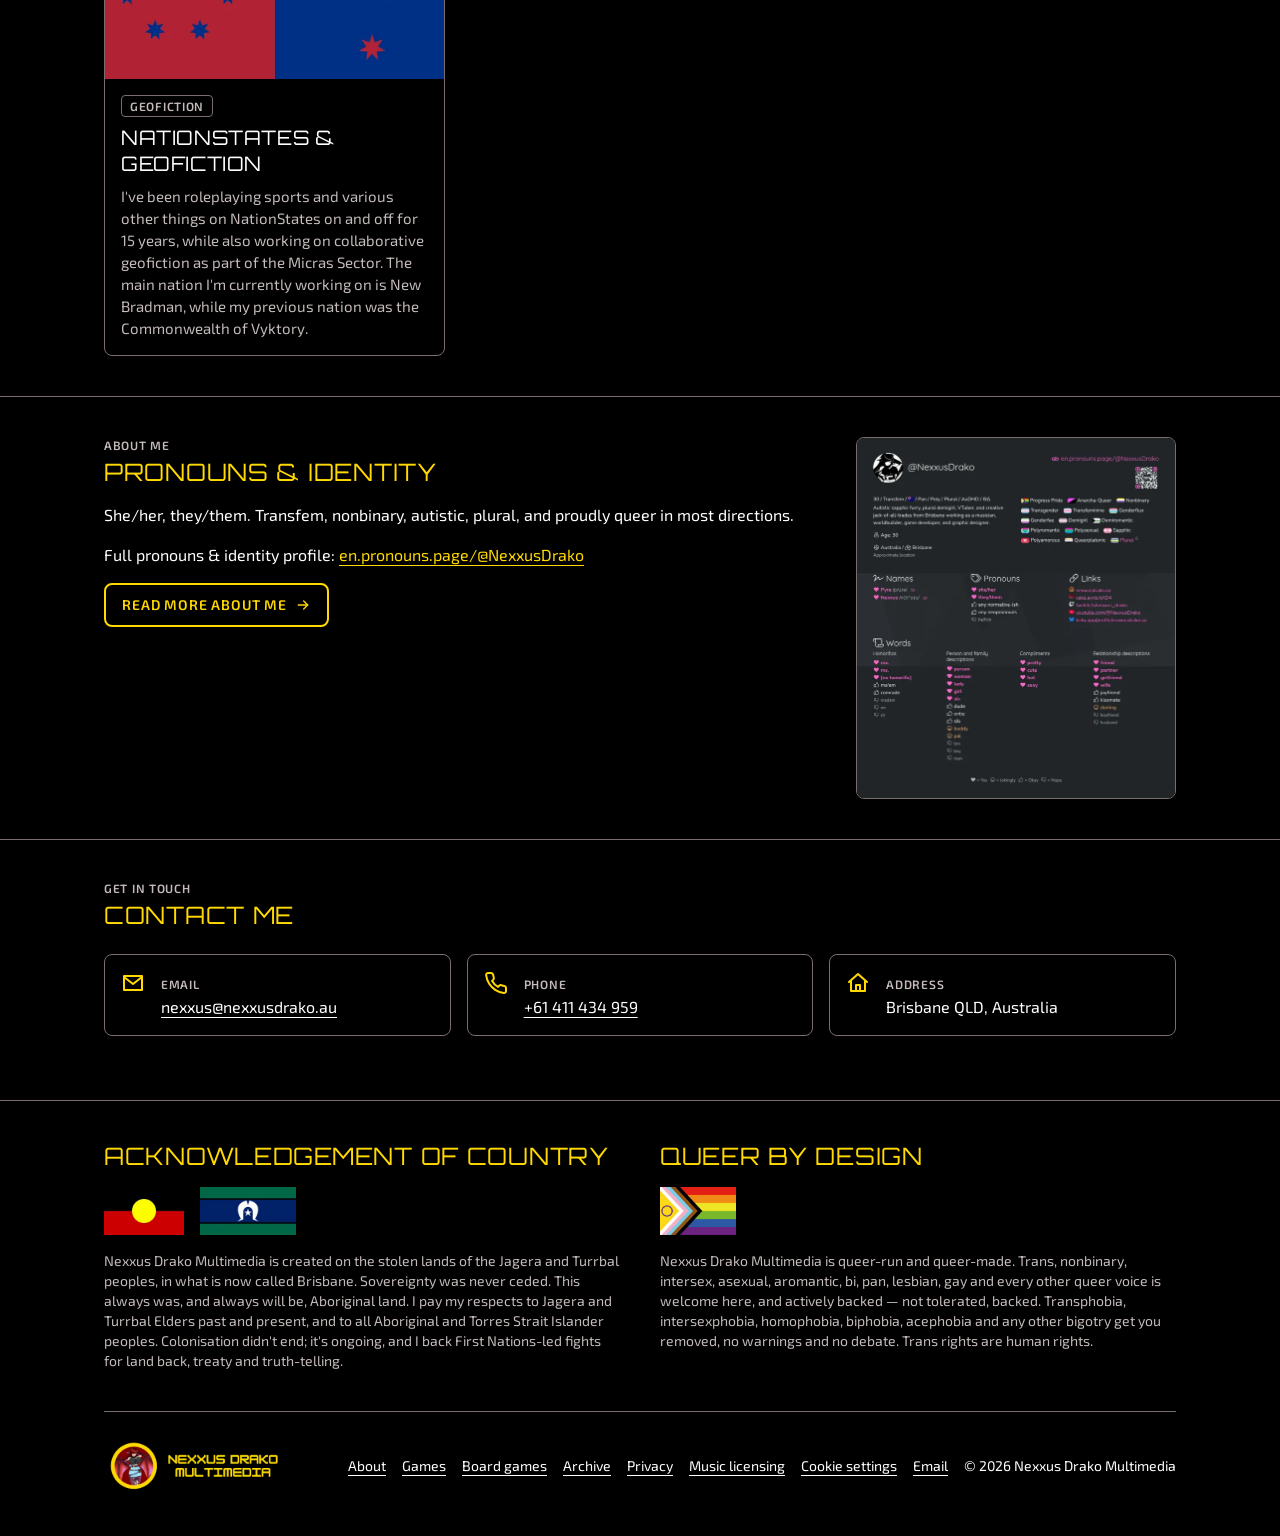
==== commit c93ecd92: "Add Last Combustion to /games/ and restore it as an NDM game - New /games/ section from the game's R" ====
--- a/index.html
+++ b/index.html
@@ -156,6 +156,21 @@
       "datePublished": "2022-11-11",
       "author": {
         "@id": "https://nexxusdrako.au/#person"
+      }
+    },
+    {
+      "@type": "VideoGame",
+      "name": "The Last Combustion of the Petrol Engine",
+      "alternateName": "Last Combustion",
+      "url": "https://lc.nexxusdrako.au",
+      "sameAs": "https://github.com/NexxusDrakoMultimedia/Last-Combustion",
+      "description": "A racing team simulation game set in a post-petrol world, where you run a garage.",
+      "gamePlatform": "Web browser",
+      "author": {
+        "@id": "https://nexxusdrako.au/#person"
+      },
+      "publisher": {
+        "@id": "https://nexxusdrako.au/#organization"
       }
     }
   ]
@@ -391,7 +406,7 @@
             <div class="nd-card-body">
               <span class="nd-tag">Game</span>
               <h3 class="nd-card-title">Last Combustion</h3>
-              <p class="nd-card-desc">The Last Combustion of the Petrol Engine is a racing team simulation game set in a post-petrol world. It's a work in progress, and the web build is playable now.</p>
+              <p class="nd-card-desc">The Last Combustion of the Petrol Engine is a racing team simulation game set in a post-petrol world, where the last petrolheads ply their craft. You run a garage, buying and upgrading cars, signing drivers and keeping the money coming in across a six-round championship on closed Australian roads. It's a work in progress, and the web build is playable now.</p>
               <a class="nd-card-link" href="https://lc.nexxusdrako.au">Play in your browser <svg class="nd-icon nd-icon-sm" aria-hidden="true"><use href="/assets/icons.svg#arrow-right"></use></svg></a>
             </div>
           </article>
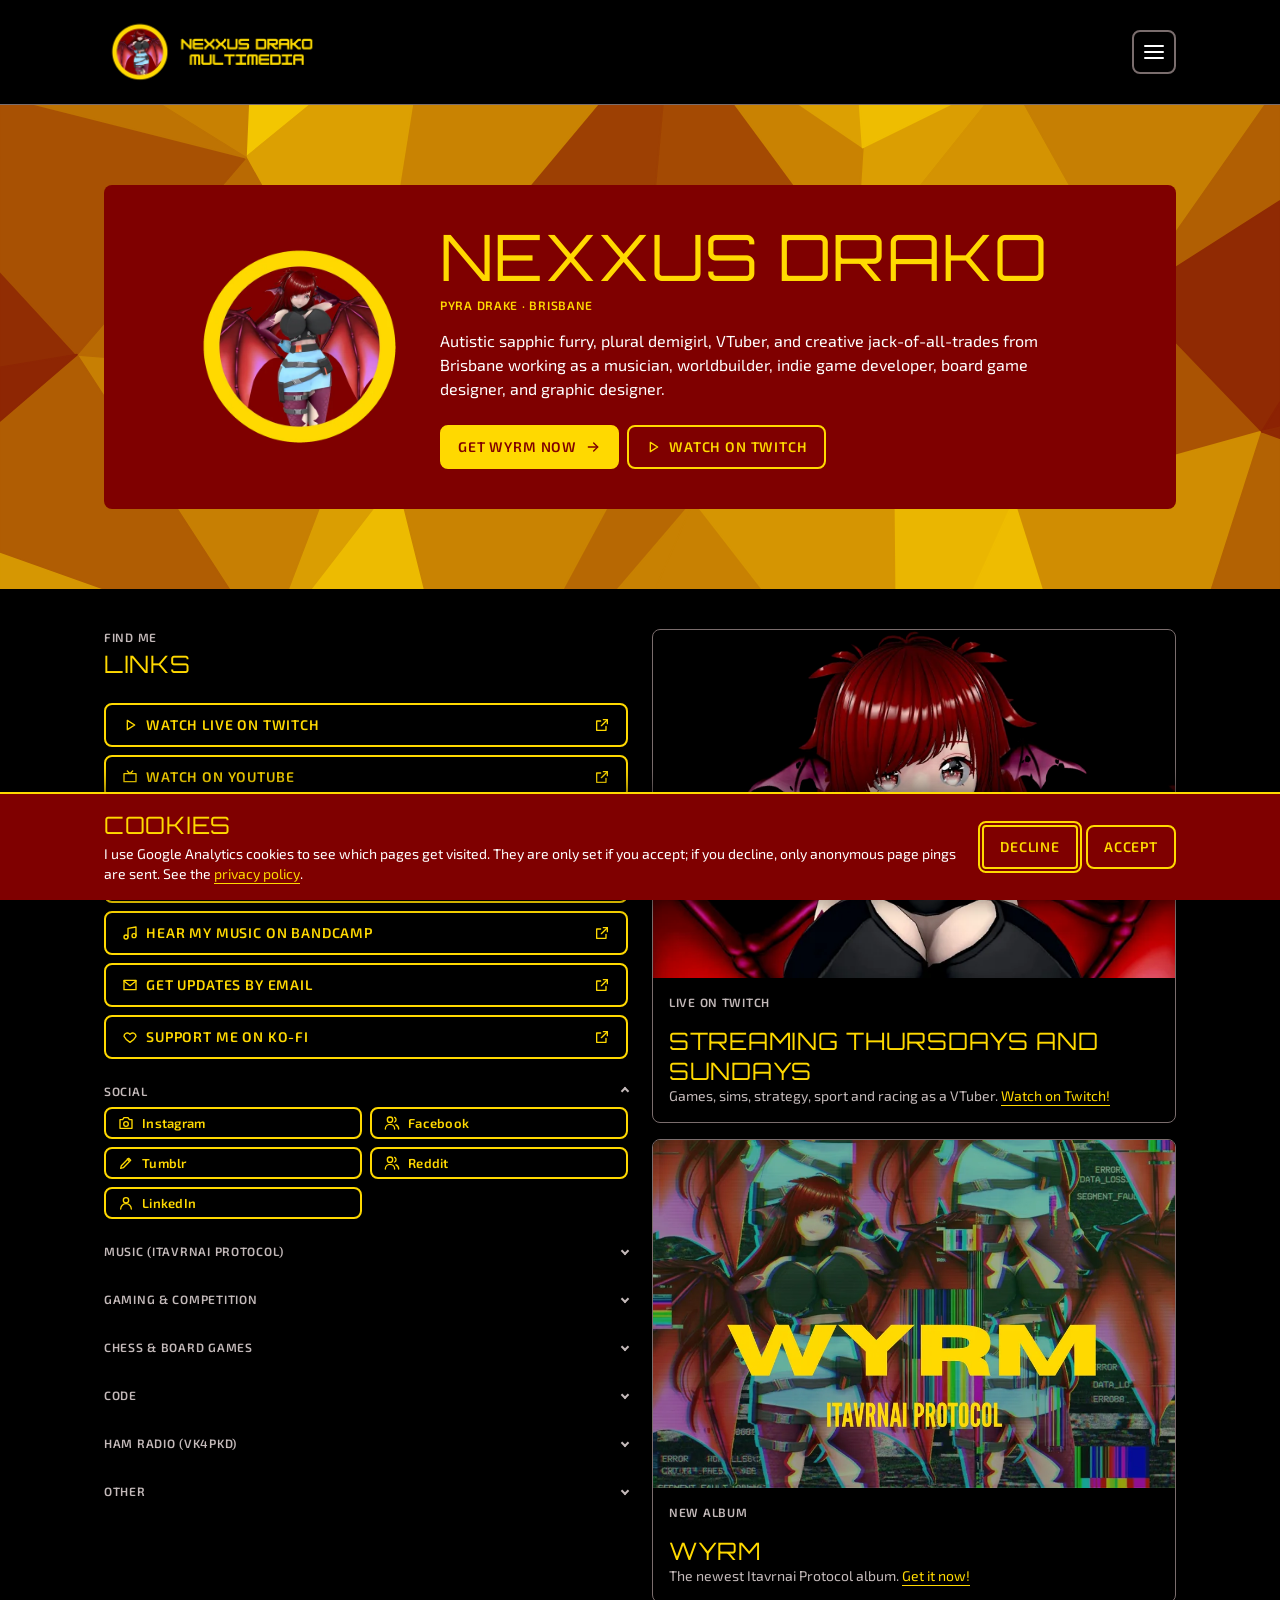
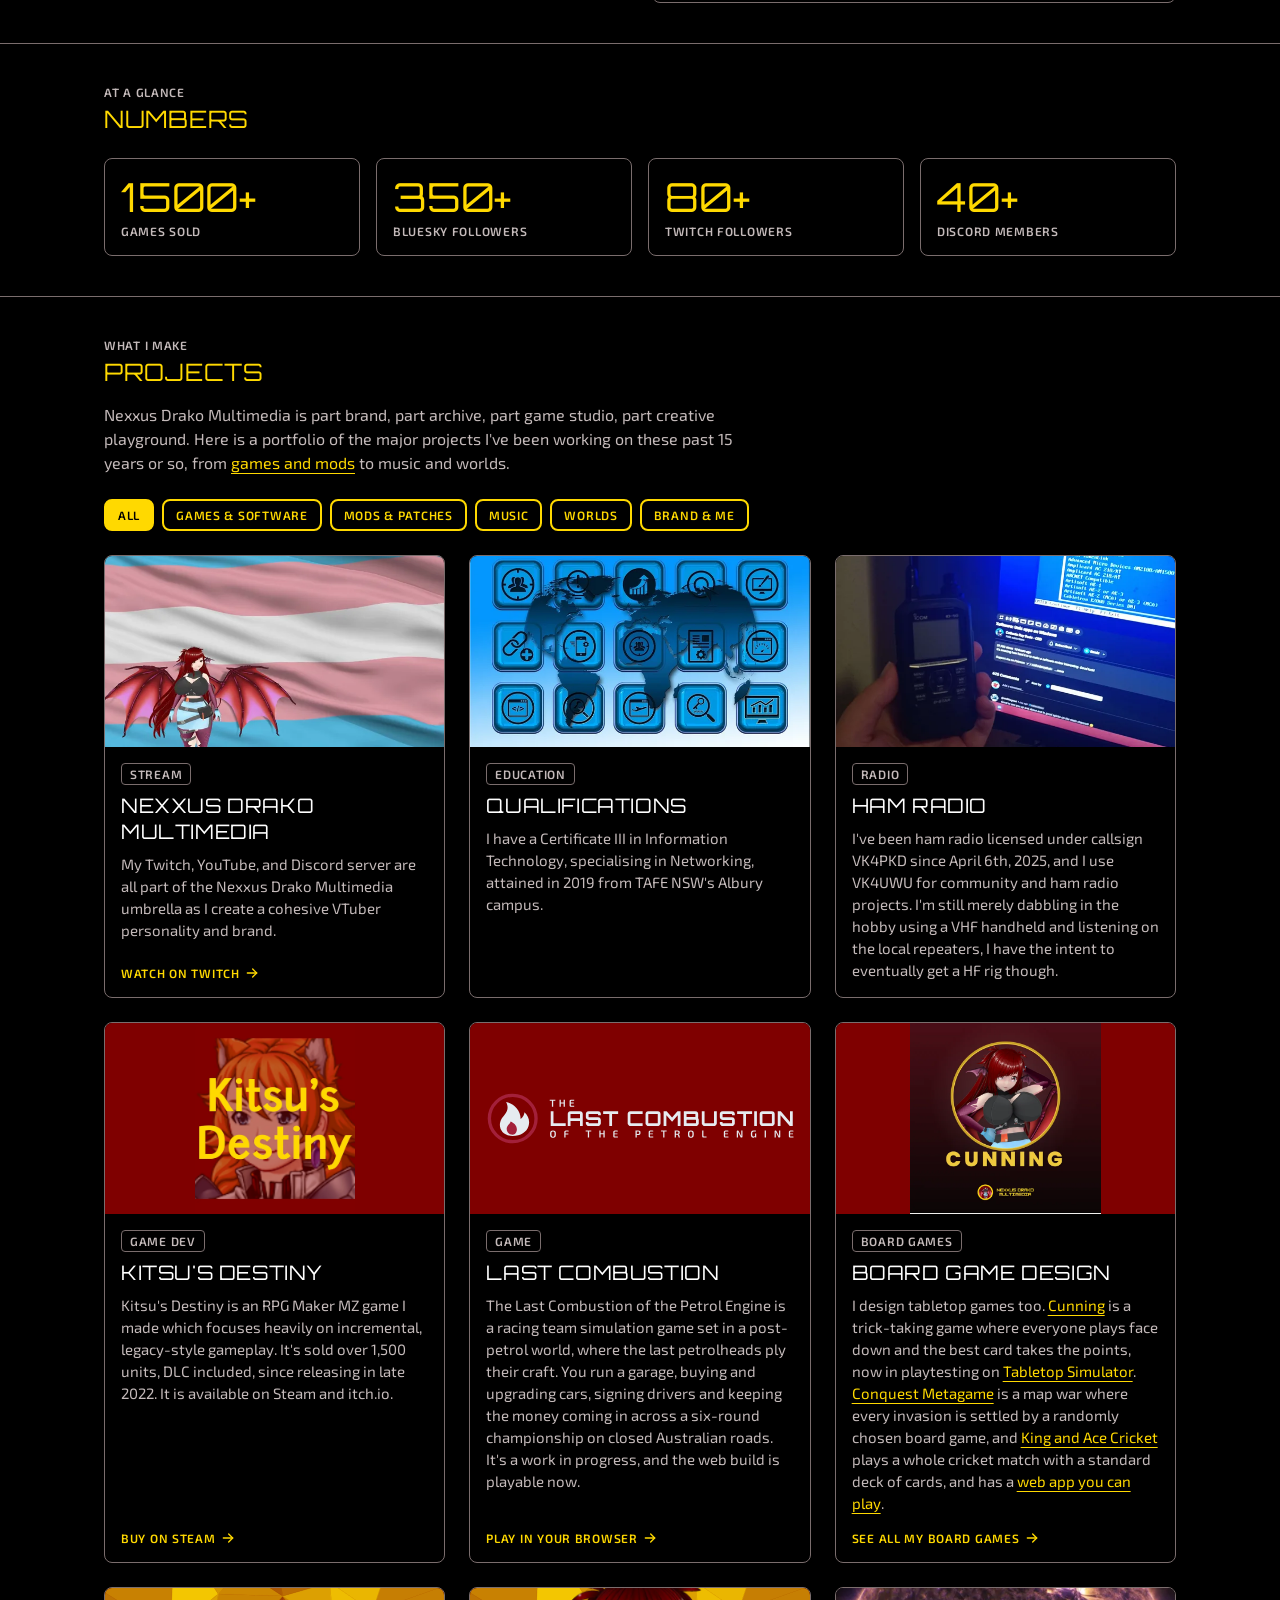
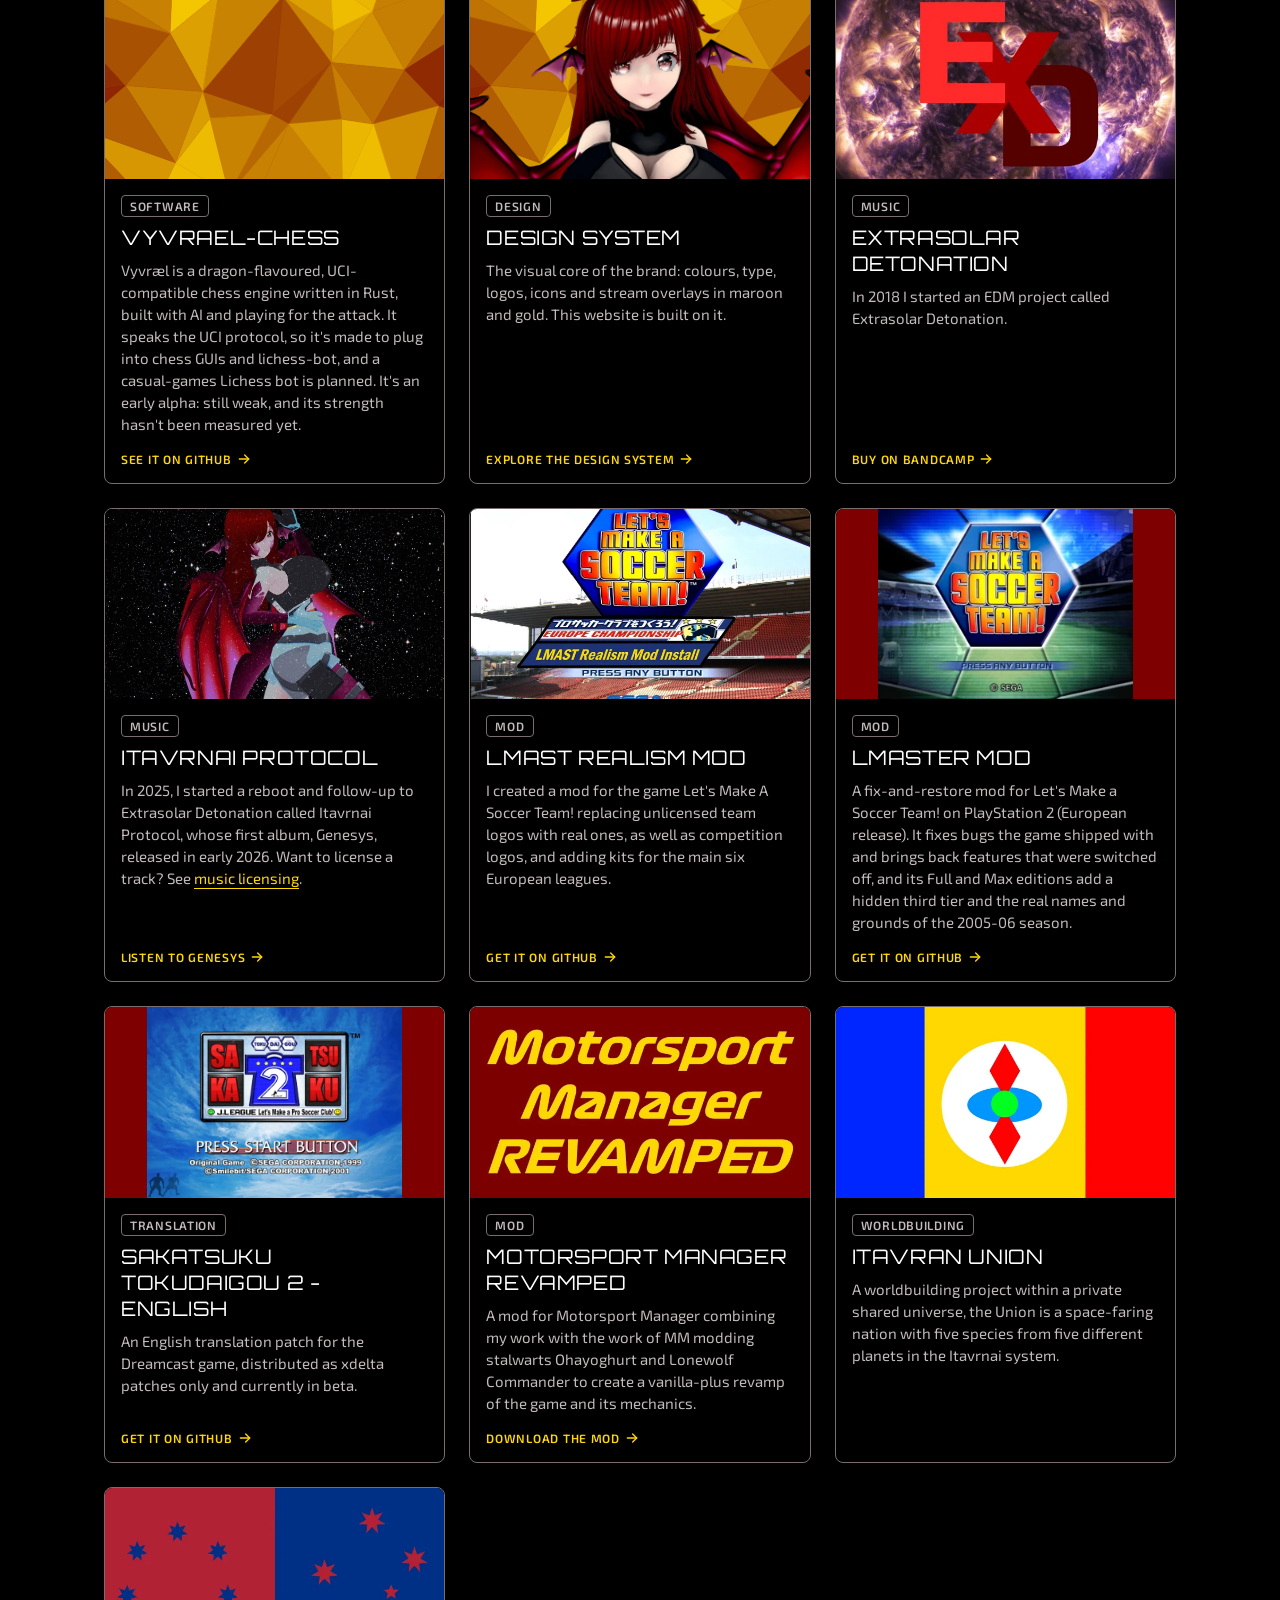
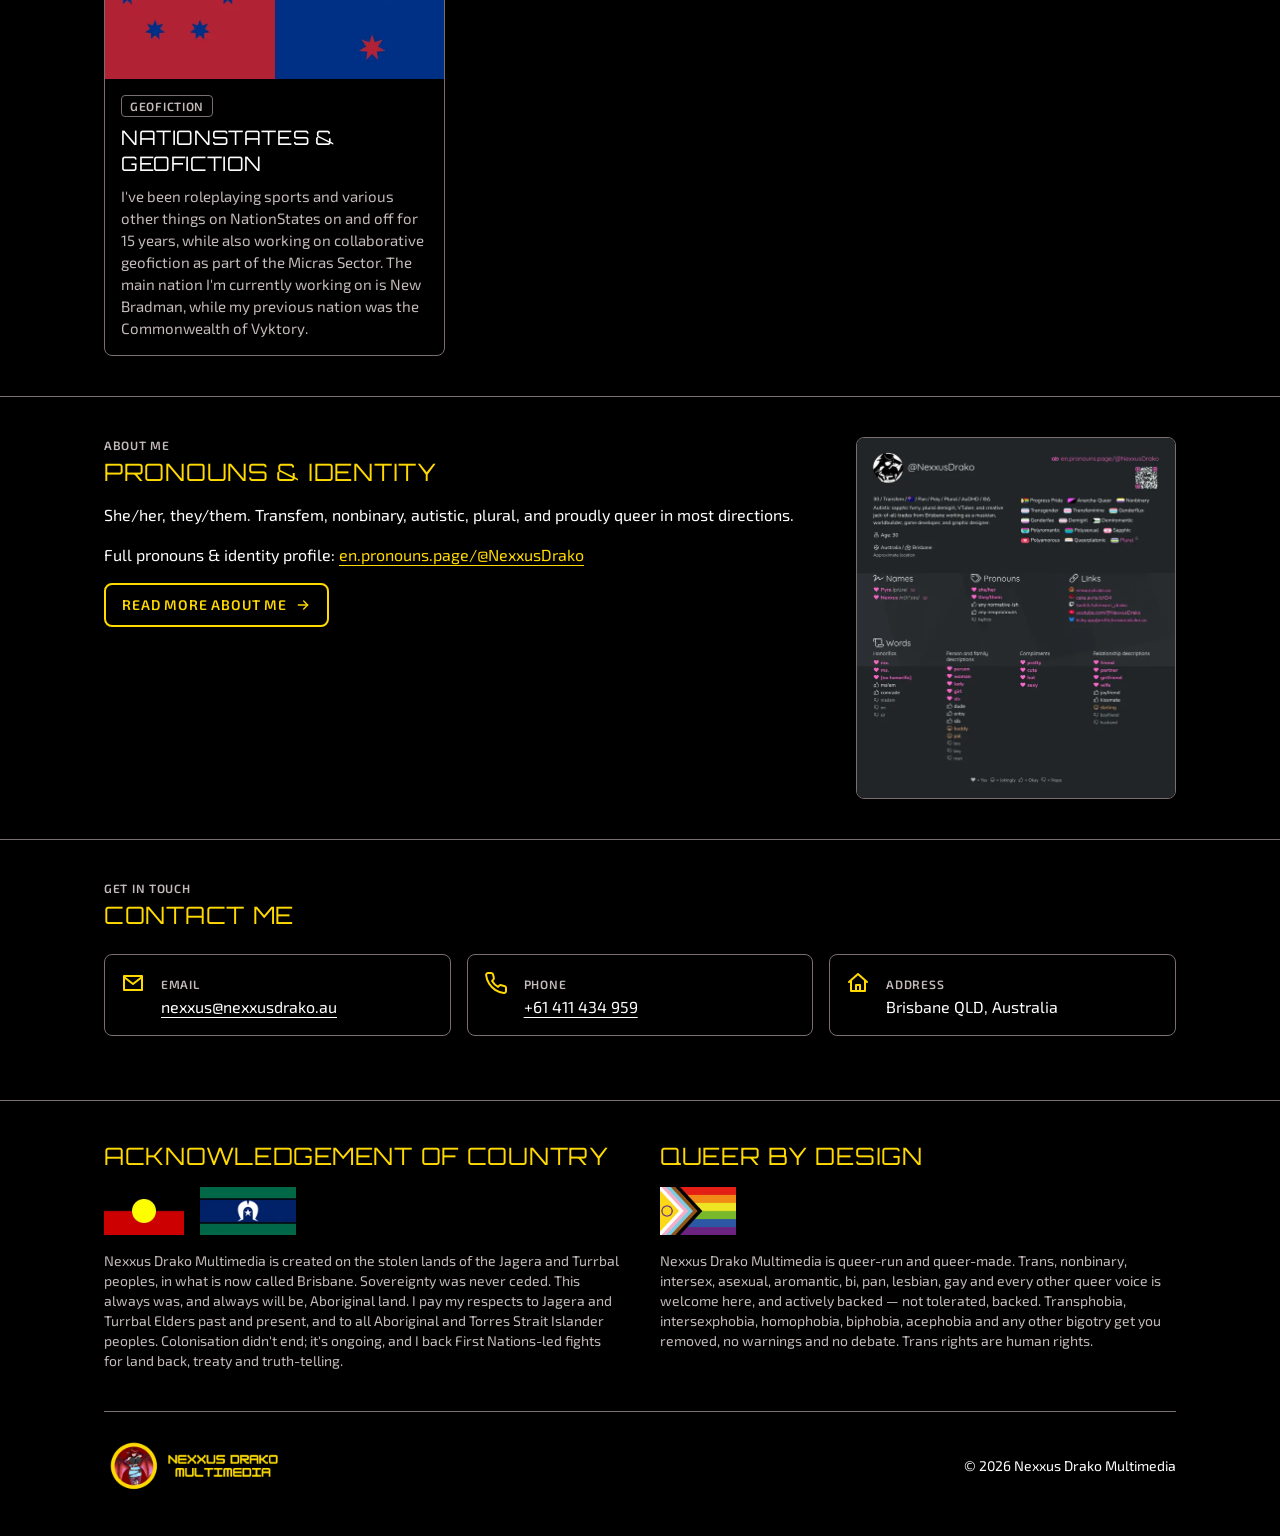
==== commit 868bc50d: "Replace header nav with hamburger menu and remove footer link row Co-Authored-By: Claude Sonnet 5.5 " ====
--- a/index.html
+++ b/index.html
@@ -2,6 +2,7 @@
 <html lang="en-AU">
 <head>
 <script src="/assets/js/consent.js" defer></script>
+<script src="/assets/js/nav.js"></script>
 <script src="/assets/js/projects-filter.js" defer></script>
 <meta charset="utf-8">
 <meta name="viewport" content="width=device-width, initial-scale=1">
@@ -183,15 +184,21 @@
 <header class="site-header">
   <div class="wrap">
     <a class="site-logo" href="/"><img src="/assets/brand/ndm-horizontal-gold.webp" width="900" height="300" alt="Nexxus Drako Multimedia"></a>
-    <nav class="site-nav" aria-label="Main">
+    <button type="button" class="nav-toggle" aria-expanded="false" aria-controls="site-menu" aria-label="Open menu">
+      <span class="nav-toggle-bar" aria-hidden="true"></span>
+    </button>
+    <nav class="site-nav" id="site-menu" aria-label="Main">
       <ul>
         <li><a href="/" aria-current="page">Home</a></li>
         <li><a href="/about/">About</a></li>
         <li><a href="/#projects">Projects</a></li>
+        <li><a href="/games/">Games</a></li>
+        <li><a href="/board-games/">Board games</a></li>
         <li><a href="/#contact">Contact</a></li>
         <li><a href="/archive/">Archive</a></li>
         <li><a href="/privacy/">Privacy</a></li>
         <li><a href="/music-licensing/">Music licensing</a></li>
+        <li><button type="button" class="link-button" data-cookie-settings>Cookie settings</button></li>
       </ul>
     </nav>
   </div>
@@ -596,17 +603,7 @@
     </div>
     <div class="footer-base">
       <img src="/assets/brand/ndm-horizontal-gold.webp" width="900" height="300" alt="Nexxus Drako Multimedia" loading="lazy">
-      <ul class="footer-links">
-        <li><a href="/about/">About</a></li>
-        <li><a href="/games/">Games</a></li>
-        <li><a href="/board-games/">Board games</a></li>
-        <li><a href="/archive/">Archive</a></li>
-        <li><a href="/privacy/">Privacy</a></li>
-        <li><a href="/music-licensing/">Music licensing</a></li>
-        <li><button type="button" class="link-button" data-cookie-settings>Cookie settings</button></li>
-        <li><a href="mailto:nexxus@nexxusdrako.au">Email</a></li>
-        <li>© 2026 Nexxus Drako Multimedia</li>
-      </ul>
+      <p class="footer-copy">© 2026 Nexxus Drako Multimedia</p>
     </div>
   </div>
 </footer>
--- a/assets/css/site.css
+++ b/assets/css/site.css
@@ -79,7 +79,27 @@
 .site-header .wrap { display: flex; flex-wrap: wrap; align-items: center; justify-content: space-between; gap: var(--space-4); padding-top: var(--space-4); padding-bottom: var(--space-4); }
 .site-logo { display: block; }
 .site-logo img { display: block; width: 216px; height: auto; }
+.site-header .wrap { position: relative; flex-wrap: nowrap; }
 .site-nav ul { display: flex; flex-wrap: wrap; gap: var(--space-1) var(--space-4); margin: 0; padding: 0; list-style: none; }
+.nav-toggle { display: none; flex: none; width: 44px; height: 44px; padding: 0; align-items: center; justify-content: center; background: none; border: 2px solid var(--line); border-radius: var(--radius-md); color: var(--ink); cursor: pointer; }
+.nav-toggle:hover { border-color: var(--accent); color: var(--accent); }
+.nav-toggle:focus-visible { outline: 2px solid var(--focus); outline-offset: 2px; }
+.nav-toggle-bar, .nav-toggle-bar::before, .nav-toggle-bar::after { display: block; width: 20px; height: 2px; background: currentColor; border-radius: 1px; transition: transform .2s, opacity .2s; }
+.nav-toggle-bar { position: relative; }
+.nav-toggle-bar::before, .nav-toggle-bar::after { content: ""; position: absolute; left: 0; }
+.nav-toggle-bar::before { top: -6px; }
+.nav-toggle-bar::after { top: 6px; }
+.nav-toggle[aria-expanded="true"] .nav-toggle-bar { background: transparent; }
+.nav-toggle[aria-expanded="true"] .nav-toggle-bar::before { top: 0; transform: rotate(45deg); }
+.nav-toggle[aria-expanded="true"] .nav-toggle-bar::after { top: 0; transform: rotate(-45deg); }
+.js .nav-toggle { display: inline-flex; }
+.js .site-nav { display: none; position: absolute; top: 100%; right: var(--space-4); z-index: 15; min-width: 220px; background: var(--surface-brand); border: 1px solid var(--line); border-radius: var(--radius-md); box-shadow: 0 8px 24px rgb(0 0 0 / 0.5); padding: var(--space-2) var(--space-4); }
+@media (min-width: 720px) { .js .site-nav { right: var(--space-6); } }
+.js .site-nav.is-open { display: block; }
+.js .site-nav ul { flex-direction: column; flex-wrap: nowrap; gap: 0; }
+.js .site-nav li + li { border-top: 1px solid var(--line); }
+.js .site-nav a, .js .site-nav .link-button { display: block; width: 100%; padding: var(--space-2) 0; text-align: left; }
+.site-nav .link-button { font-size: 12px; line-height: 16px; font-weight: 600; letter-spacing: 0.06em; text-transform: uppercase; text-decoration: none; }
 .site-nav a { display: inline-block; padding: var(--space-2) 0; color: var(--ink); text-decoration: none; font-size: 12px; line-height: 16px; font-weight: 600; letter-spacing: 0.06em; text-transform: uppercase; }
 .site-nav a:hover { color: var(--accent); text-decoration: underline; }
 .site-nav a[aria-current="page"] { color: var(--accent); }
@@ -154,6 +174,7 @@
 .nd-card-img { display: block; width: 100%; aspect-ratio: 16 / 9; object-fit: cover; background: var(--maroon); }
 .nd-card-img-contain { object-fit: contain; }
 .nd-card-img-pad { box-sizing: border-box; padding: var(--space-4); }
+.nd-card-img-square { aspect-ratio: 1 / 1; }
 .nd-card-media { display: flex; justify-content: center; aspect-ratio: 16 / 9; overflow: hidden; background: var(--maroon) url("/assets/brand/lowpoly-gold.svg") center / cover; }
 .nd-card-media img { display: block; width: 100%; height: 100%; object-fit: cover; object-position: center 12%; }
 .nd-card-body { display: flex; flex-direction: column; align-items: flex-start; gap: var(--space-2); flex: 1; padding: var(--space-4); }
@@ -220,9 +241,7 @@
 .flags img { display: block; height: 48px; width: auto; }
 .footer-base { display: flex; flex-wrap: wrap; gap: var(--space-6); align-items: center; justify-content: space-between; margin-top: var(--space-10); padding-top: var(--space-6); border-top: 1px solid var(--line); }
 .footer-base img { display: block; width: 180px; height: auto; }
-.footer-links { display: flex; flex-wrap: wrap; gap: var(--space-2) var(--space-4); margin: 0; padding: 0; list-style: none; font-size: 14px; line-height: 20px; }
-.footer-links a { color: var(--ink); }
-.footer-links a:hover { color: var(--accent); }
+.footer-copy { margin: 0; font-size: 14px; line-height: 20px; }
 
 /* Cookie consent banner and footer "Cookie settings" button */
 .cookie-banner { position: fixed; left: 0; right: 0; bottom: 0; z-index: 20; background: var(--surface-brand); border-top: 2px solid var(--accent); padding: var(--space-4) 0; box-shadow: 0 -4px 24px rgb(0 0 0 / 0.6); }
@@ -237,3 +256,10 @@
 .filter-bar { display: flex; flex-wrap: wrap; gap: var(--space-2); margin: 0 0 var(--space-6); }
 .filter-bar .nd-btn[aria-pressed="true"] { background: var(--accent); color: #000; }
 .card-grid > li[hidden] { display: none; }
+
+/* System page: bio and member groups */
+.system-bio { max-width: 640px; margin: var(--space-4) 0 var(--space-6); color: var(--ink-muted); }
+.member-group { margin-top: var(--space-10); }
+.member-group > .about-sub { margin-top: 0; }
+.group-desc { max-width: 640px; color: var(--ink-muted); }
+.member-group > .card-grid { margin-top: var(--space-6); }
